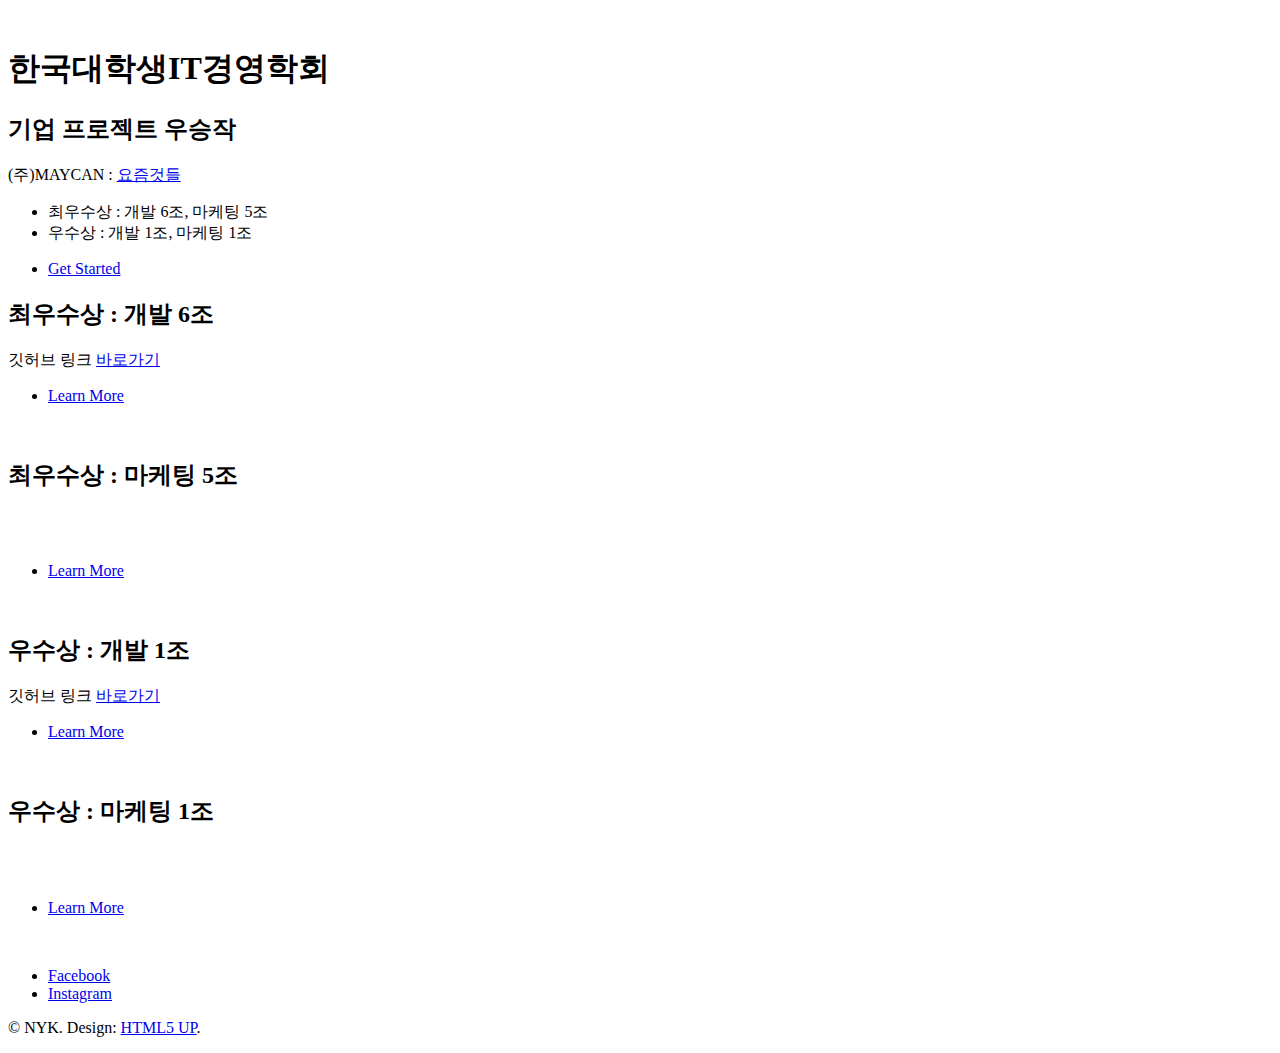
==== index.html @ 069e10f7 "htmls" ====
<!DOCTYPE HTML>
<!--
	Story by HTML5 UP
	html5up.net | @ajlkn
	Free for personal and commercial use under the CCA 3.0 license (html5up.net/license)
-->
<html>
	<head>
		<title>KUSITMS_기업프로젝트 우승작</title>
		<meta charset="utf-8" />
		<meta name="viewport" content="width=device-width, initial-scale=1, user-scalable=no" />
		<link rel="stylesheet" href="assets/css/main.css" />
		<noscript><link rel="stylesheet" href="assets/css/noscript.css" /></noscript>

	</head>
	<body class="is-preload">

		<!-- Wrapper -->
			<div id="wrapper" class="divided">

				<!-- One -->
					<section class="banner style1 orient-left content-align-left image-position-right fullscreen onload-image-fade-in onload-content-fade-right">
						<div class="content">
							<img src="images/CI_coop.jpg" alt="" width="40%"/>
							<h1>한국대학생IT경영학회</h1>
							<H2>기업 프로젝트 우승작</H2>
							<p class="major">(주)MAYCAN : <a href="https://allforyoung.com/">요즘것들</a></p>
							<ul>
								<li>최우수상 : 개발 6조, 마케팅 5조</li>
								<li>우수상 : 개발 1조, 마케팅 1조</li>
							</ul>
							<ul class="actions stacked">
								<li><a href="#first" class="button big wide smooth-scroll-middle">Get Started</a></li>
							</ul>
						</div>

					</section>

				<!-- Two -->
					<section class="spotlight style1 orient-right content-align-left image-position-center onscroll-image-fade-in" id="first">
						<div class="content">
							<h2>최우수상 : 개발 6조</h2>
							<p>깃허브 링크 <a href="https://github.com/ChanLim-BD/PDAproj">바로가기</a></p>
							<ul class="actions stacked">
								<li><a href="dev1.html" class="button">Learn More</a></li>
							</ul>
						</div>
						<div class="image">
							<a href="dev1.html" class="button"><img src="images/dev1_main.jpg" alt="" /></a>
						</div>
					</section>

				<!-- Three -->
					<section class="spotlight style1 orient-left content-align-left image-position-center onscroll-image-fade-in">
						<div class="content">
							<h2>최우수상 : 마케팅 5조</h2>
							<br><br>
							<ul class="actions stacked">
								<li><a href="market1.html" class="button">Learn More</a></li>
							</ul>
						</div>
						<div class="image">
							<a href="market1.html" class="button"><img src="images/market1_main.jpg" alt=""/></a>
						</div>
					</section>

				<!-- Four -->
					<section class="spotlight style1 orient-right content-align-left image-position-center onscroll-image-fade-in">
						<div class="content">
							<h2>우수상 : 개발 1조</h2>
							<p>깃허브 링크 <a href="https://github.com/huiseon37/Kusithms_EnterpriseProject_23th_group1_KusitmsRider">바로가기</a></p>
							<ul class="actions stacked">
								<li><a href="dev2.html" class="button">Learn More</a></li>
							</ul>
						</div>
						<div class="image">
							<a href="dev2.html" class="button"><img src="images/dev2_main.jpg" alt="" /></a>
						</div>
					</section>

				<!-- Five -->
					<section class="spotlight style1 orient-left content-align-left image-position-center onscroll-image-fade-in">
						<div class="content">
							<h2>우수상 : 마케팅 1조</h2>
							<br><br>
							<ul class="actions stacked">
								<li><a href="market2.html" class="button">Learn More</a></li>
							</ul>
						</div>
						<div class="image">
							<a href="market2.html" class="button"><img src="images/gallery/1/1 (1).jpg" alt="" /></a>
						</div>
					</section>

				<!-- Footer -->
					<footer class="wrapper style1 align-center">
						<div class="inner">
							<ul class="icons">
								<li><a href="https://www.facebook.com/kusitms.page" class="icon brands style2 fa-facebook-f"><span class="label">Facebook</span></a></li>
								<li><a href="https://www.instagram.com/kusitms_official" class="icon brands style2 fa-instagram"><span class="label">Instagram</span></a></li>
							</ul>
							<p>&copy; NYK. Design: <a href="https://html5up.net">HTML5 UP</a>.</p>
						</div>
					</footer>

			</div>

		<!-- Scripts -->
			<script src="assets/js/jquery.min.js"></script>
			<script src="assets/js/jquery.scrollex.min.js"></script>
			<script src="assets/js/jquery.scrolly.min.js"></script>
			<script src="assets/js/browser.min.js"></script>
			<script src="assets/js/breakpoints.min.js"></script>
			<script src="assets/js/util.js"></script>
			<script src="assets/js/main.js"></script>

	</body>
</html>
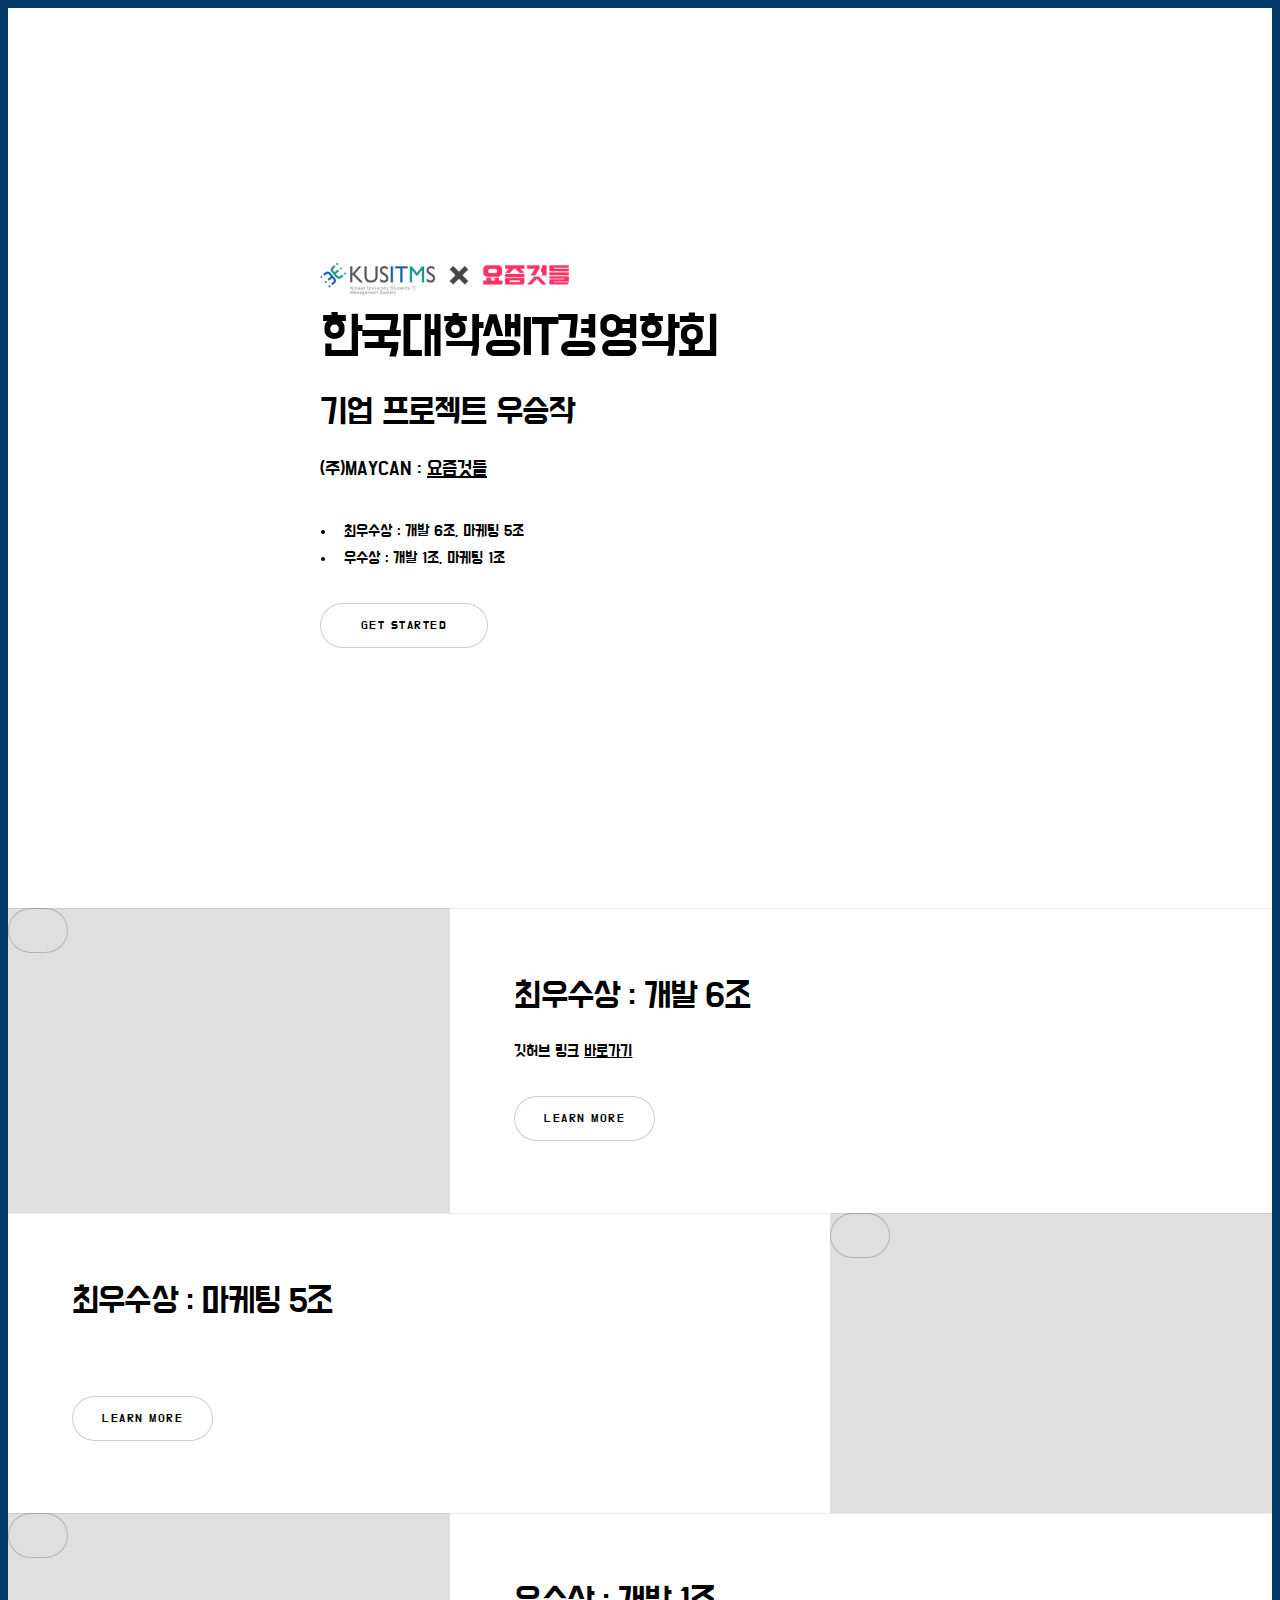
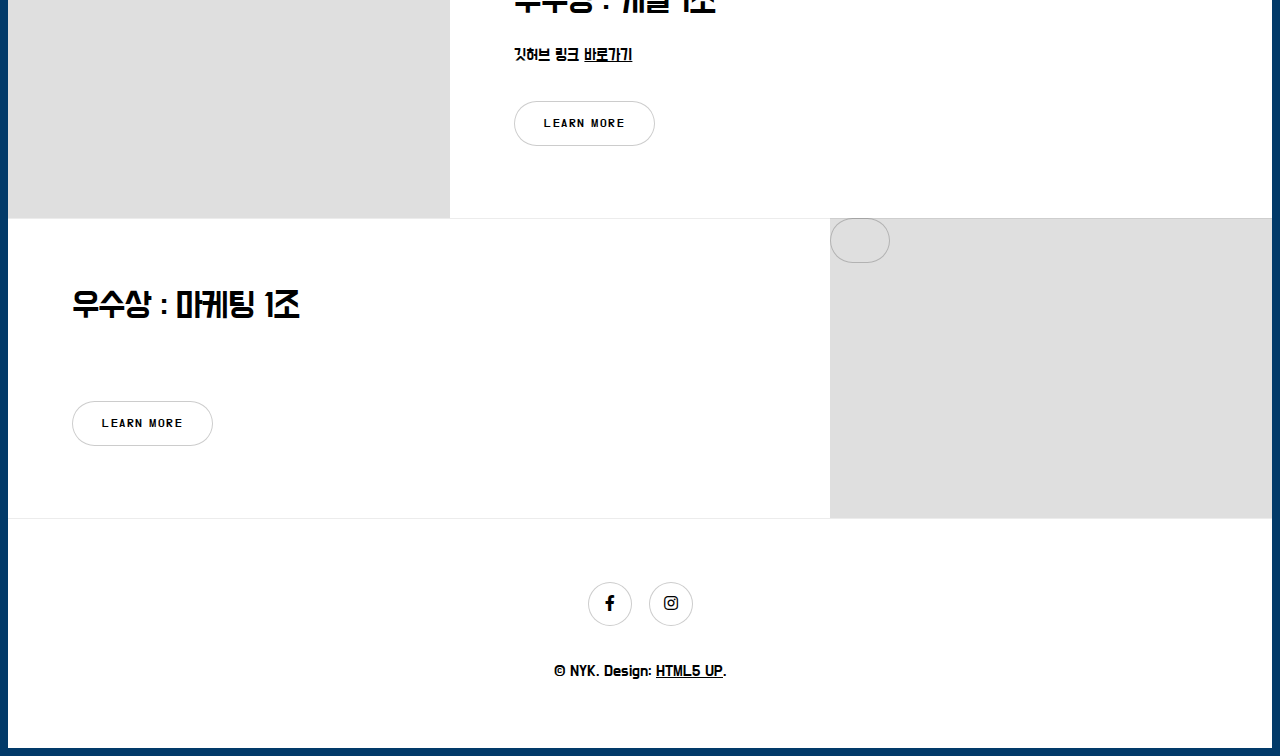
==== commit 6dd87ef2: "no message" ====
--- a/index.html
+++ b/index.html
@@ -91,6 +91,7 @@
 							<a href="market2.html" class="button"><img src="images/gallery/1/1 (1).jpg" alt="" /></a>
 						</div>
 					</section>
+					
 
 				<!-- Footer -->
 					<footer class="wrapper style1 align-center">
--- a/assets/css/main.css
+++ b/assets/css/main.css
@@ -0,0 +1,8611 @@
+@import url(fontawesome-all.min.css);
+@import url("https://fonts.googleapis.com/css2?family=Do+Hyeon&display=swap");
+<link rel="preconnect" href="https://fonts.gstatic.com">
+<link href="https://fonts.googleapis.com/css2?family=Do+Hyeon&display=swap" rel="stylesheet">
+/*
+	Story by HTML5 UP
+	html5up.net | @ajlkn
+	Free for personal and commercial use under the CCA 3.0 license (html5up.net/license)
+*/
+
+html, body, div, span, applet, object,
+iframe, h1, h2, h3, h4, h5, h6, p, blockquote,
+pre, a, abbr, acronym, address, big, cite,
+code, del, dfn, em, img, ins, kbd, q, s, samp,
+small, strike, strong, sub, sup, tt, var, b,
+u, i, center, dl, dt, dd, ol, ul, li, fieldset,
+form, label, legend, table, caption, tbody,
+tfoot, thead, tr, th, td, article, aside,
+canvas, details, embed, figure, figcaption,
+footer, header, hgroup, menu, nav, output, ruby,
+section, summary, time, mark, audio, video {
+	margin: 0;
+	padding: 0;
+	border: 0;
+	font-size: 100%;
+	font: inherit;
+	vertical-align: baseline;
+	}
+
+article, aside, details, figcaption, figure,
+footer, header, hgroup, menu, nav, section {
+	display: block;}
+
+body {
+	line-height: 1;
+}
+
+ol, ul {
+	list-style: none;
+}
+
+blockquote, q {
+	quotes: none;
+}
+
+	blockquote:before, blockquote:after, q:before, q:after {
+		content: '';
+		content: none;
+	}
+
+table {
+	border-collapse: collapse;
+	border-spacing: 0;
+}
+
+body {
+	-webkit-text-size-adjust: none;
+}
+
+mark {
+	background-color: transparent;
+	color: inherit;
+}
+
+input::-moz-focus-inner {
+	border: 0;
+	padding: 0;
+}
+
+input, select, textarea {
+	-moz-appearance: none;
+	-webkit-appearance: none;
+	-ms-appearance: none;
+	appearance: none;
+}
+
+/* Basic */
+
+	@-ms-viewport {
+		width: device-width;
+	}
+
+	body {
+		-ms-overflow-style: scrollbar;
+	}
+
+	@media screen and (max-width: 480px) {
+
+		html, body {
+			min-width: 320px;
+		}
+
+	}
+
+	html {
+		box-sizing: border-box;
+	}
+
+	*, *:before, *:after {
+		box-sizing: inherit;
+	}
+
+	body {
+		background: #ffffff;
+	}
+
+		body.is-preload *, body.is-preload *:before, body.is-preload *:after {
+			-moz-animation: none !important;
+			-webkit-animation: none !important;
+			-ms-animation: none !important;
+			animation: none !important;
+			-moz-transition: none !important;
+			-webkit-transition: none !important;
+			-ms-transition: none !important;
+			transition: none !important;
+		}
+
+/* Type */
+
+	html {
+		font-size: 18pt;
+		background-color: #023a69;
+	}
+
+		@media screen and (max-width: 1680px) {
+
+			html {
+				font-size: 14pt;
+			}
+
+		}
+
+		@media screen and (max-width: 1280px) {
+
+			html {
+				font-size: 12pt;
+			}
+
+		}
+
+		@media screen and (max-width: 736px) {
+
+			html {
+				font-size: 11pt;
+			}
+
+		}
+
+		@media screen and (max-width: 360px) {
+
+			html {
+				font-size: 10pt;
+			}
+
+		}
+
+	body {
+		background-color: #ffffff;
+		color: #000000;
+	}
+
+	body, input, select, textarea {
+		font-family: 'Do Hyeon',"Source Sans Pro", Helvetica, sans-serif;
+		font-size: 1rem;
+		font-weight: 300;
+		line-height: 1.65;
+	}
+
+	a {
+		-moz-transition: color 0.2s ease-in-out;
+		-webkit-transition: color 0.2s ease-in-out;
+		-ms-transition: color 0.2s ease-in-out;
+		transition: color 0.2s ease-in-out;
+		text-decoration: underline;
+	}
+
+		a:hover {
+			text-decoration: none;
+		}
+
+	strong, b {
+		font-weight: 400;
+	}
+
+	em, i {
+		font-style: italic;
+	}
+
+	p {
+		margin: 0 0 2rem 0;
+	}
+
+		p.major {
+			font-size: 1.25rem;
+		}
+
+	h1, h2, h3, h4, h5, h6 {
+		font-weight: 300;
+		line-height: 1.375;
+		letter-spacing: -0.05em;
+		margin: 0 0 1rem 0;
+	}
+
+		h1 a, h2 a, h3 a, h4 a, h5 a, h6 a {
+			color: inherit;
+			text-decoration: none;
+		}
+
+	h1 {
+		font-size: 3.5rem;
+		line-height: 1.2;
+	}
+
+	h2 {
+		font-size: 2.25rem;
+	}
+
+	h3 {
+		font-size: 1.5rem;
+	}
+
+	h4 {
+		font-size: 1.1rem;
+	}
+
+	h5 {
+		font-size: 0.9rem;
+	}
+
+	h6 {
+		font-size: 0.7rem;
+	}
+
+	sub {
+		font-size: 0.8rem;
+		position: relative;
+		top: 0.5rem;
+	}
+
+	sup {
+		font-size: 0.8rem;
+		position: relative;
+		top: -0.5rem;
+	}
+
+	blockquote {
+		border-left: solid 4px;
+		font-style: italic;
+		margin: 0 0 2rem 0;
+		padding: 0.5rem 0 0.5rem 2rem;
+	}
+
+	code {
+		border-radius: 4px;
+		font-family: 'Do Hyeon',"Courier New", monospace;
+		font-size: 0.9em;
+		margin: 0 0.25rem;
+		padding: 0.25rem 0.325rem;
+	}
+
+	pre {
+		-webkit-overflow-scrolling: touch;
+		font-family: 'Do Hyeon',"Courier New", monospace;
+		font-size: 0.9em;
+		margin: 0 0 2rem 0;
+	}
+
+		pre code {
+			display: block;
+			line-height: 1.5;
+			padding: 0.75rem 1rem;
+			overflow-x: auto;
+		}
+
+	hr {
+		border: 0;
+		border-bottom: solid 1px;
+		margin: 2.5rem 0;
+	}
+
+		hr.major {
+			margin: 3.5rem 0;
+		}
+
+	.align-left {
+		text-align: left;
+	}
+
+	.align-center {
+		text-align: center;
+	}
+
+	.align-right {
+		text-align: right;
+	}
+
+	@media screen and (max-width: 736px) {
+
+		p.major {
+			font-size: 1.1rem;
+		}
+
+		h1 {
+			font-size: 2.5rem;
+		}
+
+		h2 {
+			font-size: 2rem;
+		}
+
+		h3 {
+			font-size: 1.25rem;
+		}
+
+		h4 {
+			font-size: 1rem;
+		}
+
+	}
+
+	input, select, textarea {
+		color: #000000;
+	}
+
+	a {
+		color: #000000;
+	}
+
+		a:hover {
+			color: #47D3E5;
+		}
+
+	strong, b {
+		color: #000000;
+	}
+
+	h1, h2, h3, h4, h5, h6 {
+		color: #000000;
+	}
+
+	blockquote {
+		border-left-color: rgba(0, 0, 0, 0.2);
+	}
+
+	code {
+		background: rgba(0, 0, 0, 0.05);
+		border-color: rgba(0, 0, 0, 0.2);
+	}
+
+	hr {
+		border-bottom-color: rgba(0, 0, 0, 0.2);
+	}
+
+/* Row */
+
+	.row {
+		display: flex;
+		flex-wrap: wrap;
+		box-sizing: border-box;
+		align-items: stretch;
+	}
+
+		.row > * {
+			box-sizing: border-box;
+		}
+
+		.row.gtr-uniform > * > :last-child {
+			margin-bottom: 0;
+		}
+
+		.row.aln-left {
+			justify-content: flex-start;
+		}
+
+		.row.aln-center {
+			justify-content: center;
+		}
+
+		.row.aln-right {
+			justify-content: flex-end;
+		}
+
+		.row.aln-top {
+			align-items: flex-start;
+		}
+
+		.row.aln-middle {
+			align-items: center;
+		}
+
+		.row.aln-bottom {
+			align-items: flex-end;
+		}
+
+		.row > .imp {
+			order: -1;
+		}
+
+		.row > .col-1 {
+			width: 8.33333%;
+		}
+
+		.row > .off-1 {
+			margin-left: 8.33333%;
+		}
+
+		.row > .col-2 {
+			width: 16.66667%;
+		}
+
+		.row > .off-2 {
+			margin-left: 16.66667%;
+		}
+
+		.row > .col-3 {
+			width: 25%;
+		}
+
+		.row > .off-3 {
+			margin-left: 25%;
+		}
+
+		.row > .col-4 {
+			width: 33.33333%;
+		}
+
+		.row > .off-4 {
+			margin-left: 33.33333%;
+		}
+
+		.row > .col-5 {
+			width: 41.66667%;
+		}
+
+		.row > .off-5 {
+			margin-left: 41.66667%;
+		}
+
+		.row > .col-6 {
+			width: 50%;
+		}
+
+		.row > .off-6 {
+			margin-left: 50%;
+		}
+
+		.row > .col-7 {
+			width: 58.33333%;
+		}
+
+		.row > .off-7 {
+			margin-left: 58.33333%;
+		}
+
+		.row > .col-8 {
+			width: 66.66667%;
+		}
+
+		.row > .off-8 {
+			margin-left: 66.66667%;
+		}
+
+		.row > .col-9 {
+			width: 75%;
+		}
+
+		.row > .off-9 {
+			margin-left: 75%;
+		}
+
+		.row > .col-10 {
+			width: 83.33333%;
+		}
+
+		.row > .off-10 {
+			margin-left: 83.33333%;
+		}
+
+		.row > .col-11 {
+			width: 91.66667%;
+		}
+
+		.row > .off-11 {
+			margin-left: 91.66667%;
+		}
+
+		.row > .col-12 {
+			width: 100%;
+		}
+
+		.row > .off-12 {
+			margin-left: 100%;
+		}
+
+		.row.gtr-0 {
+			margin-top: 0;
+			margin-left: 0rem;
+		}
+
+			.row.gtr-0 > * {
+				padding: 0 0 0 0rem;
+			}
+
+			.row.gtr-0.gtr-uniform {
+				margin-top: 0rem;
+			}
+
+				.row.gtr-0.gtr-uniform > * {
+					padding-top: 0rem;
+				}
+
+		.row.gtr-25 {
+			margin-top: 0;
+			margin-left: -0.5rem;
+		}
+
+			.row.gtr-25 > * {
+				padding: 0 0 0 0.5rem;
+			}
+
+			.row.gtr-25.gtr-uniform {
+				margin-top: -0.5rem;
+			}
+
+				.row.gtr-25.gtr-uniform > * {
+					padding-top: 0.5rem;
+				}
+
+		.row.gtr-50 {
+			margin-top: 0;
+			margin-left: -1rem;
+		}
+
+			.row.gtr-50 > * {
+				padding: 0 0 0 1rem;
+			}
+
+			.row.gtr-50.gtr-uniform {
+				margin-top: -1rem;
+			}
+
+				.row.gtr-50.gtr-uniform > * {
+					padding-top: 1rem;
+				}
+
+		.row {
+			margin-top: 0;
+			margin-left: -2rem;
+		}
+
+			.row > * {
+				padding: 0 0 0 2rem;
+			}
+
+			.row.gtr-uniform {
+				margin-top: -2rem;
+			}
+
+				.row.gtr-uniform > * {
+					padding-top: 2rem;
+				}
+
+		.row.gtr-150 {
+			margin-top: 0;
+			margin-left: -3rem;
+		}
+
+			.row.gtr-150 > * {
+				padding: 0 0 0 3rem;
+			}
+
+			.row.gtr-150.gtr-uniform {
+				margin-top: -3rem;
+			}
+
+				.row.gtr-150.gtr-uniform > * {
+					padding-top: 3rem;
+				}
+
+		.row.gtr-200 {
+			margin-top: 0;
+			margin-left: -4rem;
+		}
+
+			.row.gtr-200 > * {
+				padding: 0 0 0 4rem;
+			}
+
+			.row.gtr-200.gtr-uniform {
+				margin-top: -4rem;
+			}
+
+				.row.gtr-200.gtr-uniform > * {
+					padding-top: 4rem;
+				}
+
+		@media screen and (max-width: 1680px) {
+
+			.row {
+				display: flex;
+				flex-wrap: wrap;
+				box-sizing: border-box;
+				align-items: stretch;
+			}
+
+				.row > * {
+					box-sizing: border-box;
+				}
+
+				.row.gtr-uniform > * > :last-child {
+					margin-bottom: 0;
+				}
+
+				.row.aln-left {
+					justify-content: flex-start;
+				}
+
+				.row.aln-center {
+					justify-content: center;
+				}
+
+				.row.aln-right {
+					justify-content: flex-end;
+				}
+
+				.row.aln-top {
+					align-items: flex-start;
+				}
+
+				.row.aln-middle {
+					align-items: center;
+				}
+
+				.row.aln-bottom {
+					align-items: flex-end;
+				}
+
+				.row > .imp-xlarge {
+					order: -1;
+				}
+
+				.row > .col-1-xlarge {
+					width: 8.33333%;
+				}
+
+				.row > .off-1-xlarge {
+					margin-left: 8.33333%;
+				}
+
+				.row > .col-2-xlarge {
+					width: 16.66667%;
+				}
+
+				.row > .off-2-xlarge {
+					margin-left: 16.66667%;
+				}
+
+				.row > .col-3-xlarge {
+					width: 25%;
+				}
+
+				.row > .off-3-xlarge {
+					margin-left: 25%;
+				}
+
+				.row > .col-4-xlarge {
+					width: 33.33333%;
+				}
+
+				.row > .off-4-xlarge {
+					margin-left: 33.33333%;
+				}
+
+				.row > .col-5-xlarge {
+					width: 41.66667%;
+				}
+
+				.row > .off-5-xlarge {
+					margin-left: 41.66667%;
+				}
+
+				.row > .col-6-xlarge {
+					width: 50%;
+				}
+
+				.row > .off-6-xlarge {
+					margin-left: 50%;
+				}
+
+				.row > .col-7-xlarge {
+					width: 58.33333%;
+				}
+
+				.row > .off-7-xlarge {
+					margin-left: 58.33333%;
+				}
+
+				.row > .col-8-xlarge {
+					width: 66.66667%;
+				}
+
+				.row > .off-8-xlarge {
+					margin-left: 66.66667%;
+				}
+
+				.row > .col-9-xlarge {
+					width: 75%;
+				}
+
+				.row > .off-9-xlarge {
+					margin-left: 75%;
+				}
+
+				.row > .col-10-xlarge {
+					width: 83.33333%;
+				}
+
+				.row > .off-10-xlarge {
+					margin-left: 83.33333%;
+				}
+
+				.row > .col-11-xlarge {
+					width: 91.66667%;
+				}
+
+				.row > .off-11-xlarge {
+					margin-left: 91.66667%;
+				}
+
+				.row > .col-12-xlarge {
+					width: 100%;
+				}
+
+				.row > .off-12-xlarge {
+					margin-left: 100%;
+				}
+
+				.row.gtr-0 {
+					margin-top: 0;
+					margin-left: 0rem;
+				}
+
+					.row.gtr-0 > * {
+						padding: 0 0 0 0rem;
+					}
+
+					.row.gtr-0.gtr-uniform {
+						margin-top: 0rem;
+					}
+
+						.row.gtr-0.gtr-uniform > * {
+							padding-top: 0rem;
+						}
+
+				.row.gtr-25 {
+					margin-top: 0;
+					margin-left: -0.5rem;
+				}
+
+					.row.gtr-25 > * {
+						padding: 0 0 0 0.5rem;
+					}
+
+					.row.gtr-25.gtr-uniform {
+						margin-top: -0.5rem;
+					}
+
+						.row.gtr-25.gtr-uniform > * {
+							padding-top: 0.5rem;
+						}
+
+				.row.gtr-50 {
+					margin-top: 0;
+					margin-left: -1rem;
+				}
+
+					.row.gtr-50 > * {
+						padding: 0 0 0 1rem;
+					}
+
+					.row.gtr-50.gtr-uniform {
+						margin-top: -1rem;
+					}
+
+						.row.gtr-50.gtr-uniform > * {
+							padding-top: 1rem;
+						}
+
+				.row {
+					margin-top: 0;
+					margin-left: -2rem;
+				}
+
+					.row > * {
+						padding: 0 0 0 2rem;
+					}
+
+					.row.gtr-uniform {
+						margin-top: -2rem;
+					}
+
+						.row.gtr-uniform > * {
+							padding-top: 2rem;
+						}
+
+				.row.gtr-150 {
+					margin-top: 0;
+					margin-left: -3rem;
+				}
+
+					.row.gtr-150 > * {
+						padding: 0 0 0 3rem;
+					}
+
+					.row.gtr-150.gtr-uniform {
+						margin-top: -3rem;
+					}
+
+						.row.gtr-150.gtr-uniform > * {
+							padding-top: 3rem;
+						}
+
+				.row.gtr-200 {
+					margin-top: 0;
+					margin-left: -4rem;
+				}
+
+					.row.gtr-200 > * {
+						padding: 0 0 0 4rem;
+					}
+
+					.row.gtr-200.gtr-uniform {
+						margin-top: -4rem;
+					}
+
+						.row.gtr-200.gtr-uniform > * {
+							padding-top: 4rem;
+						}
+
+		}
+
+		@media screen and (max-width: 1280px) {
+
+			.row {
+				display: flex;
+				flex-wrap: wrap;
+				box-sizing: border-box;
+				align-items: stretch;
+			}
+
+				.row > * {
+					box-sizing: border-box;
+				}
+
+				.row.gtr-uniform > * > :last-child {
+					margin-bottom: 0;
+				}
+
+				.row.aln-left {
+					justify-content: flex-start;
+				}
+
+				.row.aln-center {
+					justify-content: center;
+				}
+
+				.row.aln-right {
+					justify-content: flex-end;
+				}
+
+				.row.aln-top {
+					align-items: flex-start;
+				}
+
+				.row.aln-middle {
+					align-items: center;
+				}
+
+				.row.aln-bottom {
+					align-items: flex-end;
+				}
+
+				.row > .imp-large {
+					order: -1;
+				}
+
+				.row > .col-1-large {
+					width: 8.33333%;
+				}
+
+				.row > .off-1-large {
+					margin-left: 8.33333%;
+				}
+
+				.row > .col-2-large {
+					width: 16.66667%;
+				}
+
+				.row > .off-2-large {
+					margin-left: 16.66667%;
+				}
+
+				.row > .col-3-large {
+					width: 25%;
+				}
+
+				.row > .off-3-large {
+					margin-left: 25%;
+				}
+
+				.row > .col-4-large {
+					width: 33.33333%;
+				}
+
+				.row > .off-4-large {
+					margin-left: 33.33333%;
+				}
+
+				.row > .col-5-large {
+					width: 41.66667%;
+				}
+
+				.row > .off-5-large {
+					margin-left: 41.66667%;
+				}
+
+				.row > .col-6-large {
+					width: 50%;
+				}
+
+				.row > .off-6-large {
+					margin-left: 50%;
+				}
+
+				.row > .col-7-large {
+					width: 58.33333%;
+				}
+
+				.row > .off-7-large {
+					margin-left: 58.33333%;
+				}
+
+				.row > .col-8-large {
+					width: 66.66667%;
+				}
+
+				.row > .off-8-large {
+					margin-left: 66.66667%;
+				}
+
+				.row > .col-9-large {
+					width: 75%;
+				}
+
+				.row > .off-9-large {
+					margin-left: 75%;
+				}
+
+				.row > .col-10-large {
+					width: 83.33333%;
+				}
+
+				.row > .off-10-large {
+					margin-left: 83.33333%;
+				}
+
+				.row > .col-11-large {
+					width: 91.66667%;
+				}
+
+				.row > .off-11-large {
+					margin-left: 91.66667%;
+				}
+
+				.row > .col-12-large {
+					width: 100%;
+				}
+
+				.row > .off-12-large {
+					margin-left: 100%;
+				}
+
+				.row.gtr-0 {
+					margin-top: 0;
+					margin-left: 0rem;
+				}
+
+					.row.gtr-0 > * {
+						padding: 0 0 0 0rem;
+					}
+
+					.row.gtr-0.gtr-uniform {
+						margin-top: 0rem;
+					}
+
+						.row.gtr-0.gtr-uniform > * {
+							padding-top: 0rem;
+						}
+
+				.row.gtr-25 {
+					margin-top: 0;
+					margin-left: -0.5rem;
+				}
+
+					.row.gtr-25 > * {
+						padding: 0 0 0 0.5rem;
+					}
+
+					.row.gtr-25.gtr-uniform {
+						margin-top: -0.5rem;
+					}
+
+						.row.gtr-25.gtr-uniform > * {
+							padding-top: 0.5rem;
+						}
+
+				.row.gtr-50 {
+					margin-top: 0;
+					margin-left: -1rem;
+				}
+
+					.row.gtr-50 > * {
+						padding: 0 0 0 1rem;
+					}
+
+					.row.gtr-50.gtr-uniform {
+						margin-top: -1rem;
+					}
+
+						.row.gtr-50.gtr-uniform > * {
+							padding-top: 1rem;
+						}
+
+				.row {
+					margin-top: 0;
+					margin-left: -2rem;
+				}
+
+					.row > * {
+						padding: 0 0 0 2rem;
+					}
+
+					.row.gtr-uniform {
+						margin-top: -2rem;
+					}
+
+						.row.gtr-uniform > * {
+							padding-top: 2rem;
+						}
+
+				.row.gtr-150 {
+					margin-top: 0;
+					margin-left: -3rem;
+				}
+
+					.row.gtr-150 > * {
+						padding: 0 0 0 3rem;
+					}
+
+					.row.gtr-150.gtr-uniform {
+						margin-top: -3rem;
+					}
+
+						.row.gtr-150.gtr-uniform > * {
+							padding-top: 3rem;
+						}
+
+				.row.gtr-200 {
+					margin-top: 0;
+					margin-left: -4rem;
+				}
+
+					.row.gtr-200 > * {
+						padding: 0 0 0 4rem;
+					}
+
+					.row.gtr-200.gtr-uniform {
+						margin-top: -4rem;
+					}
+
+						.row.gtr-200.gtr-uniform > * {
+							padding-top: 4rem;
+						}
+
+		}
+
+		@media screen and (max-width: 980px) {
+
+			.row {
+				display: flex;
+				flex-wrap: wrap;
+				box-sizing: border-box;
+				align-items: stretch;
+			}
+
+				.row > * {
+					box-sizing: border-box;
+				}
+
+				.row.gtr-uniform > * > :last-child {
+					margin-bottom: 0;
+				}
+
+				.row.aln-left {
+					justify-content: flex-start;
+				}
+
+				.row.aln-center {
+					justify-content: center;
+				}
+
+				.row.aln-right {
+					justify-content: flex-end;
+				}
+
+				.row.aln-top {
+					align-items: flex-start;
+				}
+
+				.row.aln-middle {
+					align-items: center;
+				}
+
+				.row.aln-bottom {
+					align-items: flex-end;
+				}
+
+				.row > .imp-medium {
+					order: -1;
+				}
+
+				.row > .col-1-medium {
+					width: 8.33333%;
+				}
+
+				.row > .off-1-medium {
+					margin-left: 8.33333%;
+				}
+
+				.row > .col-2-medium {
+					width: 16.66667%;
+				}
+
+				.row > .off-2-medium {
+					margin-left: 16.66667%;
+				}
+
+				.row > .col-3-medium {
+					width: 25%;
+				}
+
+				.row > .off-3-medium {
+					margin-left: 25%;
+				}
+
+				.row > .col-4-medium {
+					width: 33.33333%;
+				}
+
+				.row > .off-4-medium {
+					margin-left: 33.33333%;
+				}
+
+				.row > .col-5-medium {
+					width: 41.66667%;
+				}
+
+				.row > .off-5-medium {
+					margin-left: 41.66667%;
+				}
+
+				.row > .col-6-medium {
+					width: 50%;
+				}
+
+				.row > .off-6-medium {
+					margin-left: 50%;
+				}
+
+				.row > .col-7-medium {
+					width: 58.33333%;
+				}
+
+				.row > .off-7-medium {
+					margin-left: 58.33333%;
+				}
+
+				.row > .col-8-medium {
+					width: 66.66667%;
+				}
+
+				.row > .off-8-medium {
+					margin-left: 66.66667%;
+				}
+
+				.row > .col-9-medium {
+					width: 75%;
+				}
+
+				.row > .off-9-medium {
+					margin-left: 75%;
+				}
+
+				.row > .col-10-medium {
+					width: 83.33333%;
+				}
+
+				.row > .off-10-medium {
+					margin-left: 83.33333%;
+				}
+
+				.row > .col-11-medium {
+					width: 91.66667%;
+				}
+
+				.row > .off-11-medium {
+					margin-left: 91.66667%;
+				}
+
+				.row > .col-12-medium {
+					width: 100%;
+				}
+
+				.row > .off-12-medium {
+					margin-left: 100%;
+				}
+
+				.row.gtr-0 {
+					margin-top: 0;
+					margin-left: 0rem;
+				}
+
+					.row.gtr-0 > * {
+						padding: 0 0 0 0rem;
+					}
+
+					.row.gtr-0.gtr-uniform {
+						margin-top: 0rem;
+					}
+
+						.row.gtr-0.gtr-uniform > * {
+							padding-top: 0rem;
+						}
+
+				.row.gtr-25 {
+					margin-top: 0;
+					margin-left: -0.5rem;
+				}
+
+					.row.gtr-25 > * {
+						padding: 0 0 0 0.5rem;
+					}
+
+					.row.gtr-25.gtr-uniform {
+						margin-top: -0.5rem;
+					}
+
+						.row.gtr-25.gtr-uniform > * {
+							padding-top: 0.5rem;
+						}
+
+				.row.gtr-50 {
+					margin-top: 0;
+					margin-left: -1rem;
+				}
+
+					.row.gtr-50 > * {
+						padding: 0 0 0 1rem;
+					}
+
+					.row.gtr-50.gtr-uniform {
+						margin-top: -1rem;
+					}
+
+						.row.gtr-50.gtr-uniform > * {
+							padding-top: 1rem;
+						}
+
+				.row {
+					margin-top: 0;
+					margin-left: -2rem;
+				}
+
+					.row > * {
+						padding: 0 0 0 2rem;
+					}
+
+					.row.gtr-uniform {
+						margin-top: -2rem;
+					}
+
+						.row.gtr-uniform > * {
+							padding-top: 2rem;
+						}
+
+				.row.gtr-150 {
+					margin-top: 0;
+					margin-left: -3rem;
+				}
+
+					.row.gtr-150 > * {
+						padding: 0 0 0 3rem;
+					}
+
+					.row.gtr-150.gtr-uniform {
+						margin-top: -3rem;
+					}
+
+						.row.gtr-150.gtr-uniform > * {
+							padding-top: 3rem;
+						}
+
+				.row.gtr-200 {
+					margin-top: 0;
+					margin-left: -4rem;
+				}
+
+					.row.gtr-200 > * {
+						padding: 0 0 0 4rem;
+					}
+
+					.row.gtr-200.gtr-uniform {
+						margin-top: -4rem;
+					}
+
+						.row.gtr-200.gtr-uniform > * {
+							padding-top: 4rem;
+						}
+
+		}
+
+		@media screen and (max-width: 736px) {
+
+			.row {
+				display: flex;
+				flex-wrap: wrap;
+				box-sizing: border-box;
+				align-items: stretch;
+			}
+
+				.row > * {
+					box-sizing: border-box;
+				}
+
+				.row.gtr-uniform > * > :last-child {
+					margin-bottom: 0;
+				}
+
+				.row.aln-left {
+					justify-content: flex-start;
+				}
+
+				.row.aln-center {
+					justify-content: center;
+				}
+
+				.row.aln-right {
+					justify-content: flex-end;
+				}
+
+				.row.aln-top {
+					align-items: flex-start;
+				}
+
+				.row.aln-middle {
+					align-items: center;
+				}
+
+				.row.aln-bottom {
+					align-items: flex-end;
+				}
+
+				.row > .imp-small {
+					order: -1;
+				}
+
+				.row > .col-1-small {
+					width: 8.33333%;
+				}
+
+				.row > .off-1-small {
+					margin-left: 8.33333%;
+				}
+
+				.row > .col-2-small {
+					width: 16.66667%;
+				}
+
+				.row > .off-2-small {
+					margin-left: 16.66667%;
+				}
+
+				.row > .col-3-small {
+					width: 25%;
+				}
+
+				.row > .off-3-small {
+					margin-left: 25%;
+				}
+
+				.row > .col-4-small {
+					width: 33.33333%;
+				}
+
+				.row > .off-4-small {
+					margin-left: 33.33333%;
+				}
+
+				.row > .col-5-small {
+					width: 41.66667%;
+				}
+
+				.row > .off-5-small {
+					margin-left: 41.66667%;
+				}
+
+				.row > .col-6-small {
+					width: 50%;
+				}
+
+				.row > .off-6-small {
+					margin-left: 50%;
+				}
+
+				.row > .col-7-small {
+					width: 58.33333%;
+				}
+
+				.row > .off-7-small {
+					margin-left: 58.33333%;
+				}
+
+				.row > .col-8-small {
+					width: 66.66667%;
+				}
+
+				.row > .off-8-small {
+					margin-left: 66.66667%;
+				}
+
+				.row > .col-9-small {
+					width: 75%;
+				}
+
+				.row > .off-9-small {
+					margin-left: 75%;
+				}
+
+				.row > .col-10-small {
+					width: 83.33333%;
+				}
+
+				.row > .off-10-small {
+					margin-left: 83.33333%;
+				}
+
+				.row > .col-11-small {
+					width: 91.66667%;
+				}
+
+				.row > .off-11-small {
+					margin-left: 91.66667%;
+				}
+
+				.row > .col-12-small {
+					width: 100%;
+				}
+
+				.row > .off-12-small {
+					margin-left: 100%;
+				}
+
+				.row.gtr-0 {
+					margin-top: 0;
+					margin-left: 0rem;
+				}
+
+					.row.gtr-0 > * {
+						padding: 0 0 0 0rem;
+					}
+
+					.row.gtr-0.gtr-uniform {
+						margin-top: 0rem;
+					}
+
+						.row.gtr-0.gtr-uniform > * {
+							padding-top: 0rem;
+						}
+
+				.row.gtr-25 {
+					margin-top: 0;
+					margin-left: -0.5rem;
+				}
+
+					.row.gtr-25 > * {
+						padding: 0 0 0 0.5rem;
+					}
+
+					.row.gtr-25.gtr-uniform {
+						margin-top: -0.5rem;
+					}
+
+						.row.gtr-25.gtr-uniform > * {
+							padding-top: 0.5rem;
+						}
+
+				.row.gtr-50 {
+					margin-top: 0;
+					margin-left: -1rem;
+				}
+
+					.row.gtr-50 > * {
+						padding: 0 0 0 1rem;
+					}
+
+					.row.gtr-50.gtr-uniform {
+						margin-top: -1rem;
+					}
+
+						.row.gtr-50.gtr-uniform > * {
+							padding-top: 1rem;
+						}
+
+				.row {
+					margin-top: 0;
+					margin-left: -2rem;
+				}
+
+					.row > * {
+						padding: 0 0 0 2rem;
+					}
+
+					.row.gtr-uniform {
+						margin-top: -2rem;
+					}
+
+						.row.gtr-uniform > * {
+							padding-top: 2rem;
+						}
+
+				.row.gtr-150 {
+					margin-top: 0;
+					margin-left: -3rem;
+				}
+
+					.row.gtr-150 > * {
+						padding: 0 0 0 3rem;
+					}
+
+					.row.gtr-150.gtr-uniform {
+						margin-top: -3rem;
+					}
+
+						.row.gtr-150.gtr-uniform > * {
+							padding-top: 3rem;
+						}
+
+				.row.gtr-200 {
+					margin-top: 0;
+					margin-left: -4rem;
+				}
+
+					.row.gtr-200 > * {
+						padding: 0 0 0 4rem;
+					}
+
+					.row.gtr-200.gtr-uniform {
+						margin-top: -4rem;
+					}
+
+						.row.gtr-200.gtr-uniform > * {
+							padding-top: 4rem;
+						}
+
+		}
+
+		@media screen and (max-width: 480px) {
+
+			.row {
+				display: flex;
+				flex-wrap: wrap;
+				box-sizing: border-box;
+				align-items: stretch;
+			}
+
+				.row > * {
+					box-sizing: border-box;
+				}
+
+				.row.gtr-uniform > * > :last-child {
+					margin-bottom: 0;
+				}
+
+				.row.aln-left {
+					justify-content: flex-start;
+				}
+
+				.row.aln-center {
+					justify-content: center;
+				}
+
+				.row.aln-right {
+					justify-content: flex-end;
+				}
+
+				.row.aln-top {
+					align-items: flex-start;
+				}
+
+				.row.aln-middle {
+					align-items: center;
+				}
+
+				.row.aln-bottom {
+					align-items: flex-end;
+				}
+
+				.row > .imp-xsmall {
+					order: -1;
+				}
+
+				.row > .col-1-xsmall {
+					width: 8.33333%;
+				}
+
+				.row > .off-1-xsmall {
+					margin-left: 8.33333%;
+				}
+
+				.row > .col-2-xsmall {
+					width: 16.66667%;
+				}
+
+				.row > .off-2-xsmall {
+					margin-left: 16.66667%;
+				}
+
+				.row > .col-3-xsmall {
+					width: 25%;
+				}
+
+				.row > .off-3-xsmall {
+					margin-left: 25%;
+				}
+
+				.row > .col-4-xsmall {
+					width: 33.33333%;
+				}
+
+				.row > .off-4-xsmall {
+					margin-left: 33.33333%;
+				}
+
+				.row > .col-5-xsmall {
+					width: 41.66667%;
+				}
+
+				.row > .off-5-xsmall {
+					margin-left: 41.66667%;
+				}
+
+				.row > .col-6-xsmall {
+					width: 50%;
+				}
+
+				.row > .off-6-xsmall {
+					margin-left: 50%;
+				}
+
+				.row > .col-7-xsmall {
+					width: 58.33333%;
+				}
+
+				.row > .off-7-xsmall {
+					margin-left: 58.33333%;
+				}
+
+				.row > .col-8-xsmall {
+					width: 66.66667%;
+				}
+
+				.row > .off-8-xsmall {
+					margin-left: 66.66667%;
+				}
+
+				.row > .col-9-xsmall {
+					width: 75%;
+				}
+
+				.row > .off-9-xsmall {
+					margin-left: 75%;
+				}
+
+				.row > .col-10-xsmall {
+					width: 83.33333%;
+				}
+
+				.row > .off-10-xsmall {
+					margin-left: 83.33333%;
+				}
+
+				.row > .col-11-xsmall {
+					width: 91.66667%;
+				}
+
+				.row > .off-11-xsmall {
+					margin-left: 91.66667%;
+				}
+
+				.row > .col-12-xsmall {
+					width: 100%;
+				}
+
+				.row > .off-12-xsmall {
+					margin-left: 100%;
+				}
+
+				.row.gtr-0 {
+					margin-top: 0;
+					margin-left: 0rem;
+				}
+
+					.row.gtr-0 > * {
+						padding: 0 0 0 0rem;
+					}
+
+					.row.gtr-0.gtr-uniform {
+						margin-top: 0rem;
+					}
+
+						.row.gtr-0.gtr-uniform > * {
+							padding-top: 0rem;
+						}
+
+				.row.gtr-25 {
+					margin-top: 0;
+					margin-left: -0.5rem;
+				}
+
+					.row.gtr-25 > * {
+						padding: 0 0 0 0.5rem;
+					}
+
+					.row.gtr-25.gtr-uniform {
+						margin-top: -0.5rem;
+					}
+
+						.row.gtr-25.gtr-uniform > * {
+							padding-top: 0.5rem;
+						}
+
+				.row.gtr-50 {
+					margin-top: 0;
+					margin-left: -1rem;
+				}
+
+					.row.gtr-50 > * {
+						padding: 0 0 0 1rem;
+					}
+
+					.row.gtr-50.gtr-uniform {
+						margin-top: -1rem;
+					}
+
+						.row.gtr-50.gtr-uniform > * {
+							padding-top: 1rem;
+						}
+
+				.row {
+					margin-top: 0;
+					margin-left: -2rem;
+				}
+
+					.row > * {
+						padding: 0 0 0 2rem;
+					}
+
+					.row.gtr-uniform {
+						margin-top: -2rem;
+					}
+
+						.row.gtr-uniform > * {
+							padding-top: 2rem;
+						}
+
+				.row.gtr-150 {
+					margin-top: 0;
+					margin-left: -3rem;
+				}
+
+					.row.gtr-150 > * {
+						padding: 0 0 0 3rem;
+					}
+
+					.row.gtr-150.gtr-uniform {
+						margin-top: -3rem;
+					}
+
+						.row.gtr-150.gtr-uniform > * {
+							padding-top: 3rem;
+						}
+
+				.row.gtr-200 {
+					margin-top: 0;
+					margin-left: -4rem;
+				}
+
+					.row.gtr-200 > * {
+						padding: 0 0 0 4rem;
+					}
+
+					.row.gtr-200.gtr-uniform {
+						margin-top: -4rem;
+					}
+
+						.row.gtr-200.gtr-uniform > * {
+							padding-top: 4rem;
+						}
+
+		}
+
+		@media screen and (max-width: 360px) {
+
+			.row {
+				display: flex;
+				flex-wrap: wrap;
+				box-sizing: border-box;
+				align-items: stretch;
+			}
+
+				.row > * {
+					box-sizing: border-box;
+				}
+
+				.row.gtr-uniform > * > :last-child {
+					margin-bottom: 0;
+				}
+
+				.row.aln-left {
+					justify-content: flex-start;
+				}
+
+				.row.aln-center {
+					justify-content: center;
+				}
+
+				.row.aln-right {
+					justify-content: flex-end;
+				}
+
+				.row.aln-top {
+					align-items: flex-start;
+				}
+
+				.row.aln-middle {
+					align-items: center;
+				}
+
+				.row.aln-bottom {
+					align-items: flex-end;
+				}
+
+				.row > .imp-xxsmall {
+					order: -1;
+				}
+
+				.row > .col-1-xxsmall {
+					width: 8.33333%;
+				}
+
+				.row > .off-1-xxsmall {
+					margin-left: 8.33333%;
+				}
+
+				.row > .col-2-xxsmall {
+					width: 16.66667%;
+				}
+
+				.row > .off-2-xxsmall {
+					margin-left: 16.66667%;
+				}
+
+				.row > .col-3-xxsmall {
+					width: 25%;
+				}
+
+				.row > .off-3-xxsmall {
+					margin-left: 25%;
+				}
+
+				.row > .col-4-xxsmall {
+					width: 33.33333%;
+				}
+
+				.row > .off-4-xxsmall {
+					margin-left: 33.33333%;
+				}
+
+				.row > .col-5-xxsmall {
+					width: 41.66667%;
+				}
+
+				.row > .off-5-xxsmall {
+					margin-left: 41.66667%;
+				}
+
+				.row > .col-6-xxsmall {
+					width: 50%;
+				}
+
+				.row > .off-6-xxsmall {
+					margin-left: 50%;
+				}
+
+				.row > .col-7-xxsmall {
+					width: 58.33333%;
+				}
+
+				.row > .off-7-xxsmall {
+					margin-left: 58.33333%;
+				}
+
+				.row > .col-8-xxsmall {
+					width: 66.66667%;
+				}
+
+				.row > .off-8-xxsmall {
+					margin-left: 66.66667%;
+				}
+
+				.row > .col-9-xxsmall {
+					width: 75%;
+				}
+
+				.row > .off-9-xxsmall {
+					margin-left: 75%;
+				}
+
+				.row > .col-10-xxsmall {
+					width: 83.33333%;
+				}
+
+				.row > .off-10-xxsmall {
+					margin-left: 83.33333%;
+				}
+
+				.row > .col-11-xxsmall {
+					width: 91.66667%;
+				}
+
+				.row > .off-11-xxsmall {
+					margin-left: 91.66667%;
+				}
+
+				.row > .col-12-xxsmall {
+					width: 100%;
+				}
+
+				.row > .off-12-xxsmall {
+					margin-left: 100%;
+				}
+
+				.row.gtr-0 {
+					margin-top: 0;
+					margin-left: 0rem;
+				}
+
+					.row.gtr-0 > * {
+						padding: 0 0 0 0rem;
+					}
+
+					.row.gtr-0.gtr-uniform {
+						margin-top: 0rem;
+					}
+
+						.row.gtr-0.gtr-uniform > * {
+							padding-top: 0rem;
+						}
+
+				.row.gtr-25 {
+					margin-top: 0;
+					margin-left: -0.5rem;
+				}
+
+					.row.gtr-25 > * {
+						padding: 0 0 0 0.5rem;
+					}
+
+					.row.gtr-25.gtr-uniform {
+						margin-top: -0.5rem;
+					}
+
+						.row.gtr-25.gtr-uniform > * {
+							padding-top: 0.5rem;
+						}
+
+				.row.gtr-50 {
+					margin-top: 0;
+					margin-left: -1rem;
+				}
+
+					.row.gtr-50 > * {
+						padding: 0 0 0 1rem;
+					}
+
+					.row.gtr-50.gtr-uniform {
+						margin-top: -1rem;
+					}
+
+						.row.gtr-50.gtr-uniform > * {
+							padding-top: 1rem;
+						}
+
+				.row {
+					margin-top: 0;
+					margin-left: -2rem;
+				}
+
+					.row > * {
+						padding: 0 0 0 2rem;
+					}
+
+					.row.gtr-uniform {
+						margin-top: -2rem;
+					}
+
+						.row.gtr-uniform > * {
+							padding-top: 2rem;
+						}
+
+				.row.gtr-150 {
+					margin-top: 0;
+					margin-left: -3rem;
+				}
+
+					.row.gtr-150 > * {
+						padding: 0 0 0 3rem;
+					}
+
+					.row.gtr-150.gtr-uniform {
+						margin-top: -3rem;
+					}
+
+						.row.gtr-150.gtr-uniform > * {
+							padding-top: 3rem;
+						}
+
+				.row.gtr-200 {
+					margin-top: 0;
+					margin-left: -4rem;
+				}
+
+					.row.gtr-200 > * {
+						padding: 0 0 0 4rem;
+					}
+
+					.row.gtr-200.gtr-uniform {
+						margin-top: -4rem;
+					}
+
+						.row.gtr-200.gtr-uniform > * {
+							padding-top: 4rem;
+						}
+
+		}
+
+/* Box */
+
+	.box {
+		border-radius: 4px;
+		border: solid 1px;
+		margin-bottom: 2rem;
+		padding: 1.5rem;
+	}
+
+		.box > :last-child,
+		.box > :last-child > :last-child,
+		.box > :last-child > :last-child > :last-child {
+			margin-bottom: 0;
+		}
+
+		.box.alt {
+			border: 0;
+			border-radius: 0;
+			padding: 0;
+		}
+
+	.box {
+		border-color: rgba(0, 0, 0, 0.2);
+	}
+
+/* Button */
+
+	input[type="submit"],
+	input[type="reset"],
+	input[type="button"],
+	button,
+	.button {
+		-moz-appearance: none;
+		-webkit-appearance: none;
+		-ms-appearance: none;
+		appearance: none;
+		-moz-transition: background-color 0.2s ease-in-out, box-shadow 0.2s ease-in-out, color 0.2s ease-in-out;
+		-webkit-transition: background-color 0.2s ease-in-out, box-shadow 0.2s ease-in-out, color 0.2s ease-in-out;
+		-ms-transition: background-color 0.2s ease-in-out, box-shadow 0.2s ease-in-out, color 0.2s ease-in-out;
+		transition: background-color 0.2s ease-in-out, box-shadow 0.2s ease-in-out, color 0.2s ease-in-out;
+		border: 0;
+		cursor: pointer;
+		display: inline-block;
+		font-weight: 400;
+		letter-spacing: 0.125em;
+		text-align: center;
+		text-decoration: none;
+		text-transform: uppercase;
+		white-space: nowrap;
+		font-size: 0.75rem;
+		max-width: 20rem;
+		height: 3.75em;
+		line-height: 3.75em;
+		border-radius: 3.75em;
+		padding: 0 2.5em;
+		text-overflow: ellipsis;
+		overflow: hidden;
+	}
+
+		input[type="submit"].icon:before,
+		input[type="reset"].icon:before,
+		input[type="button"].icon:before,
+		button.icon:before,
+		.button.icon:before {
+			margin-right: 0.5rem;
+		}
+
+		input[type="submit"].fit,
+		input[type="reset"].fit,
+		input[type="button"].fit,
+		button.fit,
+		.button.fit {
+			width: 100%;
+		}
+
+		input[type="submit"].small,
+		input[type="reset"].small,
+		input[type="button"].small,
+		button.small,
+		.button.small {
+			font-size: 0.6rem;
+			height: 3.325em;
+			line-height: 3.325em;
+			border-radius: 3.325em;
+			padding: 0 2em;
+		}
+
+		input[type="submit"].large,
+		input[type="reset"].large,
+		input[type="button"].large,
+		button.large,
+		.button.large {
+			font-size: 0.8rem;
+			height: 4em;
+			line-height: 4em;
+			border-radius: 4em;
+			padding: 0 3em;
+		}
+
+		input[type="submit"].wide,
+		input[type="reset"].wide,
+		input[type="button"].wide,
+		button.wide,
+		.button.wide {
+			min-width: 14em;
+		}
+
+		input[type="submit"].disabled, input[type="submit"]:disabled,
+		input[type="reset"].disabled,
+		input[type="reset"]:disabled,
+		input[type="button"].disabled,
+		input[type="button"]:disabled,
+		button.disabled,
+		button:disabled,
+		.button.disabled,
+		.button:disabled {
+			pointer-events: none;
+			opacity: 0.25;
+		}
+
+	input[type="submit"],
+	input[type="reset"],
+	input[type="button"],
+	button,
+	.button {
+		background-color: transparent;
+		box-shadow: inset 0 0 0 1px rgba(0, 0, 0, 0.2);
+		color: #000000 !important;
+	}
+
+		input[type="submit"]:hover,
+		input[type="reset"]:hover,
+		input[type="button"]:hover,
+		button:hover,
+		.button:hover {
+			box-shadow: inset 0 0 0 1px #47D3E5;
+			color: #47D3E5 !important;
+		}
+
+		input[type="submit"]:active,
+		input[type="reset"]:active,
+		input[type="button"]:active,
+		button:active,
+		.button:active {
+			background-color: rgba(71, 211, 229, 0.2);
+			box-shadow: inset 0 0 0 1px #47D3E5;
+			color: #47D3E5 !important;
+		}
+
+		input[type="submit"].primary,
+		input[type="reset"].primary,
+		input[type="button"].primary,
+		button.primary,
+		.button.primary {
+			background-color: #000000;
+			box-shadow: none;
+			color: #ffffff !important;
+		}
+
+			input[type="submit"].primary:hover,
+			input[type="reset"].primary:hover,
+			input[type="button"].primary:hover,
+			button.primary:hover,
+			.button.primary:hover {
+				background-color: #47D3E5;
+			}
+
+			input[type="submit"].primary:active,
+			input[type="reset"].primary:active,
+			input[type="button"].primary:active,
+			button.primary:active,
+			.button.primary:active {
+				background-color: #1ebdd1;
+			}
+
+/* Form */
+
+	form {
+		margin: 0 0 2rem 0;
+	}
+
+		form > :last-child {
+			margin-bottom: 0;
+		}
+
+		form > .fields {
+			display: -moz-flex;
+			display: -webkit-flex;
+			display: -ms-flex;
+			display: flex;
+			-moz-flex-wrap: wrap;
+			-webkit-flex-wrap: wrap;
+			-ms-flex-wrap: wrap;
+			flex-wrap: wrap;
+			width: calc(100% + 3rem);
+			margin: -1.5rem 0 2rem -1.5rem;
+		}
+
+			form > .fields > .field {
+				-moz-flex-grow: 0;
+				-webkit-flex-grow: 0;
+				-ms-flex-grow: 0;
+				flex-grow: 0;
+				-moz-flex-shrink: 0;
+				-webkit-flex-shrink: 0;
+				-ms-flex-shrink: 0;
+				flex-shrink: 0;
+				padding: 1.5rem 0 0 1.5rem;
+				width: calc(100% - 1.5rem);
+			}
+
+				form > .fields > .field.half {
+					width: calc(50% - 0.75rem);
+				}
+
+				form > .fields > .field.third {
+					width: calc(100%/3 - 0.5rem);
+				}
+
+				form > .fields > .field.quarter {
+					width: calc(25% - 0.375rem);
+				}
+
+		@media screen and (max-width: 480px) {
+
+			form > .fields {
+				width: calc(100% + 3rem);
+				margin: -1.5rem 0 2rem -1.5rem;
+			}
+
+				form > .fields > .field {
+					padding: 1.5rem 0 0 1.5rem;
+					width: calc(100% - 1.5rem);
+				}
+
+					form > .fields > .field.half {
+						width: calc(100% - 1.5rem);
+					}
+
+					form > .fields > .field.third {
+						width: calc(100% - 1.5rem);
+					}
+
+					form > .fields > .field.quarter {
+						width: calc(100% - 1.5rem);
+					}
+
+		}
+
+	label {
+		display: block;
+		font-size: 0.9rem;
+		font-weight: 400;
+		margin: 0 0 1rem 0;
+	}
+
+	input[type="text"],
+	input[type="password"],
+	input[type="email"],
+	input[type="tel"],
+	input[type="search"],
+	input[type="url"],
+	select,
+	textarea {
+		-moz-appearance: none;
+		-webkit-appearance: none;
+		-ms-appearance: none;
+		appearance: none;
+		background-color: transparent;
+		border-radius: 4px;
+		border: none;
+		border: solid 1px;
+		color: inherit;
+		display: block;
+		outline: 0;
+		padding: 0 0.825rem;
+		text-decoration: none;
+		width: 100%;
+	}
+
+		input[type="text"]:invalid,
+		input[type="password"]:invalid,
+		input[type="email"]:invalid,
+		input[type="tel"]:invalid,
+		input[type="search"]:invalid,
+		input[type="url"]:invalid,
+		select:invalid,
+		textarea:invalid {
+			box-shadow: none;
+		}
+
+	select {
+		background-size: 1.25rem;
+		background-repeat: no-repeat;
+		background-position: calc(100% - 1rem) center;
+		height: 2.75rem;
+		padding-right: 2.75rem;
+		text-overflow: ellipsis;
+	}
+
+		select:focus::-ms-value {
+			background-color: transparent;
+		}
+
+		select::-ms-expand {
+			display: none;
+		}
+
+	input[type="text"],
+	input[type="password"],
+	input[type="email"],
+	input[type="tel"],
+	input[type="search"],
+	input[type="url"],
+	select {
+		height: 2.75rem;
+	}
+
+	textarea {
+		padding: 0.75rem 1rem;
+	}
+
+	input[type="checkbox"],
+	input[type="radio"] {
+		-moz-appearance: none;
+		-webkit-appearance: none;
+		-ms-appearance: none;
+		appearance: none;
+		display: block;
+		float: left;
+		margin-right: -2rem;
+		opacity: 0;
+		width: 1rem;
+		z-index: -1;
+	}
+
+		input[type="checkbox"] + label,
+		input[type="radio"] + label {
+			text-decoration: none;
+			-moz-user-select: none;
+			-webkit-user-select: none;
+			-ms-user-select: none;
+			user-select: none;
+			cursor: pointer;
+			display: inline-block;
+			font-size: 1rem;
+			font-weight: 300;
+			padding-left: 2.4rem;
+			padding-right: 0.75rem;
+			position: relative;
+			margin-bottom: 0;
+		}
+
+			input[type="checkbox"] + label:before,
+			input[type="radio"] + label:before {
+				-moz-osx-font-smoothing: grayscale;
+				-webkit-font-smoothing: antialiased;
+				display: inline-block;
+				font-style: normal;
+				font-variant: normal;
+				text-rendering: auto;
+				line-height: 1;
+				text-transform: none !important;
+				font-family: 'Do Hyeon','Font Awesome 5 Free';
+				font-weight: 900;
+			}
+
+			input[type="checkbox"] + label:before,
+			input[type="radio"] + label:before {
+				border-radius: 4px;
+				border: solid 1px;
+				content: '';
+				display: inline-block;
+				font-size: 0.8rem;
+				height: 1.65rem;
+				left: 0;
+				line-height: 1.65rem;
+				position: absolute;
+				text-align: center;
+				top: 0;
+				width: 1.65rem;
+			}
+
+		input[type="checkbox"]:checked + label:before,
+		input[type="radio"]:checked + label:before {
+			content: '\f00c';
+		}
+
+	input[type="checkbox"] + label:before {
+		border-radius: 4px;
+	}
+
+	input[type="radio"] + label:before {
+		border-radius: 100%;
+	}
+
+	::-webkit-input-placeholder {
+		opacity: 1.0;
+	}
+
+	:-moz-placeholder {
+		opacity: 1.0;
+	}
+
+	::-moz-placeholder {
+		opacity: 1.0;
+	}
+
+	:-ms-input-placeholder {
+		opacity: 1.0;
+	}
+
+	label {
+		color: #000000;
+	}
+
+	input[type="text"],
+	input[type="password"],
+	input[type="email"],
+	input[type="tel"],
+	input[type="search"],
+	input[type="url"],
+	select,
+	textarea {
+		border-color: rgba(0, 0, 0, 0.2);
+	}
+
+		input[type="text"]:focus,
+		input[type="password"]:focus,
+		input[type="email"]:focus,
+		input[type="tel"]:focus,
+		input[type="search"]:focus,
+		input[type="url"]:focus,
+		select:focus,
+		textarea:focus {
+			border-color: #47D3E5;
+			box-shadow: 0 0 0 1px #47D3E5;
+		}
+
+	select {
+		background-image: url("data:image/svg+xml;charset=utf8,%3Csvg xmlns='http://www.w3.org/2000/svg' width='40' height='40' preserveAspectRatio='none' viewBox='0 0 40 40'%3E%3Cpath d='M9.4,12.3l10.4,10.4l10.4-10.4c0.2-0.2,0.5-0.4,0.9-0.4c0.3,0,0.6,0.1,0.9,0.4l3.3,3.3c0.2,0.2,0.4,0.5,0.4,0.9 c0,0.4-0.1,0.6-0.4,0.9L20.7,31.9c-0.2,0.2-0.5,0.4-0.9,0.4c-0.3,0-0.6-0.1-0.9-0.4L4.3,17.3c-0.2-0.2-0.4-0.5-0.4-0.9 c0-0.4,0.1-0.6,0.4-0.9l3.3-3.3c0.2-0.2,0.5-0.4,0.9-0.4S9.1,12.1,9.4,12.3z' fill='rgba(0, 0, 0, 0.2)' /%3E%3C/svg%3E");
+	}
+
+		select option {
+			color: #000000;
+			background: #ffffff;
+		}
+
+	input[type="checkbox"] + label,
+	input[type="radio"] + label {
+		color: #000000;
+	}
+
+		input[type="checkbox"] + label:before,
+		input[type="radio"] + label:before {
+			border-color: rgba(0, 0, 0, 0.2);
+		}
+
+	input[type="checkbox"]:checked + label:before,
+	input[type="radio"]:checked + label:before {
+		background-color: #000000;
+		border-color: #000000;
+		color: #ffffff;
+	}
+
+	input[type="checkbox"]:focus + label:before,
+	input[type="radio"]:focus + label:before {
+		border-color: #47D3E5;
+		box-shadow: 0 0 0 1px #47D3E5;
+	}
+
+	::-webkit-input-placeholder {
+		color: rgba(0, 0, 0, 0.75) !important;
+	}
+
+	:-moz-placeholder {
+		color: rgba(0, 0, 0, 0.75) !important;
+	}
+
+	::-moz-placeholder {
+		color: rgba(0, 0, 0, 0.75) !important;
+	}
+
+	:-ms-input-placeholder {
+		color: rgba(0, 0, 0, 0.75) !important;
+	}
+
+/* Icon */
+
+	.icon {
+		text-decoration: none;
+		border-bottom: none;
+		position: relative;
+		text-align: center;
+	}
+
+		.icon:before {
+			-moz-osx-font-smoothing: grayscale;
+			-webkit-font-smoothing: antialiased;
+			display: inline-block;
+			font-style: normal;
+			font-variant: normal;
+			text-rendering: auto;
+			line-height: 1;
+			text-transform: none !important;
+			font-family: 'Do Hyeon','Font Awesome 5 Free';
+			font-weight: 400;
+		}
+
+		.icon > .label {
+			display: none;
+		}
+
+		.icon:before {
+			line-height: inherit;
+		}
+
+		.icon.solid:before {
+			font-weight: 900;
+		}
+
+		.icon.brands:before {
+			font-family: 'Do Hyeon','Font Awesome 5 Brands';
+		}
+
+		.icon.style2:before {
+			border-radius: 2.75em;
+			display: inline-block;
+			height: 2.75em;
+			line-height: 2.75em;
+			width: 2.75em;
+		}
+
+		.icon.major {
+			display: block;
+			margin: 0 0 1rem 0;
+		}
+
+			.icon.major:before {
+				font-size: 1.25rem;
+			}
+
+	a.icon.style2:before {
+		-moz-transition: background-color 0.2s ease-in-out, box-shadow 0.2s ease-in-out, color 0.2s ease-in-out;
+		-webkit-transition: background-color 0.2s ease-in-out, box-shadow 0.2s ease-in-out, color 0.2s ease-in-out;
+		-ms-transition: background-color 0.2s ease-in-out, box-shadow 0.2s ease-in-out, color 0.2s ease-in-out;
+		transition: background-color 0.2s ease-in-out, box-shadow 0.2s ease-in-out, color 0.2s ease-in-out;
+	}
+
+	.icon.style2:before {
+		box-shadow: inset 0 0 0 1px rgba(0, 0, 0, 0.2);
+	}
+
+	a.icon.style2:hover:before {
+		box-shadow: inset 0 0 0 1px #47D3E5;
+		color: #47D3E5;
+	}
+
+	a.icon.style2:active:before {
+		background-color: rgba(71, 211, 229, 0.1);
+		box-shadow: inset 0 0 0 1px #47D3E5;
+		color: #47D3E5;
+	}
+
+/* Image */
+
+	.image {
+		border: 0;
+		border-radius: 4px;
+		display: inline-block;
+		position: relative;
+
+	}
+
+		.image img {
+			display: block;
+			border-radius: 4px;
+			height: 80%;
+		}
+
+		.image.left, .image.right {
+			width: 40%;
+			max-width: 10rem;
+		}
+
+			.image.left img, .image.right img {
+				width: 100%;
+			}
+
+		.image.left {
+			float: left;
+			margin: 0 1.5rem 1rem 0;
+			top: 0.25rem;
+		}
+
+		.image.right {
+			float: right;
+			margin: 0 0 1rem 1.5rem;
+			top: 0.25rem;
+		}
+
+		.image.fit {
+			display: block;
+			margin: 0 0 2rem 0;
+			width: 100%;
+		}
+
+			.image.fit img {
+				width: 100%;
+			}
+
+		.image.main {
+			display: block;
+			margin: 0 0 3rem 0;
+			width: 100%;
+		}
+
+			.image.main img {
+				width: 100%;
+			}
+
+/* List */
+
+	ol {
+		list-style: decimal;
+		margin: 0 0 2rem 0;
+		padding-left: 1.25rem;
+	}
+
+		ol li {
+			padding-left: 0.25rem;
+		}
+
+	ul {
+		list-style: disc;
+		margin: 0 0 2rem 0;
+		padding-left: 1rem;
+	}
+
+		ul li {
+			padding-left: 0.5rem;
+		}
+
+		ul.alt {
+			list-style: none;
+			padding-left: 0;
+		}
+
+			ul.alt li {
+				border-top: solid 1px;
+				padding: 0.5rem 0;
+			}
+
+				ul.alt li:first-child {
+					border-top: 0;
+					padding-top: 0;
+				}
+
+	dl {
+		margin: 0 0 2rem 0;
+	}
+
+		dl dt {
+			display: block;
+			font-weight: 400;
+			margin: 0 0 1rem 0;
+		}
+
+		dl dd {
+			margin-left: 2rem;
+		}
+
+		dl.style2 dt {
+			width: 25%;
+			float: left;
+		}
+
+		dl.style2 dd {
+			width: 70%;
+			float: left;
+		}
+
+		dl.style2:after {
+			content: '';
+			display: block;
+			clear: both;
+		}
+
+	ul.alt li {
+		border-top-color: rgba(0, 0, 0, 0.2);
+	}
+
+/* Actions */
+
+	ul.actions {
+		display: -moz-flex;
+		display: -webkit-flex;
+		display: -ms-flex;
+		display: flex;
+		cursor: default;
+		list-style: none;
+		margin-left: -1rem;
+		padding-left: 0;
+	}
+
+		ul.actions li {
+			padding: 0 0 0 1rem;
+			vertical-align: middle;
+		}
+
+		ul.actions.special {
+			-moz-justify-content: center;
+			-webkit-justify-content: center;
+			-ms-justify-content: center;
+			justify-content: center;
+			width: 100%;
+			margin-left: 0;
+		}
+
+			ul.actions.special li:first-child {
+				padding-left: 0;
+			}
+
+		ul.actions.stacked {
+			-moz-flex-direction: column;
+			-webkit-flex-direction: column;
+			-ms-flex-direction: column;
+			flex-direction: column;
+			margin-left: 0;
+		}
+
+			ul.actions.stacked li {
+				padding: 1.3rem 0 0 0;
+			}
+
+				ul.actions.stacked li:first-child {
+					padding-top: 0;
+				}
+
+		ul.actions.fit {
+			width: calc(100% + 1rem);
+		}
+
+			ul.actions.fit li {
+				-moz-flex-grow: 1;
+				-webkit-flex-grow: 1;
+				-ms-flex-grow: 1;
+				flex-grow: 1;
+				-moz-flex-shrink: 1;
+				-webkit-flex-shrink: 1;
+				-ms-flex-shrink: 1;
+				flex-shrink: 1;
+				width: 100%;
+			}
+
+				ul.actions.fit li > * {
+					width: 100%;
+				}
+
+			ul.actions.fit.stacked {
+				width: 100%;
+			}
+
+		@media screen and (max-width: 480px) {
+
+			ul.actions:not(.fixed) {
+				-moz-flex-direction: column;
+				-webkit-flex-direction: column;
+				-ms-flex-direction: column;
+				flex-direction: column;
+				margin-left: 0;
+				width: 100% !important;
+			}
+
+				ul.actions:not(.fixed) li {
+					-moz-flex-grow: 1;
+					-webkit-flex-grow: 1;
+					-ms-flex-grow: 1;
+					flex-grow: 1;
+					-moz-flex-shrink: 1;
+					-webkit-flex-shrink: 1;
+					-ms-flex-shrink: 1;
+					flex-shrink: 1;
+					padding: 1rem 0 0 0;
+					text-align: center;
+					width: 100%;
+				}
+
+					ul.actions:not(.fixed) li > * {
+						width: 100%;
+					}
+
+					ul.actions:not(.fixed) li:first-child {
+						padding-top: 0;
+					}
+
+					ul.actions:not(.fixed) li input[type="submit"],
+					ul.actions:not(.fixed) li input[type="reset"],
+					ul.actions:not(.fixed) li input[type="button"],
+					ul.actions:not(.fixed) li button,
+					ul.actions:not(.fixed) li .button {
+						width: 100%;
+					}
+
+						ul.actions:not(.fixed) li input[type="submit"].icon:before,
+						ul.actions:not(.fixed) li input[type="reset"].icon:before,
+						ul.actions:not(.fixed) li input[type="button"].icon:before,
+						ul.actions:not(.fixed) li button.icon:before,
+						ul.actions:not(.fixed) li .button.icon:before {
+							margin-left: -0.5rem;
+						}
+
+		}
+
+/* Icons */
+
+	ul.icons {
+		cursor: default;
+		list-style: none;
+		padding-left: 0;
+	}
+
+		ul.icons li {
+			display: inline-block;
+			padding: 0 0.75rem 0 0;
+		}
+
+			ul.icons li:last-child {
+				padding-right: 0;
+			}
+
+/* Section/Article */
+    section.article{
+        text-align: center;
+    }
+	section.special, article.special {
+		text-align: center;
+	}
+
+	header p {
+		position: relative;
+		margin: -0.65rem 0 1.5rem 0;
+		font-style: italic;
+	}
+
+	header h1 + p {
+		font-size: 1.375rem;
+	}
+
+	header h2 + p {
+		font-size: 1.25rem;
+	}
+
+	header h3 + p {
+		font-size: 1.1rem;
+	}
+
+	header h4 + p,
+	header h5 + p,
+	header h6 + p {
+		font-size: 0.9rem;
+	}
+
+	header p {
+		color: rgba(0, 0, 0, 0.75);
+	}
+
+
+/* Table */
+
+	.table-wrapper {
+		-webkit-overflow-scrolling: touch;
+		margin: 0 0 2rem 0;
+		overflow-x: auto;
+	}
+
+		.table-wrapper > table {
+			margin-bottom: 0;
+		}
+
+	table {
+		margin: 0 0 2rem 0;
+		width: 100%;
+	}
+
+		table tbody tr {
+			border: solid 1px;
+			border-left: 0;
+			border-right: 0;
+		}
+
+		table td {
+			padding: 0.75rem 0.75rem;
+		}
+
+		table th {
+			font-size: 0.9rem;
+			font-weight: 400;
+			padding: 0 0.75rem 0.75rem 0.75rem;
+			text-align: left;
+		}
+
+		table thead {
+			border-bottom: solid 2px;
+		}
+
+		table tfoot {
+			border-top: solid 2px;
+		}
+
+		table.alt {
+			border-collapse: separate;
+		}
+
+			table.alt tbody tr td {
+				border: solid 1px;
+				border-left-width: 0;
+				border-top-width: 0;
+			}
+
+				table.alt tbody tr td:first-child {
+					border-left-width: 1px;
+				}
+
+			table.alt tbody tr:first-child td {
+				border-top-width: 1px;
+			}
+
+			table.alt thead {
+				border-bottom: 0;
+			}
+
+			table.alt tfoot {
+				border-top: 0;
+			}
+
+		table.fixed {
+			table-layout: fixed;
+		}
+
+	table tbody tr {
+		border-color: rgba(0, 0, 0, 0.2);
+	}
+
+		table tbody tr:nth-child(2n + 1) {
+			background-color: rgba(0, 0, 0, 0.05);
+		}
+
+		table tbody tr.alt {
+			background-color: rgba(0, 0, 0, 0.05) !important;
+		}
+
+	table th {
+		color: #000000;
+	}
+
+	table thead {
+		border-bottom-color: rgba(0, 0, 0, 0.2);
+	}
+
+	table tfoot {
+		border-top-color: rgba(0, 0, 0, 0.2);
+	}
+
+	table.alt tbody tr td {
+		border-color: rgba(0, 0, 0, 0.2);
+	}
+
+	table.uniform tbody tr:nth-child(2n + 1) {
+		background-color: transparent;
+	}
+
+/* Banner (transitions) */
+
+	.banner.onload-content-fade-up .content {
+		-moz-transition: opacity 0.75s ease-in-out, -moz-transform 0.75s ease-in-out;
+		-webkit-transition: opacity 0.75s ease-in-out, -webkit-transform 0.75s ease-in-out;
+		-ms-transition: opacity 0.75s ease-in-out, -ms-transform 0.75s ease-in-out;
+		transition: opacity 0.75s ease-in-out, transform 0.75s ease-in-out;
+	}
+
+	body.is-preload .banner.onload-content-fade-up .content {
+		-moz-transform: translateY(1rem);
+		-webkit-transform: translateY(1rem);
+		-ms-transform: translateY(1rem);
+		transform: translateY(1rem);
+		opacity: 0;
+	}
+
+	.banner.onload-content-fade-down .content {
+		-moz-transition: opacity 0.75s ease-in-out, -moz-transform 0.75s ease-in-out;
+		-webkit-transition: opacity 0.75s ease-in-out, -webkit-transform 0.75s ease-in-out;
+		-ms-transition: opacity 0.75s ease-in-out, -ms-transform 0.75s ease-in-out;
+		transition: opacity 0.75s ease-in-out, transform 0.75s ease-in-out;
+	}
+
+	body.is-preload .banner.onload-content-fade-down .content {
+		-moz-transform: translateY(-1rem);
+		-webkit-transform: translateY(-1rem);
+		-ms-transform: translateY(-1rem);
+		transform: translateY(-1rem);
+		opacity: 0;
+	}
+
+	.banner.onload-content-fade-left .content {
+		-moz-transition: opacity 0.75s ease-in-out, -moz-transform 0.75s ease-in-out;
+		-webkit-transition: opacity 0.75s ease-in-out, -webkit-transform 0.75s ease-in-out;
+		-ms-transition: opacity 0.75s ease-in-out, -ms-transform 0.75s ease-in-out;
+		transition: opacity 0.75s ease-in-out, transform 0.75s ease-in-out;
+	}
+
+	body.is-preload .banner.onload-content-fade-left .content {
+		-moz-transform: translateX(1rem);
+		-webkit-transform: translateX(1rem);
+		-ms-transform: translateX(1rem);
+		transform: translateX(1rem);
+		opacity: 0;
+	}
+
+	.banner.onload-content-fade-right .content {
+		-moz-transition: opacity 0.75s ease-in-out, -moz-transform 0.75s ease-in-out;
+		-webkit-transition: opacity 0.75s ease-in-out, -webkit-transform 0.75s ease-in-out;
+		-ms-transition: opacity 0.75s ease-in-out, -ms-transform 0.75s ease-in-out;
+		transition: opacity 0.75s ease-in-out, transform 0.75s ease-in-out;
+	}
+
+	body.is-preload .banner.onload-content-fade-right .content {
+		-moz-transform: translateX(-1rem);
+		-webkit-transform: translateX(-1rem);
+		-ms-transform: translateX(-1rem);
+		transform: translateX(-1rem);
+		opacity: 0;
+	}
+
+	.banner.onload-content-fade-in .content {
+		-moz-transition: opacity 0.75s ease-in-out;
+		-webkit-transition: opacity 0.75s ease-in-out;
+		-ms-transition: opacity 0.75s ease-in-out;
+		transition: opacity 0.75s ease-in-out;
+	}
+
+	body.is-preload .banner.onload-content-fade-in .content {
+		opacity: 0;
+	}
+
+	.banner.onload-image-fade-up .image {
+		-moz-transition: opacity 0.75s ease-in-out, -moz-transform 0.75s ease-in-out;
+		-webkit-transition: opacity 0.75s ease-in-out, -webkit-transform 0.75s ease-in-out;
+		-ms-transition: opacity 0.75s ease-in-out, -ms-transform 0.75s ease-in-out;
+		transition: opacity 0.75s ease-in-out, transform 0.75s ease-in-out;
+	}
+
+		.banner.onload-image-fade-up .image img {
+			-moz-transition: opacity 0.75s ease-in-out;
+			-webkit-transition: opacity 0.75s ease-in-out;
+			-ms-transition: opacity 0.75s ease-in-out;
+			transition: opacity 0.75s ease-in-out;
+			-moz-transition-delay: 0.5625s;
+			-webkit-transition-delay: 0.5625s;
+			-ms-transition-delay: 0.5625s;
+			transition-delay: 0.5625s;
+		}
+
+	body.is-preload .banner.onload-image-fade-up .image {
+		-moz-transform: translateY(1rem);
+		-webkit-transform: translateY(1rem);
+		-ms-transform: translateY(1rem);
+		transform: translateY(1rem);
+		opacity: 0;
+	}
+
+		body.is-preload .banner.onload-image-fade-up .image img {
+			opacity: 0;
+		}
+
+	.banner.onload-image-fade-down .image {
+		-moz-transition: opacity 0.75s ease-in-out, -moz-transform 0.75s ease-in-out;
+		-webkit-transition: opacity 0.75s ease-in-out, -webkit-transform 0.75s ease-in-out;
+		-ms-transition: opacity 0.75s ease-in-out, -ms-transform 0.75s ease-in-out;
+		transition: opacity 0.75s ease-in-out, transform 0.75s ease-in-out;
+	}
+
+		.banner.onload-image-fade-down .image img {
+			-moz-transition: opacity 0.75s ease-in-out;
+			-webkit-transition: opacity 0.75s ease-in-out;
+			-ms-transition: opacity 0.75s ease-in-out;
+			transition: opacity 0.75s ease-in-out;
+			-moz-transition-delay: 0.5625s;
+			-webkit-transition-delay: 0.5625s;
+			-ms-transition-delay: 0.5625s;
+			transition-delay: 0.5625s;
+		}
+
+	body.is-preload .banner.onload-image-fade-down .image {
+		-moz-transform: translateY(-1rem);
+		-webkit-transform: translateY(-1rem);
+		-ms-transform: translateY(-1rem);
+		transform: translateY(-1rem);
+		opacity: 0;
+	}
+
+		body.is-preload .banner.onload-image-fade-down .image img {
+			opacity: 0;
+		}
+
+	.banner.onload-image-fade-left .image {
+		-moz-transition: opacity 0.75s ease-in-out, -moz-transform 0.75s ease-in-out;
+		-webkit-transition: opacity 0.75s ease-in-out, -webkit-transform 0.75s ease-in-out;
+		-ms-transition: opacity 0.75s ease-in-out, -ms-transform 0.75s ease-in-out;
+		transition: opacity 0.75s ease-in-out, transform 0.75s ease-in-out;
+	}
+
+		.banner.onload-image-fade-left .image img {
+			-moz-transition: opacity 0.75s ease-in-out;
+			-webkit-transition: opacity 0.75s ease-in-out;
+			-ms-transition: opacity 0.75s ease-in-out;
+			transition: opacity 0.75s ease-in-out;
+			-moz-transition-delay: 0.5625s;
+			-webkit-transition-delay: 0.5625s;
+			-ms-transition-delay: 0.5625s;
+			transition-delay: 0.5625s;
+		}
+
+	body.is-preload .banner.onload-image-fade-left .image {
+		-moz-transform: translateX(1rem);
+		-webkit-transform: translateX(1rem);
+		-ms-transform: translateX(1rem);
+		transform: translateX(1rem);
+		opacity: 0;
+	}
+
+		body.is-preload .banner.onload-image-fade-left .image img {
+			opacity: 0;
+		}
+
+	.banner.onload-image-fade-right .image {
+		-moz-transition: opacity 0.75s ease-in-out, -moz-transform 0.75s ease-in-out;
+		-webkit-transition: opacity 0.75s ease-in-out, -webkit-transform 0.75s ease-in-out;
+		-ms-transition: opacity 0.75s ease-in-out, -ms-transform 0.75s ease-in-out;
+		transition: opacity 0.75s ease-in-out, transform 0.75s ease-in-out;
+	}
+
+		.banner.onload-image-fade-right .image img {
+			-moz-transition: opacity 0.75s ease-in-out;
+			-webkit-transition: opacity 0.75s ease-in-out;
+			-ms-transition: opacity 0.75s ease-in-out;
+			transition: opacity 0.75s ease-in-out;
+			-moz-transition-delay: 0.5625s;
+			-webkit-transition-delay: 0.5625s;
+			-ms-transition-delay: 0.5625s;
+			transition-delay: 0.5625s;
+		}
+
+	body.is-preload .banner.onload-image-fade-right .image {
+		-moz-transform: translateX(-1rem);
+		-webkit-transform: translateX(-1rem);
+		-ms-transform: translateX(-1rem);
+		transform: translateX(-1rem);
+		opacity: 0;
+	}
+
+		body.is-preload .banner.onload-image-fade-right .image img {
+			opacity: 0;
+		}
+
+	.banner.onload-image-fade-in .image img {
+		-moz-transition: opacity 0.75s ease-in-out;
+		-webkit-transition: opacity 0.75s ease-in-out;
+		-ms-transition: opacity 0.75s ease-in-out;
+		transition: opacity 0.75s ease-in-out;
+	}
+
+	body.is-preload .banner.onload-image-fade-in .image img {
+		opacity: 0;
+	}
+
+	.banner.onscroll-content-fade-up .content {
+		-moz-transition: opacity 0.75s ease-in-out, -moz-transform 0.75s ease-in-out;
+		-webkit-transition: opacity 0.75s ease-in-out, -webkit-transform 0.75s ease-in-out;
+		-ms-transition: opacity 0.75s ease-in-out, -ms-transform 0.75s ease-in-out;
+		transition: opacity 0.75s ease-in-out, transform 0.75s ease-in-out;
+	}
+
+	.banner.onscroll-content-fade-up.is-inactive .content {
+		-moz-transform: translateY(1rem);
+		-webkit-transform: translateY(1rem);
+		-ms-transform: translateY(1rem);
+		transform: translateY(1rem);
+		opacity: 0;
+	}
+
+	.banner.onscroll-content-fade-down .content {
+		-moz-transition: opacity 0.75s ease-in-out, -moz-transform 0.75s ease-in-out;
+		-webkit-transition: opacity 0.75s ease-in-out, -webkit-transform 0.75s ease-in-out;
+		-ms-transition: opacity 0.75s ease-in-out, -ms-transform 0.75s ease-in-out;
+		transition: opacity 0.75s ease-in-out, transform 0.75s ease-in-out;
+	}
+
+	.banner.onscroll-content-fade-down.is-inactive .content {
+		-moz-transform: translateY(-1rem);
+		-webkit-transform: translateY(-1rem);
+		-ms-transform: translateY(-1rem);
+		transform: translateY(-1rem);
+		opacity: 0;
+	}
+
+	.banner.onscroll-content-fade-left .content {
+		-moz-transition: opacity 0.75s ease-in-out, -moz-transform 0.75s ease-in-out;
+		-webkit-transition: opacity 0.75s ease-in-out, -webkit-transform 0.75s ease-in-out;
+		-ms-transition: opacity 0.75s ease-in-out, -ms-transform 0.75s ease-in-out;
+		transition: opacity 0.75s ease-in-out, transform 0.75s ease-in-out;
+	}
+
+	.banner.onscroll-content-fade-left.is-inactive .content {
+		-moz-transform: translateX(1rem);
+		-webkit-transform: translateX(1rem);
+		-ms-transform: translateX(1rem);
+		transform: translateX(1rem);
+		opacity: 0;
+	}
+
+	.banner.onscroll-content-fade-right .content {
+		-moz-transition: opacity 0.75s ease-in-out, -moz-transform 0.75s ease-in-out;
+		-webkit-transition: opacity 0.75s ease-in-out, -webkit-transform 0.75s ease-in-out;
+		-ms-transition: opacity 0.75s ease-in-out, -ms-transform 0.75s ease-in-out;
+		transition: opacity 0.75s ease-in-out, transform 0.75s ease-in-out;
+	}
+
+	.banner.onscroll-content-fade-right.is-inactive .content {
+		-moz-transform: translateX(-1rem);
+		-webkit-transform: translateX(-1rem);
+		-ms-transform: translateX(-1rem);
+		transform: translateX(-1rem);
+		opacity: 0;
+	}
+
+	.banner.onscroll-content-fade-in .content {
+		-moz-transition: opacity 0.75s ease-in-out;
+		-webkit-transition: opacity 0.75s ease-in-out;
+		-ms-transition: opacity 0.75s ease-in-out;
+		transition: opacity 0.75s ease-in-out;
+	}
+
+	.banner.onscroll-content-fade-in.is-inactive .content {
+		opacity: 0;
+	}
+
+	.banner.onscroll-image-fade-up .image {
+		-moz-transition: opacity 0.75s ease-in-out, -moz-transform 0.75s ease-in-out;
+		-webkit-transition: opacity 0.75s ease-in-out, -webkit-transform 0.75s ease-in-out;
+		-ms-transition: opacity 0.75s ease-in-out, -ms-transform 0.75s ease-in-out;
+		transition: opacity 0.75s ease-in-out, transform 0.75s ease-in-out;
+	}
+
+		.banner.onscroll-image-fade-up .image img {
+			-moz-transition: opacity 0.75s ease-in-out;
+			-webkit-transition: opacity 0.75s ease-in-out;
+			-ms-transition: opacity 0.75s ease-in-out;
+			transition: opacity 0.75s ease-in-out;
+			-moz-transition-delay: 0.5625s;
+			-webkit-transition-delay: 0.5625s;
+			-ms-transition-delay: 0.5625s;
+			transition-delay: 0.5625s;
+		}
+
+	.banner.onscroll-image-fade-up.is-inactive .image {
+		-moz-transform: translateY(1rem);
+		-webkit-transform: translateY(1rem);
+		-ms-transform: translateY(1rem);
+		transform: translateY(1rem);
+		opacity: 0;
+	}
+
+		.banner.onscroll-image-fade-up.is-inactive .image img {
+			opacity: 0;
+		}
+
+	.banner.onscroll-image-fade-down .image {
+		-moz-transition: opacity 0.75s ease-in-out, -moz-transform 0.75s ease-in-out;
+		-webkit-transition: opacity 0.75s ease-in-out, -webkit-transform 0.75s ease-in-out;
+		-ms-transition: opacity 0.75s ease-in-out, -ms-transform 0.75s ease-in-out;
+		transition: opacity 0.75s ease-in-out, transform 0.75s ease-in-out;
+	}
+
+		.banner.onscroll-image-fade-down .image img {
+			-moz-transition: opacity 0.75s ease-in-out;
+			-webkit-transition: opacity 0.75s ease-in-out;
+			-ms-transition: opacity 0.75s ease-in-out;
+			transition: opacity 0.75s ease-in-out;
+			-moz-transition-delay: 0.5625s;
+			-webkit-transition-delay: 0.5625s;
+			-ms-transition-delay: 0.5625s;
+			transition-delay: 0.5625s;
+		}
+
+	.banner.onscroll-image-fade-down.is-inactive .image {
+		-moz-transform: translateY(-1rem);
+		-webkit-transform: translateY(-1rem);
+		-ms-transform: translateY(-1rem);
+		transform: translateY(-1rem);
+		opacity: 0;
+	}
+
+		.banner.onscroll-image-fade-down.is-inactive .image img {
+			opacity: 0;
+		}
+
+	.banner.onscroll-image-fade-left .image {
+		-moz-transition: opacity 0.75s ease-in-out, -moz-transform 0.75s ease-in-out;
+		-webkit-transition: opacity 0.75s ease-in-out, -webkit-transform 0.75s ease-in-out;
+		-ms-transition: opacity 0.75s ease-in-out, -ms-transform 0.75s ease-in-out;
+		transition: opacity 0.75s ease-in-out, transform 0.75s ease-in-out;
+	}
+
+		.banner.onscroll-image-fade-left .image img {
+			-moz-transition: opacity 0.75s ease-in-out;
+			-webkit-transition: opacity 0.75s ease-in-out;
+			-ms-transition: opacity 0.75s ease-in-out;
+			transition: opacity 0.75s ease-in-out;
+			-moz-transition-delay: 0.5625s;
+			-webkit-transition-delay: 0.5625s;
+			-ms-transition-delay: 0.5625s;
+			transition-delay: 0.5625s;
+		}
+
+	.banner.onscroll-image-fade-left.is-inactive .image {
+		-moz-transform: translateX(1rem);
+		-webkit-transform: translateX(1rem);
+		-ms-transform: translateX(1rem);
+		transform: translateX(1rem);
+		opacity: 0;
+	}
+
+		.banner.onscroll-image-fade-left.is-inactive .image img {
+			opacity: 0;
+		}
+
+	.banner.onscroll-image-fade-right .image {
+		-moz-transition: opacity 0.75s ease-in-out, -moz-transform 0.75s ease-in-out;
+		-webkit-transition: opacity 0.75s ease-in-out, -webkit-transform 0.75s ease-in-out;
+		-ms-transition: opacity 0.75s ease-in-out, -ms-transform 0.75s ease-in-out;
+		transition: opacity 0.75s ease-in-out, transform 0.75s ease-in-out;
+	}
+
+		.banner.onscroll-image-fade-right .image img {
+			-moz-transition: opacity 0.75s ease-in-out;
+			-webkit-transition: opacity 0.75s ease-in-out;
+			-ms-transition: opacity 0.75s ease-in-out;
+			transition: opacity 0.75s ease-in-out;
+			-moz-transition-delay: 0.5625s;
+			-webkit-transition-delay: 0.5625s;
+			-ms-transition-delay: 0.5625s;
+			transition-delay: 0.5625s;
+		}
+
+	.banner.onscroll-image-fade-right.is-inactive .image {
+		-moz-transform: translateX(-1rem);
+		-webkit-transform: translateX(-1rem);
+		-ms-transform: translateX(-1rem);
+		transform: translateX(-1rem);
+		opacity: 0;
+	}
+
+		.banner.onscroll-image-fade-right.is-inactive .image img {
+			opacity: 0;
+		}
+
+	.banner.onscroll-image-fade-in .image img {
+		-moz-transition: opacity 0.75s ease-in-out;
+		-webkit-transition: opacity 0.75s ease-in-out;
+		-ms-transition: opacity 0.75s ease-in-out;
+		transition: opacity 0.75s ease-in-out;
+	}
+
+	.banner.onscroll-image-fade-in.is-inactive .image img {
+		opacity: 0;
+	}
+
+/* Banner (style1) */
+
+	.banner.style1 {
+		-moz-align-items: -moz-stretch;
+		-webkit-align-items: -webkit-stretch;
+		-ms-align-items: -ms-stretch;
+		align-items: stretch;
+		display: -moz-flex;
+		display: -webkit-flex;
+		display: -ms-flex;
+		display: flex;
+		-moz-flex-direction: row;
+		-webkit-flex-direction: row;
+		-ms-flex-direction: row;
+		flex-direction: row;
+		-moz-justify-content: -moz-flex-end;
+		-webkit-justify-content: -webkit-flex-end;
+		-ms-justify-content: -ms-flex-end;
+		justify-content: flex-end;
+		position: relative;
+		text-align: left;
+		overflow-x: hidden;
+	}
+
+		.banner.style1 .content {
+			padding: 7rem 7rem 5rem 7rem ;
+			-moz-align-self: center;
+			-webkit-align-self: center;
+			-ms-align-self: center;
+			align-self: center;
+			-moz-flex-grow: 1;
+			-webkit-flex-grow: 1;
+			-ms-flex-grow: 1;
+			flex-grow: 1;
+			-moz-flex-shrink: 1;
+			-webkit-flex-shrink: 1;
+			-ms-flex-shrink: 1;
+			flex-shrink: 1;
+			width: 50%;
+			max-width: 48rem;
+			margin: 0 auto;
+		}
+
+		.banner.style1 .image {
+			-moz-flex-grow: 0;
+			-webkit-flex-grow: 0;
+			-ms-flex-grow: 0;
+			flex-grow: 0;
+			-moz-flex-shrink: 0;
+			-webkit-flex-shrink: 0;
+			-ms-flex-shrink: 0;
+			flex-shrink: 0;
+			border-radius: 0;
+			width: 50%;
+		}
+
+			.banner.style1 .image img {
+				-moz-object-fit: cover;
+				-webkit-object-fit: cover;
+				-ms-object-fit: cover;
+				object-fit: cover;
+				-moz-object-position: center;
+				-webkit-object-position: center;
+				-ms-object-position: center;
+				object-position: center;
+				display: block;
+				position: absolute;
+				top: 0;
+				left: 0;
+				width: 100%;
+				height: 100%;
+				border-radius: 0;
+			}
+
+		@media screen and (max-width: 1680px) {
+
+			.banner.style1 .content {
+				padding: 5rem 5rem 3rem 5rem ;
+			}
+
+		}
+
+		@media screen and (max-width: 1280px) {
+
+			.banner.style1 .content {
+				padding: 4rem 4rem 2rem 4rem ;
+			}
+
+		}
+
+		@media screen and (max-width: 980px) {
+
+			.banner.style1 .content {
+				padding: 3.75rem 3rem 1.75rem 3rem ;
+			}
+
+		}
+
+		@media screen and (max-width: 736px) {
+
+			.banner.style1 .content {
+				padding: 2.5rem 2rem 0.5rem 2rem ;
+			}
+
+		}
+
+		@media screen and (orientation: portrait) {
+
+			.banner.style1 {
+				-moz-flex-direction: column-reverse;
+				-webkit-flex-direction: column-reverse;
+				-ms-flex-direction: column-reverse;
+				flex-direction: column-reverse;
+				text-align: center;
+			}
+
+				.banner.style1 .content {
+					display: -moz-flex;
+					display: -webkit-flex;
+					display: -ms-flex;
+					display: flex;
+					-moz-flex-direction: column;
+					-webkit-flex-direction: column;
+					-ms-flex-direction: column;
+					flex-direction: column;
+					-moz-justify-content: center;
+					-webkit-justify-content: center;
+					-ms-justify-content: center;
+					justify-content: center;
+					width: 100%;
+					max-width: 100%;
+				}
+
+				.banner.style1 .image {
+					width: 100%;
+					max-width: 100%;
+					height: 45vh;
+				}
+
+		}
+
+		.banner.style1.fullscreen {
+			min-height: 100vh;
+		}
+
+			@media screen and (orientation: portrait) {
+
+				.banner.style1.fullscreen .content {
+					min-height: 50vh;
+				}
+
+				.banner.style1.fullscreen .image {
+					height: 50vh;
+				}
+
+			}
+
+		.banner.style1.orient-right {
+			-moz-flex-direction: row-reverse;
+			-webkit-flex-direction: row-reverse;
+			-ms-flex-direction: row-reverse;
+			flex-direction: row-reverse;
+		}
+
+			@media screen and (orientation: portrait) {
+
+				.banner.style1.orient-right {
+					-moz-flex-direction: column-reverse;
+					-webkit-flex-direction: column-reverse;
+					-ms-flex-direction: column-reverse;
+					flex-direction: column-reverse;
+				}
+
+			}
+
+		.banner.style1.content-align-center {
+			text-align: center;
+		}
+
+		.banner.style1.content-align-right {
+			text-align: right;
+		}
+
+			@media screen and (orientation: portrait) {
+
+				.banner.style1.content-align-right {
+					text-align: center;
+				}
+
+			}
+
+		.banner.style1.image-position-left .image img {
+			-moz-object-position: left;
+			-webkit-object-position: left;
+			-ms-object-position: left;
+			object-position: left;
+		}
+
+		.banner.style1.image-position-right .image img {
+			-moz-object-position: right;
+			-webkit-object-position: right;
+			-ms-object-position: right;
+			object-position: right;
+		}
+
+/* Banner (style2) */
+
+	.banner.style2 {
+		padding: 5.25rem 5.25rem 3.25rem 5.25rem ;
+		-moz-align-items: center;
+		-webkit-align-items: center;
+		-ms-align-items: center;
+		align-items: center;
+		display: -moz-flex;
+		display: -webkit-flex;
+		display: -ms-flex;
+		display: flex;
+		-moz-justify-content: center;
+		-webkit-justify-content: center;
+		-ms-justify-content: center;
+		justify-content: center;
+		background-color: inherit;
+		position: relative;
+		text-align: center;
+		overflow-x: hidden;
+	}
+
+		.banner.style2 .content {
+			padding: 5.25rem 5.25rem 3.25rem 5.25rem ;
+			position: relative;
+			width: 40rem;
+			max-width: 100%;
+			background-color: inherit;
+			border-radius: 0.5rem;
+			margin-bottom: 2rem;
+			z-index: 1;
+		}
+
+		.banner.style2 .image {
+			-moz-flex-grow: 0;
+			-webkit-flex-grow: 0;
+			-ms-flex-grow: 0;
+			flex-grow: 0;
+			-moz-flex-shrink: 0;
+			-webkit-flex-shrink: 0;
+			-ms-flex-shrink: 0;
+			flex-shrink: 0;
+			position: absolute;
+			width: 100%;
+			height: 100%;
+			top: 0;
+			left: 0;
+			border-radius: 0;
+		}
+
+			.banner.style2 .image img {
+				-moz-object-fit: cover;
+				-webkit-object-fit: cover;
+				-ms-object-fit: cover;
+				object-fit: cover;
+				-moz-object-position: center;
+				-webkit-object-position: center;
+				-ms-object-position: center;
+				object-position: center;
+				display: block;
+				position: absolute;
+				top: 0;
+				left: 0;
+				width: 100%;
+				height: 100%;
+				border-radius: 0;
+			}
+
+		@media screen and (max-width: 1680px) {
+
+			.banner.style2 {
+				padding: 3.75rem 3.75rem 1.75rem 3.75rem ;
+			}
+
+				.banner.style2 .content {
+					padding: 3.75rem 3.75rem 1.75rem 3.75rem ;
+				}
+
+		}
+
+		@media screen and (max-width: 1280px) {
+
+			.banner.style2 {
+				padding: 4rem 3rem 2rem 3rem ;
+			}
+
+				.banner.style2 .content {
+					padding: 4rem 3rem 2rem 3rem ;
+				}
+
+		}
+
+		@media screen and (max-width: 980px) {
+
+			.banner.style2 {
+				padding: 3rem 3rem 1rem 3rem ;
+			}
+
+				.banner.style2 .content {
+					padding: 3.75rem 2.25rem 1.75rem 2.25rem ;
+				}
+
+		}
+
+		@media screen and (max-width: 736px) {
+
+			.banner.style2 {
+				padding: 2rem 2rem 0.1rem 2rem ;
+			}
+
+				.banner.style2 .content {
+					padding: 2.5rem 1.5rem 0.5rem 1.5rem ;
+				}
+
+		}
+
+		.banner.style2.fullscreen {
+			min-height: 100vh;
+		}
+
+		.banner.style2.orient-left {
+			-moz-justify-content: -moz-flex-start;
+			-webkit-justify-content: -webkit-flex-start;
+			-ms-justify-content: -ms-flex-start;
+			justify-content: flex-start;
+			padding-left: 0;
+		}
+
+			.banner.style2.orient-left .content {
+				border-top-left-radius: 0;
+				border-bottom-left-radius: 0;
+			}
+
+		.banner.style2.orient-right {
+			-moz-justify-content: -moz-flex-end;
+			-webkit-justify-content: -webkit-flex-end;
+			-ms-justify-content: -ms-flex-end;
+			justify-content: flex-end;
+			padding-right: 0;
+		}
+
+			.banner.style2.orient-right .content {
+				border-top-right-radius: 0;
+				border-bottom-right-radius: 0;
+			}
+
+		.banner.style2.content-align-left {
+			text-align: left;
+		}
+
+		.banner.style2.content-align-right {
+			text-align: right;
+		}
+
+		.banner.style2.image-position-left .image img {
+			-moz-object-position: left;
+			-webkit-object-position: left;
+			-ms-object-position: left;
+			object-position: left;
+		}
+
+		.banner.style2.image-position-right .image img {
+			-moz-object-position: right;
+			-webkit-object-position: right;
+			-ms-object-position: right;
+			object-position: right;
+		}
+
+/* Banner (style3) */
+
+	.banner.style3 {
+		padding: 7rem 7rem 5rem 7rem ;
+		-moz-align-items: center;
+		-webkit-align-items: center;
+		-ms-align-items: center;
+		align-items: center;
+		display: -moz-flex;
+		display: -webkit-flex;
+		display: -ms-flex;
+		display: flex;
+		-moz-flex-direction: row-reverse;
+		-webkit-flex-direction: row-reverse;
+		-ms-flex-direction: row-reverse;
+		flex-direction: row-reverse;
+		-moz-justify-content: center;
+		-webkit-justify-content: center;
+		-ms-justify-content: center;
+		justify-content: center;
+		position: relative;
+		text-align: left;
+		overflow-x: hidden;
+	}
+
+		.banner.style3 .content {
+			width: 31.5rem;
+			max-width: 100%;
+		}
+
+		.banner.style3 .image {
+			-moz-flex-grow: 0;
+			-webkit-flex-grow: 0;
+			-ms-flex-grow: 0;
+			flex-grow: 0;
+			-moz-flex-shrink: 0;
+			-webkit-flex-shrink: 0;
+			-ms-flex-shrink: 0;
+			flex-shrink: 0;
+			width: 21rem;
+			height: 21rem;
+			border-radius: 100%;
+			margin: 0 3.5rem 2rem 0;
+		}
+
+			.banner.style3 .image img {
+				-moz-object-fit: cover;
+				-webkit-object-fit: cover;
+				-ms-object-fit: cover;
+				object-fit: cover;
+				-moz-object-position: center;
+				-webkit-object-position: center;
+				-ms-object-position: center;
+				object-position: center;
+				display: block;
+				width: 100%;
+				height: 100%;
+				border-radius: 100%;
+			}
+
+		@media screen and (max-width: 1680px) {
+
+			.banner.style3 {
+				padding: 5rem 5rem 3rem 5rem ;
+			}
+
+		}
+
+		@media screen and (max-width: 1280px) {
+
+			.banner.style3 {
+				padding: 4rem 4rem 2rem 4rem ;
+			}
+
+		}
+
+		@media screen and (max-width: 980px) {
+
+			.banner.style3 {
+				padding: 3.75rem 3rem 1.75rem 3rem ;
+			}
+
+				.banner.style3 .image {
+					width: 18.375rem;
+					height: 18.375rem;
+				}
+
+		}
+
+		@media screen and (max-width: 736px) {
+
+			.banner.style3 {
+				padding: 2.5rem 2rem 0.5rem 2rem ;
+				-moz-align-items: -moz-flex-start;
+				-webkit-align-items: -webkit-flex-start;
+				-ms-align-items: -ms-flex-start;
+				align-items: flex-start;
+			}
+
+				.banner.style3 .image {
+					width: 15.75rem;
+					height: 15.75rem;
+					margin: 0 2rem 2rem 0;
+				}
+
+		}
+
+		@media screen and (orientation: portrait) {
+
+			.banner.style3 {
+				-moz-align-items: center;
+				-webkit-align-items: center;
+				-ms-align-items: center;
+				align-items: center;
+				-moz-flex-direction: column-reverse;
+				-webkit-flex-direction: column-reverse;
+				-ms-flex-direction: column-reverse;
+				flex-direction: column-reverse;
+				text-align: center;
+			}
+
+				.banner.style3 .content {
+					width: 34rem;
+					max-width: 100%;
+				}
+
+				.banner.style3 .image {
+					margin-right: 0;
+				}
+
+		}
+
+		.banner.style3.fullscreen {
+			min-height: 100vh;
+		}
+
+		.banner.style3.orient-left {
+			-moz-flex-direction: row;
+			-webkit-flex-direction: row;
+			-ms-flex-direction: row;
+			flex-direction: row;
+		}
+
+			.banner.style3.orient-left .image {
+				margin: 0 0 2rem 3.5rem;
+			}
+
+			@media screen and (max-width: 736px) {
+
+				.banner.style3.orient-left .image {
+					margin: 0 0 2rem 2rem;
+				}
+
+			}
+
+			@media screen and (orientation: portrait) {
+
+				.banner.style3.orient-left {
+					-moz-flex-direction: column-reverse;
+					-webkit-flex-direction: column-reverse;
+					-ms-flex-direction: column-reverse;
+					flex-direction: column-reverse;
+				}
+
+					.banner.style3.orient-left .image {
+						margin-left: 0;
+					}
+
+			}
+
+		.banner.style3.content-align-center {
+			text-align: center;
+		}
+
+		.banner.style3.content-align-right {
+			text-align: right;
+		}
+
+		.banner.style3.image-position-left .image img {
+			-moz-object-position: left;
+			-webkit-object-position: left;
+			-ms-object-position: left;
+			object-position: left;
+		}
+
+		.banner.style3.image-position-right .image img {
+			-moz-object-position: right;
+			-webkit-object-position: right;
+			-ms-object-position: right;
+			object-position: right;
+		}
+
+/* Banner (style4) */
+
+	.banner.style4 {
+		padding: 7rem 7rem 5rem 7rem ;
+		-moz-align-items: center;
+		-webkit-align-items: center;
+		-ms-align-items: center;
+		align-items: center;
+		display: -moz-flex;
+		display: -webkit-flex;
+		display: -ms-flex;
+		display: flex;
+		-moz-flex-direction: row-reverse;
+		-webkit-flex-direction: row-reverse;
+		-ms-flex-direction: row-reverse;
+		flex-direction: row-reverse;
+		-moz-justify-content: center;
+		-webkit-justify-content: center;
+		-ms-justify-content: center;
+		justify-content: center;
+		position: relative;
+		text-align: left;
+		overflow-x: hidden;
+	}
+
+		.banner.style4 .content {
+			width: 31.5rem;
+			max-width: 100%;
+		}
+
+		.banner.style4 .image {
+			-moz-flex-grow: 0;
+			-webkit-flex-grow: 0;
+			-ms-flex-grow: 0;
+			flex-grow: 0;
+			-moz-flex-shrink: 0;
+			-webkit-flex-shrink: 0;
+			-ms-flex-shrink: 0;
+			flex-shrink: 0;
+			border-radius: 0;
+			border: solid 1px;
+			width: 13rem;
+			height: 23.11111rem;
+			margin-top: 2.5rem;
+			margin-bottom: 5rem;
+			margin-right: 3.5rem;
+		}
+
+			.banner.style4 .image img {
+				-moz-object-fit: cover;
+				-webkit-object-fit: cover;
+				-ms-object-fit: cover;
+				object-fit: cover;
+				-moz-object-position: center;
+				-webkit-object-position: center;
+				-ms-object-position: center;
+				object-position: center;
+				display: block;
+				width: 100%;
+				height: 100%;
+				border-radius: 0;
+			}
+
+			.banner.style4 .image:before {
+				content: '';
+				display: block;
+				background-position: center;
+				background-repeat: no-repeat;
+				border: solid 1px;
+				border-bottom: 0;
+			}
+
+			.banner.style4 .image:after {
+				content: '';
+				display: block;
+				background-position: center;
+				background-repeat: no-repeat;
+				border: solid 1px;
+				border-top: 0;
+			}
+
+			.banner.style4 .image:before {
+				height: 2.5rem;
+				background-size: 64px 32px;
+				margin-top: -2.5rem;
+				border-radius: 1rem 1rem 0 0;
+			}
+
+			.banner.style4 .image:after {
+				height: 3rem;
+				background-size: 64px 32px;
+				margin-bottom: -3rem;
+				border-radius: 0 0 1rem 1rem;
+			}
+
+		@media screen and (max-width: 1680px) {
+
+			.banner.style4 {
+				padding: 5rem 5rem 3rem 5rem ;
+			}
+
+		}
+
+		@media screen and (max-width: 1280px) {
+
+			.banner.style4 {
+				padding: 4rem 4rem 2rem 4rem ;
+			}
+
+		}
+
+		@media screen and (max-width: 980px) {
+
+			.banner.style4 {
+				padding: 3.75rem 3rem 1.75rem 3rem ;
+			}
+
+				.banner.style4 .image {
+					width: 11.375rem;
+					height: 20.22222rem;
+					margin-top: 2.1875rem;
+					margin-bottom: 4.625rem;
+				}
+
+					.banner.style4 .image:before {
+						height: 2.1875rem;
+						background-size: 56px 28px;
+						margin-top: -2.1875rem;
+						border-radius: 0.875rem 0.875rem 0 0;
+					}
+
+					.banner.style4 .image:after {
+						height: 2.625rem;
+						background-size: 56px 28px;
+						margin-bottom: -2.625rem;
+						border-radius: 0 0 0.875rem 0.875rem;
+					}
+
+		}
+
+		@media screen and (max-width: 736px) {
+
+			.banner.style4 {
+				padding: 2.5rem 2rem 0.5rem 2rem ;
+				-moz-align-items: -moz-flex-start;
+				-webkit-align-items: -webkit-flex-start;
+				-ms-align-items: -ms-flex-start;
+				align-items: flex-start;
+			}
+
+				.banner.style4 .image {
+					width: 8.125rem;
+					height: 14.44444rem;
+					margin-top: 1.5625rem;
+					margin-bottom: 3.875rem;
+				}
+
+					.banner.style4 .image:before {
+						height: 1.5625rem;
+						background-size: 40px 20px;
+						margin-top: -1.5625rem;
+						border-radius: 0.625rem 0.625rem 0 0;
+					}
+
+					.banner.style4 .image:after {
+						height: 1.875rem;
+						background-size: 40px 20px;
+						margin-bottom: -1.875rem;
+						border-radius: 0 0 0.625rem 0.625rem;
+					}
+
+		}
+
+		@media screen and (orientation: portrait) {
+
+			.banner.style4 {
+				-moz-align-items: center;
+				-webkit-align-items: center;
+				-ms-align-items: center;
+				align-items: center;
+				-moz-flex-direction: column-reverse;
+				-webkit-flex-direction: column-reverse;
+				-ms-flex-direction: column-reverse;
+				flex-direction: column-reverse;
+				text-align: center;
+			}
+
+				.banner.style4 .content {
+					width: 34rem;
+					max-width: 100%;
+				}
+
+				.banner.style4 .image {
+					margin-right: 0;
+					margin-left: 0;
+				}
+
+		}
+
+		.banner.style4.fullscreen {
+			min-height: 100vh;
+		}
+
+		.banner.style4.orient-left {
+			-moz-flex-direction: row;
+			-webkit-flex-direction: row;
+			-ms-flex-direction: row;
+			flex-direction: row;
+		}
+
+			.banner.style4.orient-left .image {
+				margin-right: 0;
+				margin-left: 3.5rem;
+			}
+
+			@media screen and (orientation: portrait) {
+
+				.banner.style4.orient-left {
+					-moz-flex-direction: column-reverse;
+					-webkit-flex-direction: column-reverse;
+					-ms-flex-direction: column-reverse;
+					flex-direction: column-reverse;
+				}
+
+					.banner.style4.orient-left .image {
+						margin-right: 0;
+						margin-left: 0;
+					}
+
+			}
+
+		.banner.style4.content-align-center {
+			text-align: center;
+		}
+
+		.banner.style4.content-align-right {
+			text-align: right;
+		}
+
+		.banner.style4.image-position-left .image img {
+			-moz-object-position: left;
+			-webkit-object-position: left;
+			-ms-object-position: left;
+			object-position: left;
+		}
+
+		.banner.style4.image-position-right .image img {
+			-moz-object-position: right;
+			-webkit-object-position: right;
+			-ms-object-position: right;
+			object-position: right;
+		}
+
+/* Banner (style5) */
+
+	.banner.style5 {
+		padding: 7rem 7rem 5rem 7rem ;
+		-moz-align-items: center;
+		-webkit-align-items: center;
+		-ms-align-items: center;
+		align-items: center;
+		display: -moz-flex;
+		display: -webkit-flex;
+		display: -ms-flex;
+		display: flex;
+		-moz-justify-content: center;
+		-webkit-justify-content: center;
+		-ms-justify-content: center;
+		justify-content: center;
+		background-color: inherit;
+		position: relative;
+		text-align: center;
+		overflow-x: hidden;
+	}
+
+		.banner.style5 .content {
+			position: relative;
+			width: 40rem;
+			max-width: 100%;
+			margin-bottom: 2rem;
+			z-index: 1;
+		}
+
+		.banner.style5 .image {
+			-moz-flex-grow: 0;
+			-webkit-flex-grow: 0;
+			-ms-flex-grow: 0;
+			flex-grow: 0;
+			-moz-flex-shrink: 0;
+			-webkit-flex-shrink: 0;
+			-ms-flex-shrink: 0;
+			flex-shrink: 0;
+			position: absolute;
+			width: 100%;
+			height: 100%;
+			top: 0;
+			left: 0;
+			border-radius: 0;
+			opacity: 0.5;
+		}
+
+			.banner.style5 .image img {
+				-moz-object-fit: cover;
+				-webkit-object-fit: cover;
+				-ms-object-fit: cover;
+				object-fit: cover;
+				-moz-object-position: center;
+				-webkit-object-position: center;
+				-ms-object-position: center;
+				object-position: center;
+				display: block;
+				position: absolute;
+				top: 0;
+				left: 0;
+				width: 100%;
+				height: 100%;
+				border-radius: 0;
+			}
+
+		@media screen and (max-width: 1680px) {
+
+			.banner.style5 {
+				padding: 5rem 5rem 3rem 5rem ;
+			}
+
+		}
+
+		@media screen and (max-width: 1280px) {
+
+			.banner.style5 {
+				padding: 4rem 4rem 2rem 4rem ;
+			}
+
+		}
+
+		@media screen and (max-width: 980px) {
+
+			.banner.style5 {
+				padding: 3.75rem 3rem 1.75rem 3rem ;
+			}
+
+		}
+
+		@media screen and (max-width: 736px) {
+
+			.banner.style5 {
+				padding: 2.5rem 2rem 0.5rem 2rem ;
+			}
+
+		}
+
+		.banner.style5.fullscreen {
+			min-height: 100vh;
+		}
+
+		.banner.style5.content-align-left {
+			text-align: left;
+		}
+
+		.banner.style5.content-align-right {
+			text-align: right;
+		}
+
+		.banner.style5.image-position-left .image img {
+			-moz-object-position: left;
+			-webkit-object-position: left;
+			-ms-object-position: left;
+			object-position: left;
+		}
+
+		.banner.style5.image-position-right .image img {
+			-moz-object-position: right;
+			-webkit-object-position: right;
+			-ms-object-position: right;
+			object-position: right;
+		}
+
+	.banner .image {
+		background-color: rgba(0, 0, 0, 0.125);
+	}
+
+	.banner.invert .image {
+		background-color: rgba(255, 255, 255, 0.125);
+	}
+
+	.banner.style4 .image {
+		border-color: rgba(0, 0, 0, 0.2);
+		background-color: rgba(0, 0, 0, 0.2);
+		border-width: 0;
+	}
+
+		.banner.style4 .image:before {
+			background-image: url("data:image/svg+xml;charset=utf8,%3Csvg xmlns='http://www.w3.org/2000/svg' xmlns:xlink='http://www.w3.org/1999/xlink' width='64px' height='32px' viewBox='0 0 64 32' zoomAndPan='disable'%3E%3Cstyle%3Erect %7Bfill: transparent%3B stroke: rgba(0, 0, 0, 0.2)%3B stroke-width: 1px%3B %7D%3C/style%3E%3Crect rx='4' ry='4' x='11' y='12' width='42' height='8' vector-effect='non-scaling-stroke' /%3E%3C/svg%3E");
+			border-color: rgba(0, 0, 0, 0.2);
+			width: 100%;
+		}
+
+		.banner.style4 .image:after {
+			background-image: url("data:image/svg+xml;charset=utf8,%3Csvg xmlns='http://www.w3.org/2000/svg' xmlns:xlink='http://www.w3.org/1999/xlink' width='64px' height='32px' viewBox='0 0 64 32' zoomAndPan='disable'%3E%3Cstyle%3Ecircle %7Bfill: transparent%3B stroke: rgba(0, 0, 0, 0.2)%3B stroke-width: 1px%3B %7D%3C/style%3E%3Ccircle cx='32' cy='16' r='14' vector-effect='non-scaling-stroke' /%3E%3C/svg%3E");
+			border-color: rgba(0, 0, 0, 0.2);
+			width: 100%;
+		}
+
+	.banner.style4.android .image:after {
+		background-image: url("data:image/svg+xml;charset=utf8,%3Csvg xmlns='http://www.w3.org/2000/svg' xmlns:xlink='http://www.w3.org/1999/xlink' width='64px' height='32px' viewBox='0 0 64 32' zoomAndPan='disable'%3E%3Cstyle%3Erect %7Bfill: transparent%3B stroke: rgba(0, 0, 0, 0.2)%3B stroke-width: 1px%3B %7D%3C/style%3E%3Crect rx='4' ry='4' x='6' y='4' width='52' height='24' vector-effect='non-scaling-stroke' /%3E%3C/svg%3E");
+	}
+
+	.banner.style4.invert .image {
+		border-color: white;
+		background-color: white;
+		border-width: 1px;
+	}
+
+		.banner.style4.invert .image:before {
+			background-image: url("data:image/svg+xml;charset=utf8,%3Csvg xmlns='http://www.w3.org/2000/svg' xmlns:xlink='http://www.w3.org/1999/xlink' width='64px' height='32px' viewBox='0 0 64 32' zoomAndPan='disable'%3E%3Cstyle%3Erect %7Bfill: transparent%3B stroke: white%3B stroke-width: 1px%3B %7D%3C/style%3E%3Crect rx='4' ry='4' x='11' y='12' width='42' height='8' vector-effect='non-scaling-stroke' /%3E%3C/svg%3E");
+			border-color: white;
+			width: calc(100% + 2px);
+			margin-left: -1px;
+		}
+
+		.banner.style4.invert .image:after {
+			background-image: url("data:image/svg+xml;charset=utf8,%3Csvg xmlns='http://www.w3.org/2000/svg' xmlns:xlink='http://www.w3.org/1999/xlink' width='64px' height='32px' viewBox='0 0 64 32' zoomAndPan='disable'%3E%3Cstyle%3Ecircle %7Bfill: transparent%3B stroke: white%3B stroke-width: 1px%3B %7D%3C/style%3E%3Ccircle cx='32' cy='16' r='14' vector-effect='non-scaling-stroke' /%3E%3C/svg%3E");
+			border-color: white;
+			width: calc(100% + 2px);
+			margin-left: -1px;
+		}
+
+	.banner.style4.invert.android .image:after {
+		background-image: url("data:image/svg+xml;charset=utf8,%3Csvg xmlns='http://www.w3.org/2000/svg' xmlns:xlink='http://www.w3.org/1999/xlink' width='64px' height='32px' viewBox='0 0 64 32' zoomAndPan='disable'%3E%3Cstyle%3Erect %7Bfill: transparent%3B stroke: white%3B stroke-width: 1px%3B %7D%3C/style%3E%3Crect rx='4' ry='4' x='6' y='4' width='52' height='24' vector-effect='non-scaling-stroke' /%3E%3C/svg%3E");
+	}
+
+/* Spotlight (transitions) */
+
+	.spotlight.onload-content-fade-up .content {
+		-moz-transition: opacity 0.75s ease-in-out, -moz-transform 0.75s ease-in-out;
+		-webkit-transition: opacity 0.75s ease-in-out, -webkit-transform 0.75s ease-in-out;
+		-ms-transition: opacity 0.75s ease-in-out, -ms-transform 0.75s ease-in-out;
+		transition: opacity 0.75s ease-in-out, transform 0.75s ease-in-out;
+	}
+
+	body.is-preload .spotlight.onload-content-fade-up .content {
+		-moz-transform: translateY(1rem);
+		-webkit-transform: translateY(1rem);
+		-ms-transform: translateY(1rem);
+		transform: translateY(1rem);
+		opacity: 0;
+	}
+
+	.spotlight.onload-content-fade-down .content {
+		-moz-transition: opacity 0.75s ease-in-out, -moz-transform 0.75s ease-in-out;
+		-webkit-transition: opacity 0.75s ease-in-out, -webkit-transform 0.75s ease-in-out;
+		-ms-transition: opacity 0.75s ease-in-out, -ms-transform 0.75s ease-in-out;
+		transition: opacity 0.75s ease-in-out, transform 0.75s ease-in-out;
+	}
+
+	body.is-preload .spotlight.onload-content-fade-down .content {
+		-moz-transform: translateY(-1rem);
+		-webkit-transform: translateY(-1rem);
+		-ms-transform: translateY(-1rem);
+		transform: translateY(-1rem);
+		opacity: 0;
+	}
+
+	.spotlight.onload-content-fade-left .content {
+		-moz-transition: opacity 0.75s ease-in-out, -moz-transform 0.75s ease-in-out;
+		-webkit-transition: opacity 0.75s ease-in-out, -webkit-transform 0.75s ease-in-out;
+		-ms-transition: opacity 0.75s ease-in-out, -ms-transform 0.75s ease-in-out;
+		transition: opacity 0.75s ease-in-out, transform 0.75s ease-in-out;
+	}
+
+	body.is-preload .spotlight.onload-content-fade-left .content {
+		-moz-transform: translateX(1rem);
+		-webkit-transform: translateX(1rem);
+		-ms-transform: translateX(1rem);
+		transform: translateX(1rem);
+		opacity: 0;
+	}
+
+	.spotlight.onload-content-fade-right .content {
+		-moz-transition: opacity 0.75s ease-in-out, -moz-transform 0.75s ease-in-out;
+		-webkit-transition: opacity 0.75s ease-in-out, -webkit-transform 0.75s ease-in-out;
+		-ms-transition: opacity 0.75s ease-in-out, -ms-transform 0.75s ease-in-out;
+		transition: opacity 0.75s ease-in-out, transform 0.75s ease-in-out;
+	}
+
+	body.is-preload .spotlight.onload-content-fade-right .content {
+		-moz-transform: translateX(-1rem);
+		-webkit-transform: translateX(-1rem);
+		-ms-transform: translateX(-1rem);
+		transform: translateX(-1rem);
+		opacity: 0;
+	}
+
+	.spotlight.onload-content-fade-in .content {
+		-moz-transition: opacity 0.75s ease-in-out;
+		-webkit-transition: opacity 0.75s ease-in-out;
+		-ms-transition: opacity 0.75s ease-in-out;
+		transition: opacity 0.75s ease-in-out;
+	}
+
+	body.is-preload .spotlight.onload-content-fade-in .content {
+		opacity: 0;
+	}
+
+	.spotlight.onload-image-fade-up .image {
+		-moz-transition: opacity 0.75s ease-in-out, -moz-transform 0.75s ease-in-out;
+		-webkit-transition: opacity 0.75s ease-in-out, -webkit-transform 0.75s ease-in-out;
+		-ms-transition: opacity 0.75s ease-in-out, -ms-transform 0.75s ease-in-out;
+		transition: opacity 0.75s ease-in-out, transform 0.75s ease-in-out;
+	}
+
+		.spotlight.onload-image-fade-up .image img {
+			-moz-transition: opacity 0.75s ease-in-out;
+			-webkit-transition: opacity 0.75s ease-in-out;
+			-ms-transition: opacity 0.75s ease-in-out;
+			transition: opacity 0.75s ease-in-out;
+			-moz-transition-delay: 0.5625s;
+			-webkit-transition-delay: 0.5625s;
+			-ms-transition-delay: 0.5625s;
+			transition-delay: 0.5625s;
+		}
+
+	body.is-preload .spotlight.onload-image-fade-up .image {
+		-moz-transform: translateY(1rem);
+		-webkit-transform: translateY(1rem);
+		-ms-transform: translateY(1rem);
+		transform: translateY(1rem);
+		opacity: 0;
+	}
+
+		body.is-preload .spotlight.onload-image-fade-up .image img {
+			opacity: 0;
+		}
+
+	.spotlight.onload-image-fade-down .image {
+		-moz-transition: opacity 0.75s ease-in-out, -moz-transform 0.75s ease-in-out;
+		-webkit-transition: opacity 0.75s ease-in-out, -webkit-transform 0.75s ease-in-out;
+		-ms-transition: opacity 0.75s ease-in-out, -ms-transform 0.75s ease-in-out;
+		transition: opacity 0.75s ease-in-out, transform 0.75s ease-in-out;
+	}
+
+		.spotlight.onload-image-fade-down .image img {
+			-moz-transition: opacity 0.75s ease-in-out;
+			-webkit-transition: opacity 0.75s ease-in-out;
+			-ms-transition: opacity 0.75s ease-in-out;
+			transition: opacity 0.75s ease-in-out;
+			-moz-transition-delay: 0.5625s;
+			-webkit-transition-delay: 0.5625s;
+			-ms-transition-delay: 0.5625s;
+			transition-delay: 0.5625s;
+		}
+
+	body.is-preload .spotlight.onload-image-fade-down .image {
+		-moz-transform: translateY(-1rem);
+		-webkit-transform: translateY(-1rem);
+		-ms-transform: translateY(-1rem);
+		transform: translateY(-1rem);
+		opacity: 0;
+	}
+
+		body.is-preload .spotlight.onload-image-fade-down .image img {
+			opacity: 0;
+		}
+
+	.spotlight.onload-image-fade-left .image {
+		-moz-transition: opacity 0.75s ease-in-out, -moz-transform 0.75s ease-in-out;
+		-webkit-transition: opacity 0.75s ease-in-out, -webkit-transform 0.75s ease-in-out;
+		-ms-transition: opacity 0.75s ease-in-out, -ms-transform 0.75s ease-in-out;
+		transition: opacity 0.75s ease-in-out, transform 0.75s ease-in-out;
+	}
+
+		.spotlight.onload-image-fade-left .image img {
+			-moz-transition: opacity 0.75s ease-in-out;
+			-webkit-transition: opacity 0.75s ease-in-out;
+			-ms-transition: opacity 0.75s ease-in-out;
+			transition: opacity 0.75s ease-in-out;
+			-moz-transition-delay: 0.5625s;
+			-webkit-transition-delay: 0.5625s;
+			-ms-transition-delay: 0.5625s;
+			transition-delay: 0.5625s;
+		}
+
+	body.is-preload .spotlight.onload-image-fade-left .image {
+		-moz-transform: translateX(1rem);
+		-webkit-transform: translateX(1rem);
+		-ms-transform: translateX(1rem);
+		transform: translateX(1rem);
+		opacity: 0;
+	}
+
+		body.is-preload .spotlight.onload-image-fade-left .image img {
+			opacity: 0;
+		}
+
+	.spotlight.onload-image-fade-right .image {
+		-moz-transition: opacity 0.75s ease-in-out, -moz-transform 0.75s ease-in-out;
+		-webkit-transition: opacity 0.75s ease-in-out, -webkit-transform 0.75s ease-in-out;
+		-ms-transition: opacity 0.75s ease-in-out, -ms-transform 0.75s ease-in-out;
+		transition: opacity 0.75s ease-in-out, transform 0.75s ease-in-out;
+	}
+
+		.spotlight.onload-image-fade-right .image img {
+			-moz-transition: opacity 0.75s ease-in-out;
+			-webkit-transition: opacity 0.75s ease-in-out;
+			-ms-transition: opacity 0.75s ease-in-out;
+			transition: opacity 0.75s ease-in-out;
+			-moz-transition-delay: 0.5625s;
+			-webkit-transition-delay: 0.5625s;
+			-ms-transition-delay: 0.5625s;
+			transition-delay: 0.5625s;
+		}
+
+	body.is-preload .spotlight.onload-image-fade-right .image {
+		-moz-transform: translateX(-1rem);
+		-webkit-transform: translateX(-1rem);
+		-ms-transform: translateX(-1rem);
+		transform: translateX(-1rem);
+		opacity: 0;
+	}
+
+		body.is-preload .spotlight.onload-image-fade-right .image img {
+			opacity: 0;
+		}
+
+	.spotlight.onload-image-fade-in .image img {
+		-moz-transition: opacity 0.75s ease-in-out;
+		-webkit-transition: opacity 0.75s ease-in-out;
+		-ms-transition: opacity 0.75s ease-in-out;
+		transition: opacity 0.75s ease-in-out;
+	}
+
+	body.is-preload .spotlight.onload-image-fade-in .image img {
+		opacity: 0;
+	}
+
+	.spotlight.onscroll-content-fade-up .content {
+		-moz-transition: opacity 0.75s ease-in-out, -moz-transform 0.75s ease-in-out;
+		-webkit-transition: opacity 0.75s ease-in-out, -webkit-transform 0.75s ease-in-out;
+		-ms-transition: opacity 0.75s ease-in-out, -ms-transform 0.75s ease-in-out;
+		transition: opacity 0.75s ease-in-out, transform 0.75s ease-in-out;
+	}
+
+	.spotlight.onscroll-content-fade-up.is-inactive .content {
+		-moz-transform: translateY(1rem);
+		-webkit-transform: translateY(1rem);
+		-ms-transform: translateY(1rem);
+		transform: translateY(1rem);
+		opacity: 0;
+	}
+
+	.spotlight.onscroll-content-fade-down .content {
+		-moz-transition: opacity 0.75s ease-in-out, -moz-transform 0.75s ease-in-out;
+		-webkit-transition: opacity 0.75s ease-in-out, -webkit-transform 0.75s ease-in-out;
+		-ms-transition: opacity 0.75s ease-in-out, -ms-transform 0.75s ease-in-out;
+		transition: opacity 0.75s ease-in-out, transform 0.75s ease-in-out;
+	}
+
+	.spotlight.onscroll-content-fade-down.is-inactive .content {
+		-moz-transform: translateY(-1rem);
+		-webkit-transform: translateY(-1rem);
+		-ms-transform: translateY(-1rem);
+		transform: translateY(-1rem);
+		opacity: 0;
+	}
+
+	.spotlight.onscroll-content-fade-left .content {
+		-moz-transition: opacity 0.75s ease-in-out, -moz-transform 0.75s ease-in-out;
+		-webkit-transition: opacity 0.75s ease-in-out, -webkit-transform 0.75s ease-in-out;
+		-ms-transition: opacity 0.75s ease-in-out, -ms-transform 0.75s ease-in-out;
+		transition: opacity 0.75s ease-in-out, transform 0.75s ease-in-out;
+	}
+
+	.spotlight.onscroll-content-fade-left.is-inactive .content {
+		-moz-transform: translateX(1rem);
+		-webkit-transform: translateX(1rem);
+		-ms-transform: translateX(1rem);
+		transform: translateX(1rem);
+		opacity: 0;
+	}
+
+	.spotlight.onscroll-content-fade-right .content {
+		-moz-transition: opacity 0.75s ease-in-out, -moz-transform 0.75s ease-in-out;
+		-webkit-transition: opacity 0.75s ease-in-out, -webkit-transform 0.75s ease-in-out;
+		-ms-transition: opacity 0.75s ease-in-out, -ms-transform 0.75s ease-in-out;
+		transition: opacity 0.75s ease-in-out, transform 0.75s ease-in-out;
+	}
+
+	.spotlight.onscroll-content-fade-right.is-inactive .content {
+		-moz-transform: translateX(-1rem);
+		-webkit-transform: translateX(-1rem);
+		-ms-transform: translateX(-1rem);
+		transform: translateX(-1rem);
+		opacity: 0;
+	}
+
+	.spotlight.onscroll-content-fade-in .content {
+		-moz-transition: opacity 0.75s ease-in-out;
+		-webkit-transition: opacity 0.75s ease-in-out;
+		-ms-transition: opacity 0.75s ease-in-out;
+		transition: opacity 0.75s ease-in-out;
+	}
+
+	.spotlight.onscroll-content-fade-in.is-inactive .content {
+		opacity: 0;
+	}
+
+	.spotlight.onscroll-image-fade-up .image {
+		-moz-transition: opacity 0.75s ease-in-out, -moz-transform 0.75s ease-in-out;
+		-webkit-transition: opacity 0.75s ease-in-out, -webkit-transform 0.75s ease-in-out;
+		-ms-transition: opacity 0.75s ease-in-out, -ms-transform 0.75s ease-in-out;
+		transition: opacity 0.75s ease-in-out, transform 0.75s ease-in-out;
+	}
+
+		.spotlight.onscroll-image-fade-up .image img {
+			-moz-transition: opacity 0.75s ease-in-out;
+			-webkit-transition: opacity 0.75s ease-in-out;
+			-ms-transition: opacity 0.75s ease-in-out;
+			transition: opacity 0.75s ease-in-out;
+			-moz-transition-delay: 0.5625s;
+			-webkit-transition-delay: 0.5625s;
+			-ms-transition-delay: 0.5625s;
+			transition-delay: 0.5625s;
+		}
+
+	.spotlight.onscroll-image-fade-up.is-inactive .image {
+		-moz-transform: translateY(1rem);
+		-webkit-transform: translateY(1rem);
+		-ms-transform: translateY(1rem);
+		transform: translateY(1rem);
+		opacity: 0;
+	}
+
+		.spotlight.onscroll-image-fade-up.is-inactive .image img {
+			opacity: 0;
+		}
+
+	.spotlight.onscroll-image-fade-down .image {
+		-moz-transition: opacity 0.75s ease-in-out, -moz-transform 0.75s ease-in-out;
+		-webkit-transition: opacity 0.75s ease-in-out, -webkit-transform 0.75s ease-in-out;
+		-ms-transition: opacity 0.75s ease-in-out, -ms-transform 0.75s ease-in-out;
+		transition: opacity 0.75s ease-in-out, transform 0.75s ease-in-out;
+	}
+
+		.spotlight.onscroll-image-fade-down .image img {
+			-moz-transition: opacity 0.75s ease-in-out;
+			-webkit-transition: opacity 0.75s ease-in-out;
+			-ms-transition: opacity 0.75s ease-in-out;
+			transition: opacity 0.75s ease-in-out;
+			-moz-transition-delay: 0.5625s;
+			-webkit-transition-delay: 0.5625s;
+			-ms-transition-delay: 0.5625s;
+			transition-delay: 0.5625s;
+		}
+
+	.spotlight.onscroll-image-fade-down.is-inactive .image {
+		-moz-transform: translateY(-1rem);
+		-webkit-transform: translateY(-1rem);
+		-ms-transform: translateY(-1rem);
+		transform: translateY(-1rem);
+		opacity: 0;
+	}
+
+		.spotlight.onscroll-image-fade-down.is-inactive .image img {
+			opacity: 0;
+		}
+
+	.spotlight.onscroll-image-fade-left .image {
+		-moz-transition: opacity 0.75s ease-in-out, -moz-transform 0.75s ease-in-out;
+		-webkit-transition: opacity 0.75s ease-in-out, -webkit-transform 0.75s ease-in-out;
+		-ms-transition: opacity 0.75s ease-in-out, -ms-transform 0.75s ease-in-out;
+		transition: opacity 0.75s ease-in-out, transform 0.75s ease-in-out;
+	}
+
+		.spotlight.onscroll-image-fade-left .image img {
+			-moz-transition: opacity 0.75s ease-in-out;
+			-webkit-transition: opacity 0.75s ease-in-out;
+			-ms-transition: opacity 0.75s ease-in-out;
+			transition: opacity 0.75s ease-in-out;
+			-moz-transition-delay: 0.5625s;
+			-webkit-transition-delay: 0.5625s;
+			-ms-transition-delay: 0.5625s;
+			transition-delay: 0.5625s;
+		}
+
+	.spotlight.onscroll-image-fade-left.is-inactive .image {
+		-moz-transform: translateX(1rem);
+		-webkit-transform: translateX(1rem);
+		-ms-transform: translateX(1rem);
+		transform: translateX(1rem);
+		opacity: 0;
+	}
+
+		.spotlight.onscroll-image-fade-left.is-inactive .image img {
+			opacity: 0;
+		}
+
+	.spotlight.onscroll-image-fade-right .image {
+		-moz-transition: opacity 0.75s ease-in-out, -moz-transform 0.75s ease-in-out;
+		-webkit-transition: opacity 0.75s ease-in-out, -webkit-transform 0.75s ease-in-out;
+		-ms-transition: opacity 0.75s ease-in-out, -ms-transform 0.75s ease-in-out;
+		transition: opacity 0.75s ease-in-out, transform 0.75s ease-in-out;
+	}
+
+		.spotlight.onscroll-image-fade-right .image img {
+			-moz-transition: opacity 0.75s ease-in-out;
+			-webkit-transition: opacity 0.75s ease-in-out;
+			-ms-transition: opacity 0.75s ease-in-out;
+			transition: opacity 0.75s ease-in-out;
+			-moz-transition-delay: 0.5625s;
+			-webkit-transition-delay: 0.5625s;
+			-ms-transition-delay: 0.5625s;
+			transition-delay: 0.5625s;
+		}
+
+	.spotlight.onscroll-image-fade-right.is-inactive .image {
+		-moz-transform: translateX(-1rem);
+		-webkit-transform: translateX(-1rem);
+		-ms-transform: translateX(-1rem);
+		transform: translateX(-1rem);
+		opacity: 0;
+	}
+
+		.spotlight.onscroll-image-fade-right.is-inactive .image img {
+			opacity: 0;
+		}
+
+	.spotlight.onscroll-image-fade-in .image img {
+		-moz-transition: opacity 0.75s ease-in-out;
+		-webkit-transition: opacity 0.75s ease-in-out;
+		-ms-transition: opacity 0.75s ease-in-out;
+		transition: opacity 0.75s ease-in-out;
+	}
+
+	.spotlight.onscroll-image-fade-in.is-inactive .image img {
+		opacity: 0;
+	}
+
+/* Spotlight (style1) */
+
+	.spotlight.style1 {
+		-moz-align-items: -moz-stretch;
+		-webkit-align-items: -webkit-stretch;
+		-ms-align-items: -ms-stretch;
+		align-items: stretch;
+		display: -moz-flex;
+		display: -webkit-flex;
+		display: -ms-flex;
+		display: flex;
+		-moz-flex-direction: row;
+		-webkit-flex-direction: row;
+		-ms-flex-direction: row;
+		flex-direction: row;
+		-moz-justify-content: -moz-flex-end;
+		-webkit-justify-content: -webkit-flex-end;
+		-ms-justify-content: -ms-flex-end;
+		justify-content: flex-end;
+		position: relative;
+		overflow-x: hidden;
+		text-align: left;
+	}
+
+		.spotlight.style1 .content {
+			padding: 7rem 7rem 5rem 7rem ;
+			-moz-align-self: center;
+			-webkit-align-self: center;
+			-ms-align-self: center;
+			align-self: center;
+			-moz-flex-grow: 1;
+			-webkit-flex-grow: 1;
+			-ms-flex-grow: 1;
+			flex-grow: 1;
+			-moz-flex-shrink: 1;
+			-webkit-flex-shrink: 1;
+			-ms-flex-shrink: 1;
+			flex-shrink: 1;
+			width: 65%;
+			max-width: 64rem;
+			margin: 0 auto;
+		}
+
+		.spotlight.style1 .image {
+			-moz-flex-grow: 0;
+			-webkit-flex-grow: 0;
+			-ms-flex-grow: 0;
+			flex-grow: 0;
+			-moz-flex-shrink: 0;
+			-webkit-flex-shrink: 0;
+			-ms-flex-shrink: 0;
+			flex-shrink: 0;
+			width: 35%;
+			min-width: 25rem;
+			border-radius: 0;
+		}
+
+			.spotlight.style1 .image img {
+				-moz-object-fit: cover;
+				-webkit-object-fit: cover;
+				-ms-object-fit: cover;
+				object-fit: cover;
+				-moz-object-position: center;
+				-webkit-object-position: center;
+				-ms-object-position: center;
+				object-position: center;
+				display: block;
+				position: absolute;
+				top: 0;
+				left: 0;
+				width: 100%;
+				height: 100%;
+				border-radius: 0;
+			}
+
+		@media screen and (max-width: 1680px) {
+
+			.spotlight.style1 .content {
+				padding: 5rem 5rem 3rem 5rem ;
+			}
+
+		}
+
+		@media screen and (max-width: 1280px) {
+
+			.spotlight.style1 .content {
+				padding: 4rem 4rem 2rem 4rem ;
+			}
+
+		}
+
+		@media screen and (max-width: 980px) {
+
+			.spotlight.style1 .content {
+				padding: 3.75rem 3rem 1.75rem 3rem ;
+				width: 50%;
+				min-width: 0;
+			}
+
+			.spotlight.style1 .image {
+				width: 50%;
+				min-width: 0;
+			}
+
+		}
+
+		@media screen and (max-width: 736px) {
+
+			.spotlight.style1 .content {
+				padding: 2.5rem 2rem 0.5rem 2rem ;
+			}
+
+		}
+
+	@media screen and (max-width: 736px) and (orientation: portrait) {
+
+		.spotlight.style1 {
+			-moz-flex-direction: column-reverse;
+			-webkit-flex-direction: column-reverse;
+			-ms-flex-direction: column-reverse;
+			flex-direction: column-reverse;
+			text-align: center !important;
+		}
+
+			.spotlight.style1 .content {
+				width: 100%;
+			}
+
+			.spotlight.style1 .image {
+				width: 100%;
+			}
+
+				.spotlight.style1 .image img {
+					position: relative;
+				}
+
+	}
+
+		.spotlight.style1.orient-right {
+			-moz-flex-direction: row-reverse;
+			-webkit-flex-direction: row-reverse;
+			-ms-flex-direction: row-reverse;
+			flex-direction: row-reverse;
+		}
+
+	@media screen and (max-width: 736px) and (orientation: portrait) {
+
+		.spotlight.style1.orient-right {
+			-moz-flex-direction: column-reverse;
+			-webkit-flex-direction: column-reverse;
+			-ms-flex-direction: column-reverse;
+			flex-direction: column-reverse;
+		}
+
+	}
+
+		.spotlight.style1.content-align-center {
+			text-align: center;
+		}
+
+		.spotlight.style1.content-align-right {
+			text-align: right;
+		}
+
+		.spotlight.style1.image-position-left .image img {
+			-moz-object-position: left;
+			-webkit-object-position: left;
+			-ms-object-position: left;
+			object-position: left;
+		}
+
+		.spotlight.style1.image-position-right .image img {
+			-moz-object-position: right;
+			-webkit-object-position: right;
+			-ms-object-position: right;
+			object-position: right;
+		}
+
+/* Spotlight (style2) */
+
+	.spotlight.style2 {
+		padding: 7rem 7rem 5rem 7rem ;
+		-moz-align-items: center;
+		-webkit-align-items: center;
+		-ms-align-items: center;
+		align-items: center;
+		display: -moz-flex;
+		display: -webkit-flex;
+		display: -ms-flex;
+		display: flex;
+		-moz-flex-direction: row-reverse;
+		-webkit-flex-direction: row-reverse;
+		-ms-flex-direction: row-reverse;
+		flex-direction: row-reverse;
+		-moz-justify-content: center;
+		-webkit-justify-content: center;
+		-ms-justify-content: center;
+		justify-content: center;
+		position: relative;
+		overflow-x: hidden;
+		text-align: left;
+	}
+
+		.spotlight.style2 .content {
+			width: 44.5rem;
+			max-width: 100%;
+		}
+
+		.spotlight.style2 .image {
+			-moz-flex-grow: 0;
+			-webkit-flex-grow: 0;
+			-ms-flex-grow: 0;
+			flex-grow: 0;
+			-moz-flex-shrink: 0;
+			-webkit-flex-shrink: 0;
+			-ms-flex-shrink: 0;
+			flex-shrink: 0;
+			width: 21rem;
+			height: 21rem;
+			border-radius: 100%;
+			margin: 0 3.5rem 2rem 0;
+		}
+
+			.spotlight.style2 .image img {
+				-moz-object-fit: cover;
+				-webkit-object-fit: cover;
+				-ms-object-fit: cover;
+				object-fit: cover;
+				-moz-object-position: center;
+				-webkit-object-position: center;
+				-ms-object-position: center;
+				object-position: center;
+				display: block;
+				width: 100%;
+				height: 100%;
+				border-radius: 100%;
+			}
+
+		@media screen and (max-width: 1680px) {
+
+			.spotlight.style2 {
+				padding: 5rem 5rem 3rem 5rem ;
+			}
+
+		}
+
+		@media screen and (max-width: 1280px) {
+
+			.spotlight.style2 {
+				padding: 4rem 4rem 2rem 4rem ;
+			}
+
+		}
+
+		@media screen and (max-width: 980px) {
+
+			.spotlight.style2 {
+				padding: 3.75rem 3rem 1.75rem 3rem ;
+			}
+
+				.spotlight.style2 .image {
+					width: 18.375rem;
+					height: 18.375rem;
+				}
+
+		}
+
+		@media screen and (max-width: 736px) {
+
+			.spotlight.style2 {
+				padding: 2.5rem 2rem 0.5rem 2rem ;
+				-moz-align-items: -moz-flex-start;
+				-webkit-align-items: -webkit-flex-start;
+				-ms-align-items: -ms-flex-start;
+				align-items: flex-start;
+			}
+
+				.spotlight.style2 .image {
+					width: 15.75rem;
+					height: 15.75rem;
+					margin: 0 2rem 2rem 0;
+				}
+
+		}
+
+		@media screen and (orientation: portrait) {
+
+			.spotlight.style2 {
+				-moz-align-items: center;
+				-webkit-align-items: center;
+				-ms-align-items: center;
+				align-items: center;
+				-moz-flex-direction: column-reverse;
+				-webkit-flex-direction: column-reverse;
+				-ms-flex-direction: column-reverse;
+				flex-direction: column-reverse;
+				text-align: center !important;
+			}
+
+				.spotlight.style2 .content {
+					width: 34rem;
+					max-width: 100%;
+				}
+
+				.spotlight.style2 .image {
+					margin-right: 0;
+				}
+
+		}
+
+		.spotlight.style2.orient-left {
+			-moz-flex-direction: row;
+			-webkit-flex-direction: row;
+			-ms-flex-direction: row;
+			flex-direction: row;
+		}
+
+			.spotlight.style2.orient-left .image {
+				margin: 0 0 2rem 3.5rem;
+			}
+
+			@media screen and (max-width: 736px) {
+
+				.spotlight.style2.orient-left .image {
+					margin: 0 0 2rem 2rem;
+				}
+
+			}
+
+			@media screen and (orientation: portrait) {
+
+				.spotlight.style2.orient-left {
+					-moz-flex-direction: column-reverse;
+					-webkit-flex-direction: column-reverse;
+					-ms-flex-direction: column-reverse;
+					flex-direction: column-reverse;
+				}
+
+					.spotlight.style2.orient-left .image {
+						margin-left: 0;
+					}
+
+			}
+
+		.spotlight.style2.content-align-center {
+			text-align: center;
+		}
+
+		.spotlight.style2.content-align-right {
+			text-align: right;
+		}
+
+		.spotlight.style2.image-position-left .image img {
+			-moz-object-position: left;
+			-webkit-object-position: left;
+			-ms-object-position: left;
+			object-position: left;
+		}
+
+		.spotlight.style2.image-position-right .image img {
+			-moz-object-position: right;
+			-webkit-object-position: right;
+			-ms-object-position: right;
+			object-position: right;
+		}
+
+/* Spotlight (style3) */
+
+	.spotlight.style3 {
+		padding: 7rem 7rem 5rem 7rem ;
+		-moz-align-items: center;
+		-webkit-align-items: center;
+		-ms-align-items: center;
+		align-items: center;
+		display: -moz-flex;
+		display: -webkit-flex;
+		display: -ms-flex;
+		display: flex;
+		-moz-flex-direction: row-reverse;
+		-webkit-flex-direction: row-reverse;
+		-ms-flex-direction: row-reverse;
+		flex-direction: row-reverse;
+		-moz-justify-content: center;
+		-webkit-justify-content: center;
+		-ms-justify-content: center;
+		justify-content: center;
+		position: relative;
+		overflow-x: hidden;
+		text-align: left;
+	}
+
+		.spotlight.style3 .content {
+			width: 44.5rem;
+			max-width: 100%;
+		}
+
+		.spotlight.style3 .image {
+			-moz-flex-grow: 0;
+			-webkit-flex-grow: 0;
+			-ms-flex-grow: 0;
+			flex-grow: 0;
+			-moz-flex-shrink: 0;
+			-webkit-flex-shrink: 0;
+			-ms-flex-shrink: 0;
+			flex-shrink: 0;
+			border-radius: 0;
+			border: solid 1px;
+			width: 13rem;
+			height: 23.11111rem;
+			margin-top: 2.5rem;
+			margin-bottom: 5rem;
+			margin-right: 3.5rem;
+		}
+
+			.spotlight.style3 .image img {
+				-moz-object-fit: cover;
+				-webkit-object-fit: cover;
+				-ms-object-fit: cover;
+				object-fit: cover;
+				-moz-object-position: center;
+				-webkit-object-position: center;
+				-ms-object-position: center;
+				object-position: center;
+				display: block;
+				width: 100%;
+				height: 100%;
+				border-radius: 0;
+			}
+
+			.spotlight.style3 .image:before {
+				content: '';
+				display: block;
+				background-position: center;
+				background-repeat: no-repeat;
+				border: solid 1px;
+				border-bottom: 0;
+			}
+
+			.spotlight.style3 .image:after {
+				content: '';
+				display: block;
+				background-position: center;
+				background-repeat: no-repeat;
+				border: solid 1px;
+				border-top: 0;
+			}
+
+			.spotlight.style3 .image:before {
+				height: 2.5rem;
+				background-size: 64px 32px;
+				margin-top: -2.5rem;
+				border-radius: 1rem 1rem 0 0;
+			}
+
+			.spotlight.style3 .image:after {
+				height: 3rem;
+				background-size: 64px 32px;
+				margin-bottom: -3rem;
+				border-radius: 0 0 1rem 1rem;
+			}
+
+		@media screen and (max-width: 1680px) {
+
+			.spotlight.style3 {
+				padding: 5rem 5rem 3rem 5rem ;
+			}
+
+		}
+
+		@media screen and (max-width: 1280px) {
+
+			.spotlight.style3 {
+				padding: 4rem 4rem 2rem 4rem ;
+			}
+
+		}
+
+		@media screen and (max-width: 980px) {
+
+			.spotlight.style3 {
+				padding: 3.75rem 3rem 1.75rem 3rem ;
+			}
+
+				.spotlight.style3 .image {
+					width: 11.375rem;
+					height: 20.22222rem;
+					margin-top: 2.1875rem;
+					margin-bottom: 4.625rem;
+				}
+
+					.spotlight.style3 .image:before {
+						height: 2.1875rem;
+						background-size: 56px 28px;
+						margin-top: -2.1875rem;
+						border-radius: 0.875rem 0.875rem 0 0;
+					}
+
+					.spotlight.style3 .image:after {
+						height: 2.625rem;
+						background-size: 56px 28px;
+						margin-bottom: -2.625rem;
+						border-radius: 0 0 0.875rem 0.875rem;
+					}
+
+		}
+
+		@media screen and (max-width: 736px) {
+
+			.spotlight.style3 {
+				padding: 2.5rem 2rem 0.5rem 2rem ;
+				-moz-align-items: -moz-flex-start;
+				-webkit-align-items: -webkit-flex-start;
+				-ms-align-items: -ms-flex-start;
+				align-items: flex-start;
+			}
+
+				.spotlight.style3 .image {
+					width: 8.125rem;
+					height: 14.44444rem;
+					margin-top: 1.5625rem;
+					margin-bottom: 3.875rem;
+				}
+
+					.spotlight.style3 .image:before {
+						height: 1.5625rem;
+						background-size: 40px 20px;
+						margin-top: -1.5625rem;
+						border-radius: 0.625rem 0.625rem 0 0;
+					}
+
+					.spotlight.style3 .image:after {
+						height: 1.875rem;
+						background-size: 40px 20px;
+						margin-bottom: -1.875rem;
+						border-radius: 0 0 0.625rem 0.625rem;
+					}
+
+		}
+
+		@media screen and (orientation: portrait) {
+
+			.spotlight.style3 {
+				-moz-align-items: center;
+				-webkit-align-items: center;
+				-ms-align-items: center;
+				align-items: center;
+				-moz-flex-direction: column-reverse;
+				-webkit-flex-direction: column-reverse;
+				-ms-flex-direction: column-reverse;
+				flex-direction: column-reverse;
+				text-align: center !important;
+			}
+
+				.spotlight.style3 .content {
+					width: 34rem;
+					max-width: 100%;
+				}
+
+				.spotlight.style3 .image {
+					margin-right: 0;
+					margin-left: 0;
+				}
+
+		}
+
+		.spotlight.style3.orient-left {
+			-moz-flex-direction: row;
+			-webkit-flex-direction: row;
+			-ms-flex-direction: row;
+			flex-direction: row;
+		}
+
+			.spotlight.style3.orient-left .image {
+				margin-right: 0;
+				margin-left: 3.5rem;
+			}
+
+			@media screen and (orientation: portrait) {
+
+				.spotlight.style3.orient-left {
+					-moz-flex-direction: column-reverse;
+					-webkit-flex-direction: column-reverse;
+					-ms-flex-direction: column-reverse;
+					flex-direction: column-reverse;
+				}
+
+					.spotlight.style3.orient-left .image {
+						margin-right: 0;
+						margin-left: 0;
+					}
+
+			}
+
+		.spotlight.style3.content-align-center {
+			text-align: center;
+		}
+
+		.spotlight.style3.content-align-right {
+			text-align: right;
+		}
+
+		.spotlight.style3.image-position-left .image img {
+			-moz-object-position: left;
+			-webkit-object-position: left;
+			-ms-object-position: left;
+			object-position: left;
+		}
+
+		.spotlight.style3.image-position-right .image img {
+			-moz-object-position: right;
+			-webkit-object-position: right;
+			-ms-object-position: right;
+			object-position: right;
+		}
+
+/* Spotlight (style4) */
+
+	.spotlight.style4 {
+		padding: 7rem 5.25rem 5rem 5.25rem ;
+		-moz-align-items: center;
+		-webkit-align-items: center;
+		-ms-align-items: center;
+		align-items: center;
+		display: -moz-flex;
+		display: -webkit-flex;
+		display: -ms-flex;
+		display: flex;
+		-moz-justify-content: center;
+		-webkit-justify-content: center;
+		-ms-justify-content: center;
+		justify-content: center;
+		background-color: inherit;
+		position: relative;
+		overflow-x: hidden;
+		text-align: center;
+	}
+
+		.spotlight.style4 .content {
+			padding: 3.5rem 3.5rem 1.5rem 3.5rem ;
+			position: relative;
+			width: 40rem;
+			max-width: 50%;
+			background-color: inherit;
+			border-radius: 0.5rem;
+			margin-bottom: 2rem;
+			z-index: 1;
+		}
+
+		.spotlight.style4 .image {
+			-moz-flex-grow: 0;
+			-webkit-flex-grow: 0;
+			-ms-flex-grow: 0;
+			flex-grow: 0;
+			-moz-flex-shrink: 0;
+			-webkit-flex-shrink: 0;
+			-ms-flex-shrink: 0;
+			flex-shrink: 0;
+			position: absolute;
+			width: 100%;
+			height: 100%;
+			top: 0;
+			left: 0;
+			border-radius: 0;
+		}
+
+			.spotlight.style4 .image img {
+				-moz-object-fit: cover;
+				-webkit-object-fit: cover;
+				-ms-object-fit: cover;
+				object-fit: cover;
+				-moz-object-position: center;
+				-webkit-object-position: center;
+				-ms-object-position: center;
+				object-position: center;
+				display: block;
+				position: absolute;
+				top: 0;
+				left: 0;
+				width: 100%;
+				height: 100%;
+				border-radius: 0;
+			}
+
+		@media screen and (max-width: 1680px) {
+
+			.spotlight.style4 {
+				padding: 5rem 3.75rem 3rem 3.75rem ;
+			}
+
+				.spotlight.style4 .content {
+					padding: 2.5rem 2.5rem 0.5rem 2.5rem ;
+				}
+
+		}
+
+		@media screen and (max-width: 1280px) {
+
+			.spotlight.style4 {
+				padding: 4rem 3rem 2rem 3rem ;
+			}
+
+				.spotlight.style4 .content {
+					padding: 3rem 3rem 1rem 3rem ;
+				}
+
+		}
+
+		@media screen and (max-width: 980px) {
+
+			.spotlight.style4 {
+				padding: 3rem 2.25rem 1rem 2.25rem ;
+			}
+
+				.spotlight.style4 .content {
+					padding: 2.25rem 2.25rem 0.25rem 2.25rem ;
+				}
+
+		}
+
+		@media screen and (max-width: 736px) {
+
+			.spotlight.style4 {
+				padding: 2rem 1.5rem 0.1rem 1.5rem ;
+			}
+
+				.spotlight.style4 .content {
+					padding: 1.5rem 1.5rem 0.1rem 1.5rem ;
+				}
+
+		}
+
+		@media screen and (max-width: 480px) {
+
+			.spotlight.style4 .content {
+				max-width: 80%;
+			}
+
+		}
+
+		.spotlight.style4.fullscreen {
+			min-height: 100vh;
+		}
+
+		.spotlight.style4.halfscreen {
+			min-height: 50vh;
+		}
+
+		.spotlight.style4.orient-left {
+			-moz-justify-content: -moz-flex-start;
+			-webkit-justify-content: -webkit-flex-start;
+			-ms-justify-content: -ms-flex-start;
+			justify-content: flex-start;
+			padding-left: 0;
+		}
+
+			.spotlight.style4.orient-left .content {
+				border-top-left-radius: 0;
+				border-bottom-left-radius: 0;
+			}
+
+		.spotlight.style4.orient-right {
+			-moz-justify-content: -moz-flex-end;
+			-webkit-justify-content: -webkit-flex-end;
+			-ms-justify-content: -ms-flex-end;
+			justify-content: flex-end;
+			padding-right: 0;
+		}
+
+			.spotlight.style4.orient-right .content {
+				border-top-right-radius: 0;
+				border-bottom-right-radius: 0;
+			}
+
+		.spotlight.style4.content-align-left {
+			text-align: left;
+		}
+
+		.spotlight.style4.content-align-right {
+			text-align: right;
+		}
+
+		.spotlight.style4.image-position-left .image img {
+			-moz-object-position: left;
+			-webkit-object-position: left;
+			-ms-object-position: left;
+			object-position: left;
+		}
+
+		.spotlight.style4.image-position-right .image img {
+			-moz-object-position: right;
+			-webkit-object-position: right;
+			-ms-object-position: right;
+			object-position: right;
+		}
+
+/* Spotlight (style5) */
+
+	.spotlight.style5 {
+		padding: 7rem 5.25rem 5rem 5.25rem ;
+		-moz-align-items: center;
+		-webkit-align-items: center;
+		-ms-align-items: center;
+		align-items: center;
+		display: -moz-flex;
+		display: -webkit-flex;
+		display: -ms-flex;
+		display: flex;
+		-moz-justify-content: center;
+		-webkit-justify-content: center;
+		-ms-justify-content: center;
+		justify-content: center;
+		background-color: inherit;
+		position: relative;
+		overflow-x: hidden;
+		text-align: center;
+	}
+
+		.spotlight.style5 .content {
+			padding: 3.5rem 3.5rem 1.5rem 3.5rem ;
+			position: relative;
+			width: 40rem;
+			max-width: 52.5%;
+			background-color: inherit;
+			border-radius: 0.5rem;
+			margin-bottom: 2rem;
+			z-index: 1;
+		}
+
+		.spotlight.style5 .image {
+			-moz-flex-grow: 0;
+			-webkit-flex-grow: 0;
+			-ms-flex-grow: 0;
+			flex-grow: 0;
+			-moz-flex-shrink: 0;
+			-webkit-flex-shrink: 0;
+			-ms-flex-shrink: 0;
+			flex-shrink: 0;
+			position: absolute;
+			width: 100%;
+			height: 100%;
+			top: 0;
+			left: 0;
+			border-radius: 0;
+		}
+
+			.spotlight.style5 .image img {
+				-moz-object-fit: cover;
+				-webkit-object-fit: cover;
+				-ms-object-fit: cover;
+				object-fit: cover;
+				-moz-object-position: center;
+				-webkit-object-position: center;
+				-ms-object-position: center;
+				object-position: center;
+				display: block;
+				position: absolute;
+				top: 0;
+				left: 0;
+				width: 100%;
+				height: 100%;
+				border-radius: 0;
+			}
+
+		@media screen and (max-width: 1680px) {
+
+			.spotlight.style5 {
+				padding: 5rem 3.75rem 3rem 3.75rem ;
+			}
+
+				.spotlight.style5 .content {
+					padding: 2.5rem 2.5rem 0.5rem 2.5rem ;
+				}
+
+		}
+
+		@media screen and (max-width: 1280px) {
+
+			.spotlight.style5 {
+				padding: 4rem 3rem 2rem 3rem ;
+			}
+
+				.spotlight.style5 .content {
+					padding: 3rem 3rem 1rem 3rem ;
+				}
+
+		}
+
+		@media screen and (max-width: 980px) {
+
+			.spotlight.style5 {
+				padding: 3rem 2.25rem 1rem 2.25rem ;
+			}
+
+				.spotlight.style5 .content {
+					padding: 2.25rem 2.25rem 0.25rem 2.25rem ;
+				}
+
+		}
+
+		@media screen and (max-width: 736px) {
+
+			.spotlight.style5 {
+				padding: 2rem 1.5rem 0.1rem 1.5rem ;
+			}
+
+				.spotlight.style5 .content {
+					padding: 1.5rem 1.5rem 0.1rem 1.5rem ;
+				}
+
+		}
+
+		@media screen and (max-width: 480px) {
+
+			.spotlight.style5 .content {
+				max-width: 80%;
+			}
+
+		}
+
+		.spotlight.style5.fullscreen {
+			min-height: 100vh;
+		}
+
+		.spotlight.style5.halfscreen {
+			min-height: 50vh;
+		}
+
+		.spotlight.style5.orient-left {
+			-moz-justify-content: -moz-flex-start;
+			-webkit-justify-content: -webkit-flex-start;
+			-ms-justify-content: -ms-flex-start;
+			justify-content: flex-start;
+		}
+
+		.spotlight.style5.orient-right {
+			-moz-justify-content: -moz-flex-end;
+			-webkit-justify-content: -webkit-flex-end;
+			-ms-justify-content: -ms-flex-end;
+			justify-content: flex-end;
+		}
+
+		.spotlight.style5.content-align-left {
+			text-align: left;
+		}
+
+		.spotlight.style5.content-align-right {
+			text-align: right;
+		}
+
+		.spotlight.style5.image-position-left .image img {
+			-moz-object-position: left;
+			-webkit-object-position: left;
+			-ms-object-position: left;
+			object-position: left;
+		}
+
+		.spotlight.style5.image-position-right .image img {
+			-moz-object-position: right;
+			-webkit-object-position: right;
+			-ms-object-position: right;
+			object-position: right;
+		}
+
+	.spotlight .image {
+		background-color: rgba(0, 0, 0, 0.125);
+	}
+
+	.spotlight.invert .image {
+		background-color: rgba(255, 255, 255, 0.125);
+	}
+
+	.spotlight.style3 .image {
+		border-color: rgba(0, 0, 0, 0.2);
+		background-color: rgba(0, 0, 0, 0.2);
+		border-width: 0;
+	}
+
+		.spotlight.style3 .image:before {
+			background-image: url("data:image/svg+xml;charset=utf8,%3Csvg xmlns='http://www.w3.org/2000/svg' xmlns:xlink='http://www.w3.org/1999/xlink' width='64px' height='32px' viewBox='0 0 64 32' zoomAndPan='disable'%3E%3Cstyle%3Erect %7Bfill: transparent%3B stroke: rgba(0, 0, 0, 0.2)%3B stroke-width: 1px%3B %7D%3C/style%3E%3Crect rx='4' ry='4' x='11' y='12' width='42' height='8' vector-effect='non-scaling-stroke' /%3E%3C/svg%3E");
+			border-color: rgba(0, 0, 0, 0.2);
+			width: 100%;
+		}
+
+		.spotlight.style3 .image:after {
+			background-image: url("data:image/svg+xml;charset=utf8,%3Csvg xmlns='http://www.w3.org/2000/svg' xmlns:xlink='http://www.w3.org/1999/xlink' width='64px' height='32px' viewBox='0 0 64 32' zoomAndPan='disable'%3E%3Cstyle%3Ecircle %7Bfill: transparent%3B stroke: rgba(0, 0, 0, 0.2)%3B stroke-width: 1px%3B %7D%3C/style%3E%3Ccircle cx='32' cy='16' r='14' vector-effect='non-scaling-stroke' /%3E%3C/svg%3E");
+			border-color: rgba(0, 0, 0, 0.2);
+			width: 100%;
+		}
+
+	.spotlight.style3.android .image:after {
+		background-image: url("data:image/svg+xml;charset=utf8,%3Csvg xmlns='http://www.w3.org/2000/svg' xmlns:xlink='http://www.w3.org/1999/xlink' width='64px' height='32px' viewBox='0 0 64 32' zoomAndPan='disable'%3E%3Cstyle%3Erect %7Bfill: transparent%3B stroke: rgba(0, 0, 0, 0.2)%3B stroke-width: 1px%3B %7D%3C/style%3E%3Crect rx='4' ry='4' x='6' y='4' width='52' height='24' vector-effect='non-scaling-stroke' /%3E%3C/svg%3E");
+	}
+
+	.spotlight.style3.invert .image {
+		border-color: white;
+		background-color: white;
+		border-width: 1px;
+	}
+
+		.spotlight.style3.invert .image:before {
+			background-image: url("data:image/svg+xml;charset=utf8,%3Csvg xmlns='http://www.w3.org/2000/svg' xmlns:xlink='http://www.w3.org/1999/xlink' width='64px' height='32px' viewBox='0 0 64 32' zoomAndPan='disable'%3E%3Cstyle%3Erect %7Bfill: transparent%3B stroke: white%3B stroke-width: 1px%3B %7D%3C/style%3E%3Crect rx='4' ry='4' x='11' y='12' width='42' height='8' vector-effect='non-scaling-stroke' /%3E%3C/svg%3E");
+			border-color: white;
+			width: calc(100% + 2px);
+			margin-left: -1px;
+		}
+
+		.spotlight.style3.invert .image:after {
+			background-image: url("data:image/svg+xml;charset=utf8,%3Csvg xmlns='http://www.w3.org/2000/svg' xmlns:xlink='http://www.w3.org/1999/xlink' width='64px' height='32px' viewBox='0 0 64 32' zoomAndPan='disable'%3E%3Cstyle%3Ecircle %7Bfill: transparent%3B stroke: white%3B stroke-width: 1px%3B %7D%3C/style%3E%3Ccircle cx='32' cy='16' r='14' vector-effect='non-scaling-stroke' /%3E%3C/svg%3E");
+			border-color: white;
+			width: calc(100% + 2px);
+			margin-left: -1px;
+		}
+
+	.spotlight.style3.invert.android .image:after {
+		background-image: url("data:image/svg+xml;charset=utf8,%3Csvg xmlns='http://www.w3.org/2000/svg' xmlns:xlink='http://www.w3.org/1999/xlink' width='64px' height='32px' viewBox='0 0 64 32' zoomAndPan='disable'%3E%3Cstyle%3Erect %7Bfill: transparent%3B stroke: white%3B stroke-width: 1px%3B %7D%3C/style%3E%3Crect rx='4' ry='4' x='6' y='4' width='52' height='24' vector-effect='non-scaling-stroke' /%3E%3C/svg%3E");
+	}
+
+/* Gallery (transitions) */
+
+	.gallery.onload-fade-in article .image img {
+		-moz-transition: opacity 0.75s ease-in-out;
+		-webkit-transition: opacity 0.75s ease-in-out;
+		-ms-transition: opacity 0.75s ease-in-out;
+		transition: opacity 0.75s ease-in-out;
+		-moz-transition-delay: 4.8s;
+		-webkit-transition-delay: 4.8s;
+		-ms-transition-delay: 4.8s;
+		transition-delay: 4.8s;
+	}
+
+	.gallery.onload-fade-in article:nth-child(1) .image img {
+		-moz-transition-delay: 0s;
+		-webkit-transition-delay: 0s;
+		-ms-transition-delay: 0s;
+		transition-delay: 0s;
+	}
+
+	.gallery.onload-fade-in article:nth-child(2) .image img {
+		-moz-transition-delay: 0.15s;
+		-webkit-transition-delay: 0.15s;
+		-ms-transition-delay: 0.15s;
+		transition-delay: 0.15s;
+	}
+
+	.gallery.onload-fade-in article:nth-child(3) .image img {
+		-moz-transition-delay: 0.3s;
+		-webkit-transition-delay: 0.3s;
+		-ms-transition-delay: 0.3s;
+		transition-delay: 0.3s;
+	}
+
+	.gallery.onload-fade-in article:nth-child(4) .image img {
+		-moz-transition-delay: 0.45s;
+		-webkit-transition-delay: 0.45s;
+		-ms-transition-delay: 0.45s;
+		transition-delay: 0.45s;
+	}
+
+	.gallery.onload-fade-in article:nth-child(5) .image img {
+		-moz-transition-delay: 0.6s;
+		-webkit-transition-delay: 0.6s;
+		-ms-transition-delay: 0.6s;
+		transition-delay: 0.6s;
+	}
+
+	.gallery.onload-fade-in article:nth-child(6) .image img {
+		-moz-transition-delay: 0.75s;
+		-webkit-transition-delay: 0.75s;
+		-ms-transition-delay: 0.75s;
+		transition-delay: 0.75s;
+	}
+
+	.gallery.onload-fade-in article:nth-child(7) .image img {
+		-moz-transition-delay: 0.9s;
+		-webkit-transition-delay: 0.9s;
+		-ms-transition-delay: 0.9s;
+		transition-delay: 0.9s;
+	}
+
+	.gallery.onload-fade-in article:nth-child(8) .image img {
+		-moz-transition-delay: 1.05s;
+		-webkit-transition-delay: 1.05s;
+		-ms-transition-delay: 1.05s;
+		transition-delay: 1.05s;
+	}
+
+	.gallery.onload-fade-in article:nth-child(9) .image img {
+		-moz-transition-delay: 1.2s;
+		-webkit-transition-delay: 1.2s;
+		-ms-transition-delay: 1.2s;
+		transition-delay: 1.2s;
+	}
+
+	.gallery.onload-fade-in article:nth-child(10) .image img {
+		-moz-transition-delay: 1.35s;
+		-webkit-transition-delay: 1.35s;
+		-ms-transition-delay: 1.35s;
+		transition-delay: 1.35s;
+	}
+
+	.gallery.onload-fade-in article:nth-child(11) .image img {
+		-moz-transition-delay: 1.5s;
+		-webkit-transition-delay: 1.5s;
+		-ms-transition-delay: 1.5s;
+		transition-delay: 1.5s;
+	}
+
+	.gallery.onload-fade-in article:nth-child(12) .image img {
+		-moz-transition-delay: 1.65s;
+		-webkit-transition-delay: 1.65s;
+		-ms-transition-delay: 1.65s;
+		transition-delay: 1.65s;
+	}
+
+	.gallery.onload-fade-in article:nth-child(13) .image img {
+		-moz-transition-delay: 1.8s;
+		-webkit-transition-delay: 1.8s;
+		-ms-transition-delay: 1.8s;
+		transition-delay: 1.8s;
+	}
+
+	.gallery.onload-fade-in article:nth-child(14) .image img {
+		-moz-transition-delay: 1.95s;
+		-webkit-transition-delay: 1.95s;
+		-ms-transition-delay: 1.95s;
+		transition-delay: 1.95s;
+	}
+
+	.gallery.onload-fade-in article:nth-child(15) .image img {
+		-moz-transition-delay: 2.1s;
+		-webkit-transition-delay: 2.1s;
+		-ms-transition-delay: 2.1s;
+		transition-delay: 2.1s;
+	}
+
+	.gallery.onload-fade-in article:nth-child(16) .image img {
+		-moz-transition-delay: 2.25s;
+		-webkit-transition-delay: 2.25s;
+		-ms-transition-delay: 2.25s;
+		transition-delay: 2.25s;
+	}
+
+	.gallery.onload-fade-in article:nth-child(17) .image img {
+		-moz-transition-delay: 2.4s;
+		-webkit-transition-delay: 2.4s;
+		-ms-transition-delay: 2.4s;
+		transition-delay: 2.4s;
+	}
+
+	.gallery.onload-fade-in article:nth-child(18) .image img {
+		-moz-transition-delay: 2.55s;
+		-webkit-transition-delay: 2.55s;
+		-ms-transition-delay: 2.55s;
+		transition-delay: 2.55s;
+	}
+
+	.gallery.onload-fade-in article:nth-child(19) .image img {
+		-moz-transition-delay: 2.7s;
+		-webkit-transition-delay: 2.7s;
+		-ms-transition-delay: 2.7s;
+		transition-delay: 2.7s;
+	}
+
+	.gallery.onload-fade-in article:nth-child(20) .image img {
+		-moz-transition-delay: 2.85s;
+		-webkit-transition-delay: 2.85s;
+		-ms-transition-delay: 2.85s;
+		transition-delay: 2.85s;
+	}
+
+	.gallery.onload-fade-in article:nth-child(21) .image img {
+		-moz-transition-delay: 3s;
+		-webkit-transition-delay: 3s;
+		-ms-transition-delay: 3s;
+		transition-delay: 3s;
+	}
+
+	.gallery.onload-fade-in article:nth-child(22) .image img {
+		-moz-transition-delay: 3.15s;
+		-webkit-transition-delay: 3.15s;
+		-ms-transition-delay: 3.15s;
+		transition-delay: 3.15s;
+	}
+
+	.gallery.onload-fade-in article:nth-child(23) .image img {
+		-moz-transition-delay: 3.3s;
+		-webkit-transition-delay: 3.3s;
+		-ms-transition-delay: 3.3s;
+		transition-delay: 3.3s;
+	}
+
+	.gallery.onload-fade-in article:nth-child(24) .image img {
+		-moz-transition-delay: 3.45s;
+		-webkit-transition-delay: 3.45s;
+		-ms-transition-delay: 3.45s;
+		transition-delay: 3.45s;
+	}
+
+	.gallery.onload-fade-in article:nth-child(25) .image img {
+		-moz-transition-delay: 3.6s;
+		-webkit-transition-delay: 3.6s;
+		-ms-transition-delay: 3.6s;
+		transition-delay: 3.6s;
+	}
+
+	.gallery.onload-fade-in article:nth-child(26) .image img {
+		-moz-transition-delay: 3.75s;
+		-webkit-transition-delay: 3.75s;
+		-ms-transition-delay: 3.75s;
+		transition-delay: 3.75s;
+	}
+
+	.gallery.onload-fade-in article:nth-child(27) .image img {
+		-moz-transition-delay: 3.9s;
+		-webkit-transition-delay: 3.9s;
+		-ms-transition-delay: 3.9s;
+		transition-delay: 3.9s;
+	}
+
+	.gallery.onload-fade-in article:nth-child(28) .image img {
+		-moz-transition-delay: 4.05s;
+		-webkit-transition-delay: 4.05s;
+		-ms-transition-delay: 4.05s;
+		transition-delay: 4.05s;
+	}
+
+	.gallery.onload-fade-in article:nth-child(29) .image img {
+		-moz-transition-delay: 4.2s;
+		-webkit-transition-delay: 4.2s;
+		-ms-transition-delay: 4.2s;
+		transition-delay: 4.2s;
+	}
+
+	.gallery.onload-fade-in article:nth-child(30) .image img {
+		-moz-transition-delay: 4.35s;
+		-webkit-transition-delay: 4.35s;
+		-ms-transition-delay: 4.35s;
+		transition-delay: 4.35s;
+	}
+
+	.gallery.onload-fade-in article:nth-child(31) .image img {
+		-moz-transition-delay: 4.5s;
+		-webkit-transition-delay: 4.5s;
+		-ms-transition-delay: 4.5s;
+		transition-delay: 4.5s;
+	}
+
+	.gallery.onload-fade-in article:nth-child(32) .image img {
+		-moz-transition-delay: 4.65s;
+		-webkit-transition-delay: 4.65s;
+		-ms-transition-delay: 4.65s;
+		transition-delay: 4.65s;
+	}
+
+	.gallery.onload-fade-in article:nth-child(33) .image img {
+		-moz-transition-delay: 4.8s;
+		-webkit-transition-delay: 4.8s;
+		-ms-transition-delay: 4.8s;
+		transition-delay: 4.8s;
+	}
+
+	body.is-preload .gallery.onload-fade-in article .image img {
+		opacity: 0;
+	}
+
+	.gallery.onscroll-fade-in article .image img {
+		-moz-transition: opacity 0.75s ease-in-out;
+		-webkit-transition: opacity 0.75s ease-in-out;
+		-ms-transition: opacity 0.75s ease-in-out;
+		transition: opacity 0.75s ease-in-out;
+		-moz-transition-delay: 4.8s;
+		-webkit-transition-delay: 4.8s;
+		-ms-transition-delay: 4.8s;
+		transition-delay: 4.8s;
+	}
+
+	.gallery.onscroll-fade-in article:nth-child(1) .image img {
+		-moz-transition-delay: 0s;
+		-webkit-transition-delay: 0s;
+		-ms-transition-delay: 0s;
+		transition-delay: 0s;
+	}
+
+	.gallery.onscroll-fade-in article:nth-child(2) .image img {
+		-moz-transition-delay: 0.15s;
+		-webkit-transition-delay: 0.15s;
+		-ms-transition-delay: 0.15s;
+		transition-delay: 0.15s;
+	}
+
+	.gallery.onscroll-fade-in article:nth-child(3) .image img {
+		-moz-transition-delay: 0.3s;
+		-webkit-transition-delay: 0.3s;
+		-ms-transition-delay: 0.3s;
+		transition-delay: 0.3s;
+	}
+
+	.gallery.onscroll-fade-in article:nth-child(4) .image img {
+		-moz-transition-delay: 0.45s;
+		-webkit-transition-delay: 0.45s;
+		-ms-transition-delay: 0.45s;
+		transition-delay: 0.45s;
+	}
+
+	.gallery.onscroll-fade-in article:nth-child(5) .image img {
+		-moz-transition-delay: 0.6s;
+		-webkit-transition-delay: 0.6s;
+		-ms-transition-delay: 0.6s;
+		transition-delay: 0.6s;
+	}
+
+	.gallery.onscroll-fade-in article:nth-child(6) .image img {
+		-moz-transition-delay: 0.75s;
+		-webkit-transition-delay: 0.75s;
+		-ms-transition-delay: 0.75s;
+		transition-delay: 0.75s;
+	}
+
+	.gallery.onscroll-fade-in article:nth-child(7) .image img {
+		-moz-transition-delay: 0.9s;
+		-webkit-transition-delay: 0.9s;
+		-ms-transition-delay: 0.9s;
+		transition-delay: 0.9s;
+	}
+
+	.gallery.onscroll-fade-in article:nth-child(8) .image img {
+		-moz-transition-delay: 1.05s;
+		-webkit-transition-delay: 1.05s;
+		-ms-transition-delay: 1.05s;
+		transition-delay: 1.05s;
+	}
+
+	.gallery.onscroll-fade-in article:nth-child(9) .image img {
+		-moz-transition-delay: 1.2s;
+		-webkit-transition-delay: 1.2s;
+		-ms-transition-delay: 1.2s;
+		transition-delay: 1.2s;
+	}
+
+	.gallery.onscroll-fade-in article:nth-child(10) .image img {
+		-moz-transition-delay: 1.35s;
+		-webkit-transition-delay: 1.35s;
+		-ms-transition-delay: 1.35s;
+		transition-delay: 1.35s;
+	}
+
+	.gallery.onscroll-fade-in article:nth-child(11) .image img {
+		-moz-transition-delay: 1.5s;
+		-webkit-transition-delay: 1.5s;
+		-ms-transition-delay: 1.5s;
+		transition-delay: 1.5s;
+	}
+
+	.gallery.onscroll-fade-in article:nth-child(12) .image img {
+		-moz-transition-delay: 1.65s;
+		-webkit-transition-delay: 1.65s;
+		-ms-transition-delay: 1.65s;
+		transition-delay: 1.65s;
+	}
+
+	.gallery.onscroll-fade-in article:nth-child(13) .image img {
+		-moz-transition-delay: 1.8s;
+		-webkit-transition-delay: 1.8s;
+		-ms-transition-delay: 1.8s;
+		transition-delay: 1.8s;
+	}
+
+	.gallery.onscroll-fade-in article:nth-child(14) .image img {
+		-moz-transition-delay: 1.95s;
+		-webkit-transition-delay: 1.95s;
+		-ms-transition-delay: 1.95s;
+		transition-delay: 1.95s;
+	}
+
+	.gallery.onscroll-fade-in article:nth-child(15) .image img {
+		-moz-transition-delay: 2.1s;
+		-webkit-transition-delay: 2.1s;
+		-ms-transition-delay: 2.1s;
+		transition-delay: 2.1s;
+	}
+
+	.gallery.onscroll-fade-in article:nth-child(16) .image img {
+		-moz-transition-delay: 2.25s;
+		-webkit-transition-delay: 2.25s;
+		-ms-transition-delay: 2.25s;
+		transition-delay: 2.25s;
+	}
+
+	.gallery.onscroll-fade-in article:nth-child(17) .image img {
+		-moz-transition-delay: 2.4s;
+		-webkit-transition-delay: 2.4s;
+		-ms-transition-delay: 2.4s;
+		transition-delay: 2.4s;
+	}
+
+	.gallery.onscroll-fade-in article:nth-child(18) .image img {
+		-moz-transition-delay: 2.55s;
+		-webkit-transition-delay: 2.55s;
+		-ms-transition-delay: 2.55s;
+		transition-delay: 2.55s;
+	}
+
+	.gallery.onscroll-fade-in article:nth-child(19) .image img {
+		-moz-transition-delay: 2.7s;
+		-webkit-transition-delay: 2.7s;
+		-ms-transition-delay: 2.7s;
+		transition-delay: 2.7s;
+	}
+
+	.gallery.onscroll-fade-in article:nth-child(20) .image img {
+		-moz-transition-delay: 2.85s;
+		-webkit-transition-delay: 2.85s;
+		-ms-transition-delay: 2.85s;
+		transition-delay: 2.85s;
+	}
+
+	.gallery.onscroll-fade-in article:nth-child(21) .image img {
+		-moz-transition-delay: 3s;
+		-webkit-transition-delay: 3s;
+		-ms-transition-delay: 3s;
+		transition-delay: 3s;
+	}
+
+	.gallery.onscroll-fade-in article:nth-child(22) .image img {
+		-moz-transition-delay: 3.15s;
+		-webkit-transition-delay: 3.15s;
+		-ms-transition-delay: 3.15s;
+		transition-delay: 3.15s;
+	}
+
+	.gallery.onscroll-fade-in article:nth-child(23) .image img {
+		-moz-transition-delay: 3.3s;
+		-webkit-transition-delay: 3.3s;
+		-ms-transition-delay: 3.3s;
+		transition-delay: 3.3s;
+	}
+
+	.gallery.onscroll-fade-in article:nth-child(24) .image img {
+		-moz-transition-delay: 3.45s;
+		-webkit-transition-delay: 3.45s;
+		-ms-transition-delay: 3.45s;
+		transition-delay: 3.45s;
+	}
+
+	.gallery.onscroll-fade-in article:nth-child(25) .image img {
+		-moz-transition-delay: 3.6s;
+		-webkit-transition-delay: 3.6s;
+		-ms-transition-delay: 3.6s;
+		transition-delay: 3.6s;
+	}
+
+	.gallery.onscroll-fade-in article:nth-child(26) .image img {
+		-moz-transition-delay: 3.75s;
+		-webkit-transition-delay: 3.75s;
+		-ms-transition-delay: 3.75s;
+		transition-delay: 3.75s;
+	}
+
+	.gallery.onscroll-fade-in article:nth-child(27) .image img {
+		-moz-transition-delay: 3.9s;
+		-webkit-transition-delay: 3.9s;
+		-ms-transition-delay: 3.9s;
+		transition-delay: 3.9s;
+	}
+
+	.gallery.onscroll-fade-in article:nth-child(28) .image img {
+		-moz-transition-delay: 4.05s;
+		-webkit-transition-delay: 4.05s;
+		-ms-transition-delay: 4.05s;
+		transition-delay: 4.05s;
+	}
+
+	.gallery.onscroll-fade-in article:nth-child(29) .image img {
+		-moz-transition-delay: 4.2s;
+		-webkit-transition-delay: 4.2s;
+		-ms-transition-delay: 4.2s;
+		transition-delay: 4.2s;
+	}
+
+	.gallery.onscroll-fade-in article:nth-child(30) .image img {
+		-moz-transition-delay: 4.35s;
+		-webkit-transition-delay: 4.35s;
+		-ms-transition-delay: 4.35s;
+		transition-delay: 4.35s;
+	}
+
+	.gallery.onscroll-fade-in article:nth-child(31) .image img {
+		-moz-transition-delay: 4.5s;
+		-webkit-transition-delay: 4.5s;
+		-ms-transition-delay: 4.5s;
+		transition-delay: 4.5s;
+	}
+
+	.gallery.onscroll-fade-in article:nth-child(32) .image img {
+		-moz-transition-delay: 4.65s;
+		-webkit-transition-delay: 4.65s;
+		-ms-transition-delay: 4.65s;
+		transition-delay: 4.65s;
+	}
+
+	.gallery.onscroll-fade-in article:nth-child(33) .image img {
+		-moz-transition-delay: 4.8s;
+		-webkit-transition-delay: 4.8s;
+		-ms-transition-delay: 4.8s;
+		transition-delay: 4.8s;
+	}
+
+	.gallery.onscroll-fade-in.is-inactive article .image img {
+		opacity: 0;
+	}
+
+/* Gallery (style1) */
+
+	.gallery.style1 {
+		background-color: #000000;
+		color: #ffffff;
+		-moz-align-items: center;
+		-webkit-align-items: center;
+		-ms-align-items: center;
+		align-items: center;
+		display: -moz-flex;
+		display: -webkit-flex;
+		display: -ms-flex;
+		display: flex;
+		-moz-flex-wrap: wrap;
+		-webkit-flex-wrap: wrap;
+		-ms-flex-wrap: wrap;
+		flex-wrap: wrap;
+		-moz-justify-content: center;
+		-webkit-justify-content: center;
+		-ms-justify-content: center;
+		justify-content: center;
+		position: relative;
+		width: 100%;
+		background-color: transparent;
+	}
+
+		.gallery.style1 input, .gallery.style1 select, .gallery.style1 textarea {
+			color: #ffffff;
+		}
+
+		.gallery.style1 a {
+			color: #ffffff;
+		}
+
+			.gallery.style1 a:hover {
+				color: #47D3E5;
+			}
+
+		.gallery.style1 strong, .gallery.style1 b {
+			color: #ffffff;
+		}
+
+		.gallery.style1 h1, .gallery.style1 h2, .gallery.style1 h3, .gallery.style1 h4, .gallery.style1 h5, .gallery.style1 h6 {
+			color: #ffffff;
+		}
+
+		.gallery.style1 blockquote {
+			border-left-color: white;
+		}
+
+		.gallery.style1 code {
+			background: rgba(255, 255, 255, 0.125);
+			border-color: white;
+		}
+
+		.gallery.style1 hr {
+			border-bottom-color: white;
+		}
+
+		.gallery.style1 input[type="submit"],
+		.gallery.style1 input[type="reset"],
+		.gallery.style1 input[type="button"],
+		.gallery.style1 button,
+		.gallery.style1 .button {
+			background-color: transparent;
+			box-shadow: inset 0 0 0 1px white;
+			color: #ffffff !important;
+		}
+
+			.gallery.style1 input[type="submit"]:hover,
+			.gallery.style1 input[type="reset"]:hover,
+			.gallery.style1 input[type="button"]:hover,
+			.gallery.style1 button:hover,
+			.gallery.style1 .button:hover {
+				box-shadow: inset 0 0 0 1px #47D3E5;
+				color: #47D3E5 !important;
+			}
+
+			.gallery.style1 input[type="submit"]:active,
+			.gallery.style1 input[type="reset"]:active,
+			.gallery.style1 input[type="button"]:active,
+			.gallery.style1 button:active,
+			.gallery.style1 .button:active {
+				background-color: rgba(71, 211, 229, 0.2);
+				box-shadow: inset 0 0 0 1px #47D3E5;
+				color: #47D3E5 !important;
+			}
+
+			.gallery.style1 input[type="submit"].primary,
+			.gallery.style1 input[type="reset"].primary,
+			.gallery.style1 input[type="button"].primary,
+			.gallery.style1 button.primary,
+			.gallery.style1 .button.primary {
+				background-color: #ffffff;
+				box-shadow: none;
+				color: #000000 !important;
+			}
+
+				.gallery.style1 input[type="submit"].primary:hover,
+				.gallery.style1 input[type="reset"].primary:hover,
+				.gallery.style1 input[type="button"].primary:hover,
+				.gallery.style1 button.primary:hover,
+				.gallery.style1 .button.primary:hover {
+					background-color: #47D3E5;
+				}
+
+				.gallery.style1 input[type="submit"].primary:active,
+				.gallery.style1 input[type="reset"].primary:active,
+				.gallery.style1 input[type="button"].primary:active,
+				.gallery.style1 button.primary:active,
+				.gallery.style1 .button.primary:active {
+					background-color: #1ebdd1;
+				}
+
+		.gallery.style1 > .forward, .gallery.style1 > .backward {
+			display: none;
+		}
+
+		.gallery.style1 > .inner {
+			-moz-align-items: inherit;
+			-webkit-align-items: inherit;
+			-ms-align-items: inherit;
+			align-items: inherit;
+			display: inherit;
+			-moz-flex-wrap: inherit;
+			-webkit-flex-wrap: inherit;
+			-ms-flex-wrap: inherit;
+			flex-wrap: inherit;
+			-moz-justify-content: inherit;
+			-webkit-justify-content: inherit;
+			-ms-justify-content: inherit;
+			justify-content: inherit;
+		}
+
+		.gallery.style1 article {
+			overflow: hidden;
+			position: relative;
+			width: 25%;
+		}
+
+			.gallery.style1 article .image {
+				-moz-transition: opacity 0.2s ease-in-out;
+				-webkit-transition: opacity 0.2s ease-in-out;
+				-ms-transition: opacity 0.2s ease-in-out;
+				transition: opacity 0.2s ease-in-out;
+				display: block;
+				width: 100%;
+				border-radius: 0;
+			}
+
+				.gallery.style1 article .image img {
+					display: block;
+					width: 100%;
+					border-radius: 0;
+				}
+
+			.gallery.style1 article .caption {
+				-moz-align-items: center;
+				-webkit-align-items: center;
+				-ms-align-items: center;
+				align-items: center;
+				display: -moz-flex;
+				display: -webkit-flex;
+				display: -ms-flex;
+				display: flex;
+				-moz-flex-direction: column;
+				-webkit-flex-direction: column;
+				-ms-flex-direction: column;
+				flex-direction: column;
+				-moz-justify-content: center;
+				-webkit-justify-content: center;
+				-ms-justify-content: center;
+				justify-content: center;
+				pointer-events: none;
+				-moz-transition: opacity 0.2s ease-in-out;
+				-webkit-transition: opacity 0.2s ease-in-out;
+				-ms-transition: opacity 0.2s ease-in-out;
+				transition: opacity 0.2s ease-in-out;
+				position: absolute;
+				top: 0;
+				left: 0;
+				width: 100%;
+				height: 100%;
+				background-color: rgba(0, 0, 0, 0.5);
+				opacity: 0;
+				padding: 2rem;
+				z-index: 1;
+				font-size: 0.8rem;
+			}
+
+				.gallery.style1 article .caption a {
+					pointer-events: auto;
+				}
+
+				.gallery.style1 article .caption h2, .gallery.style1 article .caption h3, .gallery.style1 article .caption h4, .gallery.style1 article .caption h5, .gallery.style1 article .caption h6 {
+					font-size: 1.25rem;
+					margin-bottom: 0.25rem;
+				}
+
+				.gallery.style1 article .caption > * {
+					max-width: 100%;
+					margin-bottom: 1rem;
+				}
+
+				.gallery.style1 article .caption > :last-child {
+					margin-bottom: 0;
+				}
+
+			.gallery.style1 article:hover .caption {
+				opacity: 1;
+			}
+
+		@media screen and (max-width: 1280px) {
+
+			.gallery.style1 article {
+				width: 33.33333%;
+			}
+
+				.gallery.style1 article .caption {
+					padding: 1rem;
+				}
+
+		}
+
+		@media screen and (max-width: 980px) {
+
+			.gallery.style1 article {
+				width: 50%;
+			}
+
+				.gallery.style1 article .caption {
+					padding: 1rem;
+				}
+
+		}
+
+		@media screen and (max-width: 480px) {
+
+			.gallery.style1 article {
+				width: 100%;
+			}
+
+				.gallery.style1 article .caption {
+					padding: 1rem;
+				}
+
+		}
+
+		.gallery.style1.small article {
+			width: 20%;
+		}
+
+			.gallery.style1.small article .caption {
+				padding: 1rem;
+			}
+
+		@media screen and (max-width: 1280px) {
+
+			.gallery.style1.small article {
+				width: 25%;
+			}
+
+				.gallery.style1.small article .caption {
+					padding: 1rem;
+				}
+
+		}
+
+		@media screen and (max-width: 980px) {
+
+			.gallery.style1.small article {
+				width: 33.33333%;
+			}
+
+				.gallery.style1.small article .caption {
+					padding: 1rem;
+				}
+
+		}
+
+		@media screen and (max-width: 480px) {
+
+			.gallery.style1.small article {
+				width: 50%;
+			}
+
+				.gallery.style1.small article .caption {
+					padding: 1rem;
+				}
+
+		}
+
+		.gallery.style1.big article {
+			width: 33.33333%;
+		}
+
+			.gallery.style1.big article .caption {
+				padding: 3rem;
+			}
+
+		@media screen and (max-width: 1280px) {
+
+			.gallery.style1.big article {
+				width: 50%;
+			}
+
+				.gallery.style1.big article .caption {
+					padding: 2rem;
+				}
+
+		}
+
+		@media screen and (max-width: 980px) {
+
+			.gallery.style1.big article {
+				width: 50%;
+			}
+
+				.gallery.style1.big article .caption {
+					padding: 2rem;
+				}
+
+		}
+
+		@media screen and (max-width: 480px) {
+
+			.gallery.style1.big article {
+				width: 100%;
+			}
+
+				.gallery.style1.big article .caption {
+					padding: 1rem;
+				}
+
+		}
+
+/* Gallery (style2) */
+
+	.gallery.style2 {
+		background-color: #000000;
+		color: #ffffff;
+		display: -moz-flex;
+		display: -webkit-flex;
+		display: -ms-flex;
+		display: flex;
+		-webkit-overflow-scrolling: touch;
+		position: relative;
+		background-color: transparent;
+	}
+
+		.gallery.style2 input, .gallery.style2 select, .gallery.style2 textarea {
+			color: #ffffff;
+		}
+
+		.gallery.style2 a {
+			color: #ffffff;
+		}
+
+			.gallery.style2 a:hover {
+				color: #47D3E5;
+			}
+
+		.gallery.style2 strong, .gallery.style2 b {
+			color: #ffffff;
+		}
+
+		.gallery.style2 h1, .gallery.style2 h2, .gallery.style2 h3, .gallery.style2 h4, .gallery.style2 h5, .gallery.style2 h6 {
+			color: #ffffff;
+		}
+
+		.gallery.style2 blockquote {
+			border-left-color: white;
+		}
+
+		.gallery.style2 code {
+			background: rgba(255, 255, 255, 0.125);
+			border-color: white;
+		}
+
+		.gallery.style2 hr {
+			border-bottom-color: white;
+		}
+
+		.gallery.style2 input[type="submit"],
+		.gallery.style2 input[type="reset"],
+		.gallery.style2 input[type="button"],
+		.gallery.style2 button,
+		.gallery.style2 .button {
+			background-color: transparent;
+			box-shadow: inset 0 0 0 1px white;
+			color: #ffffff !important;
+		}
+
+			.gallery.style2 input[type="submit"]:hover,
+			.gallery.style2 input[type="reset"]:hover,
+			.gallery.style2 input[type="button"]:hover,
+			.gallery.style2 button:hover,
+			.gallery.style2 .button:hover {
+				box-shadow: inset 0 0 0 1px #47D3E5;
+				color: #47D3E5 !important;
+			}
+
+			.gallery.style2 input[type="submit"]:active,
+			.gallery.style2 input[type="reset"]:active,
+			.gallery.style2 input[type="button"]:active,
+			.gallery.style2 button:active,
+			.gallery.style2 .button:active {
+				background-color: rgba(71, 211, 229, 0.2);
+				box-shadow: inset 0 0 0 1px #47D3E5;
+				color: #47D3E5 !important;
+			}
+
+			.gallery.style2 input[type="submit"].primary,
+			.gallery.style2 input[type="reset"].primary,
+			.gallery.style2 input[type="button"].primary,
+			.gallery.style2 button.primary,
+			.gallery.style2 .button.primary {
+				background-color: #ffffff;
+				box-shadow: none;
+				color: #000000 !important;
+			}
+
+				.gallery.style2 input[type="submit"].primary:hover,
+				.gallery.style2 input[type="reset"].primary:hover,
+				.gallery.style2 input[type="button"].primary:hover,
+				.gallery.style2 button.primary:hover,
+				.gallery.style2 .button.primary:hover {
+					background-color: #47D3E5;
+				}
+
+				.gallery.style2 input[type="submit"].primary:active,
+				.gallery.style2 input[type="reset"].primary:active,
+				.gallery.style2 input[type="button"].primary:active,
+				.gallery.style2 button.primary:active,
+				.gallery.style2 .button.primary:active {
+					background-color: #1ebdd1;
+				}
+
+		.gallery.style2 > .forward, .gallery.style2 > .backward {
+			text-decoration: none;
+			-moz-transition: opacity 0.2s ease-in-out;
+			-webkit-transition: opacity 0.2s ease-in-out;
+			-ms-transition: opacity 0.2s ease-in-out;
+			transition: opacity 0.2s ease-in-out;
+			position: absolute;
+			top: 0;
+			width: 5rem;
+			height: 100%;
+			cursor: pointer;
+			opacity: 0;
+			z-index: 2;
+		}
+
+			.gallery.style2 > .forward:before, .gallery.style2 > .backward:before {
+				-moz-osx-font-smoothing: grayscale;
+				-webkit-font-smoothing: antialiased;
+				display: inline-block;
+				font-style: normal;
+				font-variant: normal;
+				text-rendering: auto;
+				line-height: 1;
+				text-transform: none !important;
+				font-family: 'Do Hyeon','Font Awesome 5 Free';
+				font-weight: 900;
+			}
+
+			.gallery.style2 > .forward:before, .gallery.style2 > .backward:before {
+				display: block;
+				top: calc(50% - 1.5rem);
+				width: 4rem;
+				height: 3rem;
+				line-height: 1em;
+				font-size: 3rem;
+				position: absolute;
+				text-align: center;
+			}
+
+		.gallery.style2:hover > .forward, .gallery.style2:hover > .backward {
+			opacity: 1;
+		}
+
+		.gallery.style2 > .forward {
+			right: 0;
+			background-image: linear-gradient(to left, rgba(0, 0, 0, 0.25) 15%, rgba(0, 0, 0, 0));
+		}
+
+			.gallery.style2 > .forward:before {
+				content: '\f105';
+				right: 0;
+			}
+
+		.gallery.style2 > .backward {
+			left: 0;
+			background-image: linear-gradient(to right, rgba(0, 0, 0, 0.25) 15%, rgba(0, 0, 0, 0));
+		}
+
+			.gallery.style2 > .backward:before {
+				content: '\f104';
+				left: 0;
+			}
+
+		.gallery.style2 > .inner {
+			display: inherit;
+			overflow-x: auto;
+			overflow-y: hidden;
+			position: relative;
+			width: 100%;
+		}
+
+		.gallery.style2 article {
+			-moz-flex-grow: 0;
+			-webkit-flex-grow: 0;
+			-ms-flex-grow: 0;
+			flex-grow: 0;
+			-moz-flex-shrink: 0;
+			-webkit-flex-shrink: 0;
+			-ms-flex-shrink: 0;
+			flex-shrink: 0;
+			display: block;
+			position: relative;
+			overflow: hidden;
+			width: 22.5rem;
+			max-width: 75vw;
+		}
+
+			.gallery.style2 article .image {
+				display: block;
+				width: 100%;
+				border-radius: 0;
+			}
+
+				.gallery.style2 article .image img {
+					display: block;
+					width: 100%;
+					border-radius: 0;
+				}
+
+			.gallery.style2 article .caption {
+				-moz-align-items: center;
+				-webkit-align-items: center;
+				-ms-align-items: center;
+				align-items: center;
+				display: -moz-flex;
+				display: -webkit-flex;
+				display: -ms-flex;
+				display: flex;
+				-moz-flex-direction: column;
+				-webkit-flex-direction: column;
+				-ms-flex-direction: column;
+				flex-direction: column;
+				-moz-justify-content: center;
+				-webkit-justify-content: center;
+				-ms-justify-content: center;
+				justify-content: center;
+				pointer-events: none;
+				-moz-transition: opacity 0.2s ease-in-out;
+				-webkit-transition: opacity 0.2s ease-in-out;
+				-ms-transition: opacity 0.2s ease-in-out;
+				transition: opacity 0.2s ease-in-out;
+				position: absolute;
+				top: 0;
+				left: 0;
+				width: 100%;
+				height: 100%;
+				background-color: rgba(0, 0, 0, 0.5);
+				opacity: 0;
+				padding: 3rem;
+				z-index: 1;
+				font-size: 0.8rem;
+			}
+
+				.gallery.style2 article .caption a {
+					pointer-events: auto;
+				}
+
+				.gallery.style2 article .caption h2, .gallery.style2 article .caption h3, .gallery.style2 article .caption h4, .gallery.style2 article .caption h5, .gallery.style2 article .caption h6 {
+					font-size: 1.25rem;
+					margin-bottom: 0.25rem;
+				}
+
+				.gallery.style2 article .caption > * {
+					max-width: 100%;
+					margin-bottom: 1rem;
+				}
+
+				.gallery.style2 article .caption > :last-child {
+					margin-bottom: 0;
+				}
+
+			.gallery.style2 article:hover .caption {
+				opacity: 1;
+			}
+
+		@media screen and (max-width: 980px) {
+
+			.gallery.style2 article .caption {
+				padding: 2rem;
+			}
+
+		}
+
+		@media screen and (max-width: 736px) {
+
+			.gallery.style2 article .caption {
+				padding: 2rem;
+			}
+
+		}
+
+		.gallery.style2.small article {
+			width: 17.5rem;
+		}
+
+			.gallery.style2.small article .caption {
+				padding: 2rem;
+			}
+
+		@media screen and (max-width: 980px) {
+
+			.gallery.style2.small article .caption {
+				padding: 2rem;
+			}
+
+		}
+
+		@media screen and (max-width: 736px) {
+
+			.gallery.style2.small article .caption {
+				padding: 2rem;
+			}
+
+		}
+
+		.gallery.style2.big article {
+			width: 30rem;
+		}
+
+			.gallery.style2.big article .caption {
+				padding: 4rem;
+			}
+
+		@media screen and (max-width: 980px) {
+
+			.gallery.style2.big article .caption {
+				padding: 3rem;
+			}
+
+		}
+
+		@media screen and (max-width: 736px) {
+
+			.gallery.style2.big article .caption {
+				padding: 2rem;
+			}
+
+		}
+
+/* Gallery (lightbox) */
+
+	@-moz-keyframes gallery-modal-spinner {
+		0% {
+			-moz-transform: rotate(0deg);
+			-webkit-transform: rotate(0deg);
+			-ms-transform: rotate(0deg);
+			transform: rotate(0deg);
+		}
+
+		100% {
+			-moz-transform: rotate(360deg);
+			-webkit-transform: rotate(360deg);
+			-ms-transform: rotate(360deg);
+			transform: rotate(360deg);
+		}
+	}
+
+	@-webkit-keyframes gallery-modal-spinner {
+		0% {
+			-moz-transform: rotate(0deg);
+			-webkit-transform: rotate(0deg);
+			-ms-transform: rotate(0deg);
+			transform: rotate(0deg);
+		}
+
+		100% {
+			-moz-transform: rotate(360deg);
+			-webkit-transform: rotate(360deg);
+			-ms-transform: rotate(360deg);
+			transform: rotate(360deg);
+		}
+	}
+
+	@-ms-keyframes gallery-modal-spinner {
+		0% {
+			-moz-transform: rotate(0deg);
+			-webkit-transform: rotate(0deg);
+			-ms-transform: rotate(0deg);
+			transform: rotate(0deg);
+		}
+
+		100% {
+			-moz-transform: rotate(360deg);
+			-webkit-transform: rotate(360deg);
+			-ms-transform: rotate(360deg);
+			transform: rotate(360deg);
+		}
+	}
+
+	@keyframes gallery-modal-spinner {
+		0% {
+			-moz-transform: rotate(0deg);
+			-webkit-transform: rotate(0deg);
+			-ms-transform: rotate(0deg);
+			transform: rotate(0deg);
+		}
+
+		100% {
+			-moz-transform: rotate(360deg);
+			-webkit-transform: rotate(360deg);
+			-ms-transform: rotate(360deg);
+			transform: rotate(360deg);
+		}
+	}
+
+	.gallery.lightbox .modal {
+		display: -moz-flex;
+		display: -webkit-flex;
+		display: -ms-flex;
+		display: flex;
+		-moz-align-items: center;
+		-webkit-align-items: center;
+		-ms-align-items: center;
+		align-items: center;
+		-moz-justify-content: center;
+		-webkit-justify-content: center;
+		-ms-justify-content: center;
+		justify-content: center;
+		pointer-events: none;
+		-moz-user-select: none;
+		-webkit-user-select: none;
+		-ms-user-select: none;
+		user-select: none;
+		-moz-transition: opacity 0.5s ease, visibility 0.5s, z-index 0.5s;
+		-webkit-transition: opacity 0.5s ease, visibility 0.5s, z-index 0.5s;
+		-ms-transition: opacity 0.5s ease, visibility 0.5s, z-index 0.5s;
+		transition: opacity 0.5s ease, visibility 0.5s, z-index 0.5s;
+		-webkit-tap-highlight-color: rgba(0, 0, 0, 0);
+		position: fixed;
+		top: 0;
+		left: 0;
+		width: 100%;
+		height: 100%;
+		outline: 0;
+		background-color: rgba(0, 0, 0, 0.75);
+		visibility: none;
+		opacity: 0;
+		z-index: 0;
+	}
+
+		.gallery.lightbox .modal:before {
+			-moz-animation: gallery-modal-spinner 1s infinite linear;
+			-webkit-animation: gallery-modal-spinner 1s infinite linear;
+			-ms-animation: gallery-modal-spinner 1s infinite linear;
+			animation: gallery-modal-spinner 1s infinite linear;
+			-moz-transition: opacity 0.25s ease;
+			-webkit-transition: opacity 0.25s ease;
+			-ms-transition: opacity 0.25s ease;
+			transition: opacity 0.25s ease;
+			-moz-transition-delay: 0.5s;
+			-webkit-transition-delay: 0.5s;
+			-ms-transition-delay: 0.5s;
+			transition-delay: 0.5s;
+			content: '';
+			display: block;
+			position: absolute;
+			top: 50%;
+			left: 50%;
+			width: 4rem;
+			height: 4rem;
+			margin: -2rem 0 0 -2rem;
+			background-image: url("data:image/svg+xml;charset=utf8,%3Csvg xmlns='http://www.w3.org/2000/svg' xmlns:xlink='http://www.w3.org/1999/xlink' width='96px' height='96px' viewBox='0 0 96 96' zoomAndPan='disable'%3E%3Cstyle%3Ecircle %7Bfill: transparent%3B stroke: %23ffffff%3B stroke-width: 1.5px%3B %7D%3C/style%3E%3Cdefs%3E%3CclipPath id='corner'%3E%3Cpolygon points='0,0 48,0 48,48 96,48 96,96 0,96' /%3E%3C/clipPath%3E%3C/defs%3E%3Cg clip-path='url(%23corner)'%3E%3Ccircle cx='48' cy='48' r='32'/%3E%3C/g%3E%3C/svg%3E");
+			background-position: center;
+			background-repeat: no-repeat;
+			background-size: 4rem;
+			opacity: 0;
+		}
+
+		.gallery.lightbox .modal:after {
+			content: '';
+			display: block;
+			position: absolute;
+			top: 0.5rem;
+			right: 0.5rem;
+			width: 4rem;
+			height: 4rem;
+			cursor: pointer;
+			background-image: url("data:image/svg+xml;charset=utf8,%3Csvg xmlns='http://www.w3.org/2000/svg' xmlns:xlink='http://www.w3.org/1999/xlink' width='64px' height='64px' viewBox='0 0 64 64' zoomAndPan='disable'%3E%3Cstyle%3Eline %7Bstroke: %23ffffff%3Bstroke-width: 1.5px%3B%7D%3C/style%3E%3Cline x1='20' y1='20' x2='44' y2='44' /%3E%3Cline x1='20' y1='44' x2='44' y2='20' /%3E%3C/svg%3E");
+			background-position: center;
+			background-repeat: no-repeat;
+			background-size: 3rem;
+		}
+
+		.gallery.lightbox .modal .inner {
+			-moz-transform: translateY(0.75rem);
+			-webkit-transform: translateY(0.75rem);
+			-ms-transform: translateY(0.75rem);
+			transform: translateY(0.75rem);
+			-moz-transition: opacity 0.25s ease, -moz-transform 0.25s ease;
+			-webkit-transition: opacity 0.25s ease, -webkit-transform 0.25s ease;
+			-ms-transition: opacity 0.25s ease, -ms-transform 0.25s ease;
+			transition: opacity 0.25s ease, transform 0.25s ease;
+			opacity: 0;
+		}
+
+			.gallery.lightbox .modal .inner img {
+				display: block;
+				max-width: 90vw;
+				max-height: 85vh;
+				box-shadow: 0 1rem 3rem 0 rgba(0, 0, 0, 0.35);
+			}
+
+		.gallery.lightbox .modal.visible {
+			pointer-events: auto;
+			visibility: visible;
+			opacity: 1;
+			z-index: 10001;
+		}
+
+			.gallery.lightbox .modal.visible:before {
+				opacity: 1;
+			}
+
+		.gallery.lightbox .modal.loaded .inner {
+			-moz-transform: translateY(0);
+			-webkit-transform: translateY(0);
+			-ms-transform: translateY(0);
+			transform: translateY(0);
+			-moz-transition: opacity 0.5s ease, -moz-transform 0.5s ease;
+			-webkit-transition: opacity 0.5s ease, -webkit-transform 0.5s ease;
+			-ms-transition: opacity 0.5s ease, -ms-transform 0.5s ease;
+			transition: opacity 0.5s ease, transform 0.5s ease;
+			opacity: 1;
+		}
+
+		.gallery.lightbox .modal.loaded:before {
+			-moz-transition-delay: 0s;
+			-webkit-transition-delay: 0s;
+			-ms-transition-delay: 0s;
+			transition-delay: 0s;
+			opacity: 0;
+		}
+
+	@media screen and (max-width: 980px) {
+
+		.gallery.lightbox .modal .inner img {
+			max-width: 100vw;
+		}
+
+	}
+
+	.gallery article .image {
+		background-color: rgba(0, 0, 0, 0.125);
+	}
+
+/* Wrapper (style1) */
+
+	.wrapper.style1 > .inner {
+		padding: 7rem 3.5rem 5rem 3.5rem ;
+		margin: 0 auto;
+		max-width: 100%;
+		width: 64rem;
+	}
+
+		.wrapper.style1 > .inner.medium {
+			width: 48rem;
+		}
+
+		.wrapper.style1 > .inner.small {
+			width: 32rem;
+		}
+
+	@media screen and (max-width: 1680px) {
+
+		.wrapper.style1 > .inner {
+			padding: 5rem 2.5rem 3rem 2.5rem ;
+		}
+
+	}
+
+	@media screen and (max-width: 1280px) {
+
+		.wrapper.style1 > .inner {
+			padding: 4rem 4rem 2rem 4rem ;
+		}
+
+	}
+
+	@media screen and (max-width: 980px) {
+
+		.wrapper.style1 > .inner {
+			padding: 4.5rem 3rem 2.5rem 3rem ;
+		}
+
+	}
+
+	@media screen and (max-width: 736px) {
+
+		.wrapper.style1 > .inner {
+			padding: 3rem 2rem 1rem 2rem ;
+		}
+
+	}
+
+/* Wrapper (style2) */
+
+	.wrapper.style2 {
+		padding: 7rem;
+		background-color: #eeeeee;
+	}
+
+		.wrapper.style2 > .inner {
+			padding: 5.25rem 3.5rem 3.25rem 3.5rem ;
+			background-color: #ffffff;
+			border-radius: 0.5rem;
+			margin: 0 auto;
+			max-width: 100%;
+			position: relative;
+			width: 64rem;
+			z-index: 1;
+		}
+
+			.wrapper.style2 > .inner.medium {
+				width: 48rem;
+			}
+
+			.wrapper.style2 > .inner.small {
+				width: 32rem;
+			}
+
+		@media screen and (max-width: 1680px) {
+
+			.wrapper.style2 {
+				padding: 5rem;
+			}
+
+				.wrapper.style2 > .inner {
+					padding: 3.75rem 2.5rem 1.75rem 2.5rem ;
+				}
+
+		}
+
+		@media screen and (max-width: 1280px) {
+
+			.wrapper.style2 {
+				padding: 4rem;
+			}
+
+				.wrapper.style2 > .inner {
+					padding: 3rem 2rem 1rem 2rem ;
+				}
+
+		}
+
+		@media screen and (max-width: 980px) {
+
+			.wrapper.style2 {
+				padding: 2.25rem;
+			}
+
+				.wrapper.style2 > .inner {
+					padding: 3rem 2.25rem 1rem 2.25rem ;
+				}
+
+		}
+
+		@media screen and (max-width: 736px) {
+
+			.wrapper.style2 {
+				padding: 1.5rem;
+			}
+
+				.wrapper.style2 > .inner {
+					padding: 2rem 1.5rem 0.1rem 1.5rem ;
+				}
+
+		}
+
+	#wrapper > .wrapper.style2.invert:not(.color1):not(.color2):not(.color3):not(.color4):not(.color5):not(.color6):not(.color7) {
+		background-color: #222222;
+	}
+
+	#wrapper > .wrapper.style2.invert > .inner {
+		background-color: #000000;
+	}
+
+/* Items (transitions) */
+
+	.items.onload-fade-in > * > .inner {
+		-moz-transition: opacity 0.75s ease-in-out;
+		-webkit-transition: opacity 0.75s ease-in-out;
+		-ms-transition: opacity 0.75s ease-in-out;
+		transition: opacity 0.75s ease-in-out;
+		-moz-transition-delay: 2.4s;
+		-webkit-transition-delay: 2.4s;
+		-ms-transition-delay: 2.4s;
+		transition-delay: 2.4s;
+	}
+
+	.items.onload-fade-in > *:nth-child(1) > .inner {
+		-moz-transition-delay: 0s;
+		-webkit-transition-delay: 0s;
+		-ms-transition-delay: 0s;
+		transition-delay: 0s;
+	}
+
+	.items.onload-fade-in > *:nth-child(2) > .inner {
+		-moz-transition-delay: 0.15s;
+		-webkit-transition-delay: 0.15s;
+		-ms-transition-delay: 0.15s;
+		transition-delay: 0.15s;
+	}
+
+	.items.onload-fade-in > *:nth-child(3) > .inner {
+		-moz-transition-delay: 0.3s;
+		-webkit-transition-delay: 0.3s;
+		-ms-transition-delay: 0.3s;
+		transition-delay: 0.3s;
+	}
+
+	.items.onload-fade-in > *:nth-child(4) > .inner {
+		-moz-transition-delay: 0.45s;
+		-webkit-transition-delay: 0.45s;
+		-ms-transition-delay: 0.45s;
+		transition-delay: 0.45s;
+	}
+
+	.items.onload-fade-in > *:nth-child(5) > .inner {
+		-moz-transition-delay: 0.6s;
+		-webkit-transition-delay: 0.6s;
+		-ms-transition-delay: 0.6s;
+		transition-delay: 0.6s;
+	}
+
+	.items.onload-fade-in > *:nth-child(6) > .inner {
+		-moz-transition-delay: 0.75s;
+		-webkit-transition-delay: 0.75s;
+		-ms-transition-delay: 0.75s;
+		transition-delay: 0.75s;
+	}
+
+	.items.onload-fade-in > *:nth-child(7) > .inner {
+		-moz-transition-delay: 0.9s;
+		-webkit-transition-delay: 0.9s;
+		-ms-transition-delay: 0.9s;
+		transition-delay: 0.9s;
+	}
+
+	.items.onload-fade-in > *:nth-child(8) > .inner {
+		-moz-transition-delay: 1.05s;
+		-webkit-transition-delay: 1.05s;
+		-ms-transition-delay: 1.05s;
+		transition-delay: 1.05s;
+	}
+
+	.items.onload-fade-in > *:nth-child(9) > .inner {
+		-moz-transition-delay: 1.2s;
+		-webkit-transition-delay: 1.2s;
+		-ms-transition-delay: 1.2s;
+		transition-delay: 1.2s;
+	}
+
+	.items.onload-fade-in > *:nth-child(10) > .inner {
+		-moz-transition-delay: 1.35s;
+		-webkit-transition-delay: 1.35s;
+		-ms-transition-delay: 1.35s;
+		transition-delay: 1.35s;
+	}
+
+	.items.onload-fade-in > *:nth-child(11) > .inner {
+		-moz-transition-delay: 1.5s;
+		-webkit-transition-delay: 1.5s;
+		-ms-transition-delay: 1.5s;
+		transition-delay: 1.5s;
+	}
+
+	.items.onload-fade-in > *:nth-child(12) > .inner {
+		-moz-transition-delay: 1.65s;
+		-webkit-transition-delay: 1.65s;
+		-ms-transition-delay: 1.65s;
+		transition-delay: 1.65s;
+	}
+
+	.items.onload-fade-in > *:nth-child(13) > .inner {
+		-moz-transition-delay: 1.8s;
+		-webkit-transition-delay: 1.8s;
+		-ms-transition-delay: 1.8s;
+		transition-delay: 1.8s;
+	}
+
+	.items.onload-fade-in > *:nth-child(14) > .inner {
+		-moz-transition-delay: 1.95s;
+		-webkit-transition-delay: 1.95s;
+		-ms-transition-delay: 1.95s;
+		transition-delay: 1.95s;
+	}
+
+	.items.onload-fade-in > *:nth-child(15) > .inner {
+		-moz-transition-delay: 2.1s;
+		-webkit-transition-delay: 2.1s;
+		-ms-transition-delay: 2.1s;
+		transition-delay: 2.1s;
+	}
+
+	.items.onload-fade-in > *:nth-child(16) > .inner {
+		-moz-transition-delay: 2.25s;
+		-webkit-transition-delay: 2.25s;
+		-ms-transition-delay: 2.25s;
+		transition-delay: 2.25s;
+	}
+
+	.items.onload-fade-in > *:nth-child(17) > .inner {
+		-moz-transition-delay: 2.4s;
+		-webkit-transition-delay: 2.4s;
+		-ms-transition-delay: 2.4s;
+		transition-delay: 2.4s;
+	}
+
+	body.is-preload .items.onload-fade-in > * > .inner {
+		opacity: 0;
+	}
+
+	.items.onscroll-fade-in > * > .inner {
+		-moz-transition: opacity 0.75s ease-in-out;
+		-webkit-transition: opacity 0.75s ease-in-out;
+		-ms-transition: opacity 0.75s ease-in-out;
+		transition: opacity 0.75s ease-in-out;
+		-moz-transition-delay: 2.4s;
+		-webkit-transition-delay: 2.4s;
+		-ms-transition-delay: 2.4s;
+		transition-delay: 2.4s;
+	}
+
+	.items.onscroll-fade-in > *:nth-child(1) > .inner {
+		-moz-transition-delay: 0s;
+		-webkit-transition-delay: 0s;
+		-ms-transition-delay: 0s;
+		transition-delay: 0s;
+	}
+
+	.items.onscroll-fade-in > *:nth-child(2) > .inner {
+		-moz-transition-delay: 0.15s;
+		-webkit-transition-delay: 0.15s;
+		-ms-transition-delay: 0.15s;
+		transition-delay: 0.15s;
+	}
+
+	.items.onscroll-fade-in > *:nth-child(3) > .inner {
+		-moz-transition-delay: 0.3s;
+		-webkit-transition-delay: 0.3s;
+		-ms-transition-delay: 0.3s;
+		transition-delay: 0.3s;
+	}
+
+	.items.onscroll-fade-in > *:nth-child(4) > .inner {
+		-moz-transition-delay: 0.45s;
+		-webkit-transition-delay: 0.45s;
+		-ms-transition-delay: 0.45s;
+		transition-delay: 0.45s;
+	}
+
+	.items.onscroll-fade-in > *:nth-child(5) > .inner {
+		-moz-transition-delay: 0.6s;
+		-webkit-transition-delay: 0.6s;
+		-ms-transition-delay: 0.6s;
+		transition-delay: 0.6s;
+	}
+
+	.items.onscroll-fade-in > *:nth-child(6) > .inner {
+		-moz-transition-delay: 0.75s;
+		-webkit-transition-delay: 0.75s;
+		-ms-transition-delay: 0.75s;
+		transition-delay: 0.75s;
+	}
+
+	.items.onscroll-fade-in > *:nth-child(7) > .inner {
+		-moz-transition-delay: 0.9s;
+		-webkit-transition-delay: 0.9s;
+		-ms-transition-delay: 0.9s;
+		transition-delay: 0.9s;
+	}
+
+	.items.onscroll-fade-in > *:nth-child(8) > .inner {
+		-moz-transition-delay: 1.05s;
+		-webkit-transition-delay: 1.05s;
+		-ms-transition-delay: 1.05s;
+		transition-delay: 1.05s;
+	}
+
+	.items.onscroll-fade-in > *:nth-child(9) > .inner {
+		-moz-transition-delay: 1.2s;
+		-webkit-transition-delay: 1.2s;
+		-ms-transition-delay: 1.2s;
+		transition-delay: 1.2s;
+	}
+
+	.items.onscroll-fade-in > *:nth-child(10) > .inner {
+		-moz-transition-delay: 1.35s;
+		-webkit-transition-delay: 1.35s;
+		-ms-transition-delay: 1.35s;
+		transition-delay: 1.35s;
+	}
+
+	.items.onscroll-fade-in > *:nth-child(11) > .inner {
+		-moz-transition-delay: 1.5s;
+		-webkit-transition-delay: 1.5s;
+		-ms-transition-delay: 1.5s;
+		transition-delay: 1.5s;
+	}
+
+	.items.onscroll-fade-in > *:nth-child(12) > .inner {
+		-moz-transition-delay: 1.65s;
+		-webkit-transition-delay: 1.65s;
+		-ms-transition-delay: 1.65s;
+		transition-delay: 1.65s;
+	}
+
+	.items.onscroll-fade-in > *:nth-child(13) > .inner {
+		-moz-transition-delay: 1.8s;
+		-webkit-transition-delay: 1.8s;
+		-ms-transition-delay: 1.8s;
+		transition-delay: 1.8s;
+	}
+
+	.items.onscroll-fade-in > *:nth-child(14) > .inner {
+		-moz-transition-delay: 1.95s;
+		-webkit-transition-delay: 1.95s;
+		-ms-transition-delay: 1.95s;
+		transition-delay: 1.95s;
+	}
+
+	.items.onscroll-fade-in > *:nth-child(15) > .inner {
+		-moz-transition-delay: 2.1s;
+		-webkit-transition-delay: 2.1s;
+		-ms-transition-delay: 2.1s;
+		transition-delay: 2.1s;
+	}
+
+	.items.onscroll-fade-in > *:nth-child(16) > .inner {
+		-moz-transition-delay: 2.25s;
+		-webkit-transition-delay: 2.25s;
+		-ms-transition-delay: 2.25s;
+		transition-delay: 2.25s;
+	}
+
+	.items.onscroll-fade-in > *:nth-child(17) > .inner {
+		-moz-transition-delay: 2.4s;
+		-webkit-transition-delay: 2.4s;
+		-ms-transition-delay: 2.4s;
+		transition-delay: 2.4s;
+	}
+
+	.items.onscroll-fade-in.is-inactive > * > .inner {
+		opacity: 0;
+	}
+
+/* Items (style1) */
+
+	.items.style1 {
+		display: -moz-flex;
+		display: -webkit-flex;
+		display: -ms-flex;
+		display: flex;
+		-moz-flex-wrap: wrap;
+		-webkit-flex-wrap: wrap;
+		-ms-flex-wrap: wrap;
+		flex-wrap: wrap;
+		-moz-justify-content: center;
+		-webkit-justify-content: center;
+		-ms-justify-content: center;
+		justify-content: center;
+		margin: 3rem 0;
+		position: relative;
+	}
+
+		.items.style1 > * {
+			-moz-flex-grow: 0;
+			-webkit-flex-grow: 0;
+			-ms-flex-grow: 0;
+			flex-grow: 0;
+			-moz-flex-shrink: 0;
+			-webkit-flex-shrink: 0;
+			-ms-flex-shrink: 0;
+			flex-shrink: 0;
+			border-style: solid;
+			border-left-width: 1px;
+			border-top-width: 1px;
+		}
+
+		.items.style1.big > * {
+			padding: 3.5rem 3.5rem 1.5rem 3.5rem ;
+			width: 50%;
+		}
+
+			.items.style1.big > *:nth-child(-n + 2) {
+				border-top-width: 0;
+			}
+
+			.items.style1.big > *:nth-child(2n + 1) {
+				border-left-width: 0;
+			}
+
+		.items.style1.medium > * {
+			padding: 2.1875rem 2.1875rem 0.1875rem 2.1875rem ;
+			width: 33.33333%;
+		}
+
+			.items.style1.medium > *:nth-child(-n + 3) {
+				border-top-width: 0;
+			}
+
+			.items.style1.medium > *:nth-child(3n + 1) {
+				border-left-width: 0;
+			}
+
+		.items.style1.small > * {
+			padding: 1.3125rem 1.3125rem 0.1rem 1.3125rem ;
+			width: 25%;
+		}
+
+			.items.style1.small > *:nth-child(-n + 4) {
+				border-top-width: 0;
+			}
+
+			.items.style1.small > *:nth-child(4n + 1) {
+				border-left-width: 0;
+			}
+
+		@media screen and (max-width: 1280px) {
+
+			.items.style1.small > *:nth-child(-n + 4) {
+				border-top-width: 1px;
+			}
+
+			.items.style1.small > *:nth-child(4n + 1) {
+				border-left-width: 1px;
+			}
+
+			.items.style1.small > * {
+				padding: 2.1875rem 2.1875rem 0.1875rem 2.1875rem ;
+				width: 33.33333%;
+			}
+
+				.items.style1.small > *:nth-child(-n + 3) {
+					border-top-width: 0;
+				}
+
+				.items.style1.small > *:nth-child(3n + 1) {
+					border-left-width: 0;
+				}
+
+		}
+
+		@media screen and (max-width: 980px) {
+
+			.items.style1.medium > *:nth-child(-n + 3) {
+				border-top-width: 1px;
+			}
+
+			.items.style1.medium > *:nth-child(3n + 1) {
+				border-left-width: 1px;
+			}
+
+			.items.style1.medium > * {
+				padding: 3.5rem 3.5rem 1.5rem 3.5rem ;
+				width: 50%;
+			}
+
+				.items.style1.medium > *:nth-child(-n + 2) {
+					border-top-width: 0;
+				}
+
+				.items.style1.medium > *:nth-child(2n + 1) {
+					border-left-width: 0;
+				}
+
+			.items.style1.small > *:nth-child(-n + 3) {
+				border-top-width: 1px;
+			}
+
+			.items.style1.small > *:nth-child(3n + 1) {
+				border-left-width: 1px;
+			}
+
+			.items.style1.small > * {
+				padding: 3.5rem 3.5rem 1.5rem 3.5rem ;
+				width: 50%;
+			}
+
+				.items.style1.small > *:nth-child(-n + 2) {
+					border-top-width: 0;
+				}
+
+				.items.style1.small > *:nth-child(2n + 1) {
+					border-left-width: 0;
+				}
+
+		}
+
+		@media screen and (max-width: 480px) {
+
+			.items.style1.big > *:nth-child(-n + 2) {
+				border-top-width: 1px;
+			}
+
+			.items.style1.big > *:nth-child(2n + 1) {
+				border-left-width: 1px;
+			}
+
+			.items.style1.big > * {
+				padding: 2.625rem 2.625rem 0.625rem 2.625rem ;
+				width: 100%;
+			}
+
+				.items.style1.big > *:nth-child(-n + 1) {
+					border-top-width: 0;
+				}
+
+				.items.style1.big > *:nth-child(1n + 1) {
+					border-left-width: 0;
+				}
+
+			.items.style1.medium > *:nth-child(-n + 2) {
+				border-top-width: 1px;
+			}
+
+			.items.style1.medium > *:nth-child(2n + 1) {
+				border-left-width: 1px;
+			}
+
+			.items.style1.medium > * {
+				padding: 2.625rem 2.625rem 0.625rem 2.625rem ;
+				width: 100%;
+			}
+
+				.items.style1.medium > *:nth-child(-n + 1) {
+					border-top-width: 0;
+				}
+
+				.items.style1.medium > *:nth-child(1n + 1) {
+					border-left-width: 0;
+				}
+
+			.items.style1.small > *:nth-child(-n + 2) {
+				border-top-width: 1px;
+			}
+
+			.items.style1.small > *:nth-child(2n + 1) {
+				border-left-width: 1px;
+			}
+
+			.items.style1.small > * {
+				padding: 2.625rem 2.625rem 0.625rem 2.625rem ;
+				width: 100%;
+			}
+
+				.items.style1.small > *:nth-child(-n + 1) {
+					border-top-width: 0;
+				}
+
+				.items.style1.small > *:nth-child(1n + 1) {
+					border-left-width: 0;
+				}
+
+			.items.style1.big > *, .items.style1.medium > *, .items.style1.small > * {
+				padding-left: 0;
+				padding-right: 0;
+			}
+
+			.items.style1.big > :first-child, .items.style1.medium > :first-child, .items.style1.small > :first-child {
+				padding-top: 0;
+			}
+
+			.items.style1.big > :last-child, .items.style1.medium > :last-child, .items.style1.small > :last-child {
+				padding-bottom: 0;
+			}
+
+				.items.style1.big > :last-child > .inner > :last-child, .items.style1.medium > :last-child > .inner > :last-child, .items.style1.small > :last-child > .inner > :last-child {
+					margin-bottom: 0;
+				}
+
+		}
+
+/* Items (style2) */
+
+	.items.style2 {
+		display: -moz-flex;
+		display: -webkit-flex;
+		display: -ms-flex;
+		display: flex;
+		-moz-flex-wrap: wrap;
+		-webkit-flex-wrap: wrap;
+		-ms-flex-wrap: wrap;
+		flex-wrap: wrap;
+		-moz-justify-content: center;
+		-webkit-justify-content: center;
+		-ms-justify-content: center;
+		justify-content: center;
+		margin: 3rem 0;
+		position: relative;
+		border: solid 1px;
+		border-radius: 4px;
+	}
+
+		.items.style2 > * {
+			-moz-flex-grow: 0;
+			-webkit-flex-grow: 0;
+			-ms-flex-grow: 0;
+			flex-grow: 0;
+			-moz-flex-shrink: 0;
+			-webkit-flex-shrink: 0;
+			-ms-flex-shrink: 0;
+			flex-shrink: 0;
+			border-style: solid;
+			border-left-width: 1px;
+			border-top-width: 1px;
+		}
+
+		.items.style2.big > * {
+			padding: 3.5rem 3.5rem 1.5rem 3.5rem ;
+			width: 50%;
+		}
+
+			.items.style2.big > *:nth-child(-n + 2) {
+				border-top-width: 0;
+			}
+
+			.items.style2.big > *:nth-child(2n + 1) {
+				border-left-width: 0;
+			}
+
+		.items.style2.medium > * {
+			padding: 2.1875rem 2.1875rem 0.1875rem 2.1875rem ;
+			width: 33.33333%;
+		}
+
+			.items.style2.medium > *:nth-child(-n + 3) {
+				border-top-width: 0;
+			}
+
+			.items.style2.medium > *:nth-child(3n + 1) {
+				border-left-width: 0;
+			}
+
+		.items.style2.small > * {
+			padding: 1.3125rem 1.3125rem 0.1rem 1.3125rem ;
+			width: 25%;
+		}
+
+			.items.style2.small > *:nth-child(-n + 4) {
+				border-top-width: 0;
+			}
+
+			.items.style2.small > *:nth-child(4n + 1) {
+				border-left-width: 0;
+			}
+
+		@media screen and (max-width: 1280px) {
+
+			.items.style2.small > *:nth-child(-n + 4) {
+				border-top-width: 1px;
+			}
+
+			.items.style2.small > *:nth-child(4n + 1) {
+				border-left-width: 1px;
+			}
+
+			.items.style2.small > * {
+				padding: 2.1875rem 2.1875rem 0.1875rem 2.1875rem ;
+				width: 33.33333%;
+			}
+
+				.items.style2.small > *:nth-child(-n + 3) {
+					border-top-width: 0;
+				}
+
+				.items.style2.small > *:nth-child(3n + 1) {
+					border-left-width: 0;
+				}
+
+		}
+
+		@media screen and (max-width: 980px) {
+
+			.items.style2.medium > *:nth-child(-n + 3) {
+				border-top-width: 1px;
+			}
+
+			.items.style2.medium > *:nth-child(3n + 1) {
+				border-left-width: 1px;
+			}
+
+			.items.style2.medium > * {
+				padding: 3.5rem 3.5rem 1.5rem 3.5rem ;
+				width: 50%;
+			}
+
+				.items.style2.medium > *:nth-child(-n + 2) {
+					border-top-width: 0;
+				}
+
+				.items.style2.medium > *:nth-child(2n + 1) {
+					border-left-width: 0;
+				}
+
+			.items.style2.small > *:nth-child(-n + 3) {
+				border-top-width: 1px;
+			}
+
+			.items.style2.small > *:nth-child(3n + 1) {
+				border-left-width: 1px;
+			}
+
+			.items.style2.small > * {
+				padding: 3.5rem 3.5rem 1.5rem 3.5rem ;
+				width: 50%;
+			}
+
+				.items.style2.small > *:nth-child(-n + 2) {
+					border-top-width: 0;
+				}
+
+				.items.style2.small > *:nth-child(2n + 1) {
+					border-left-width: 0;
+				}
+
+		}
+
+		@media screen and (max-width: 480px) {
+
+			.items.style2.big > *:nth-child(-n + 2) {
+				border-top-width: 1px;
+			}
+
+			.items.style2.big > *:nth-child(2n + 1) {
+				border-left-width: 1px;
+			}
+
+			.items.style2.big > * {
+				padding: 2.625rem 2.625rem 0.625rem 2.625rem ;
+				width: 100%;
+			}
+
+				.items.style2.big > *:nth-child(-n + 1) {
+					border-top-width: 0;
+				}
+
+				.items.style2.big > *:nth-child(1n + 1) {
+					border-left-width: 0;
+				}
+
+			.items.style2.medium > *:nth-child(-n + 2) {
+				border-top-width: 1px;
+			}
+
+			.items.style2.medium > *:nth-child(2n + 1) {
+				border-left-width: 1px;
+			}
+
+			.items.style2.medium > * {
+				padding: 2.625rem 2.625rem 0.625rem 2.625rem ;
+				width: 100%;
+			}
+
+				.items.style2.medium > *:nth-child(-n + 1) {
+					border-top-width: 0;
+				}
+
+				.items.style2.medium > *:nth-child(1n + 1) {
+					border-left-width: 0;
+				}
+
+			.items.style2.small > *:nth-child(-n + 2) {
+				border-top-width: 1px;
+			}
+
+			.items.style2.small > *:nth-child(2n + 1) {
+				border-left-width: 1px;
+			}
+
+			.items.style2.small > * {
+				padding: 2.625rem 2.625rem 0.625rem 2.625rem ;
+				width: 100%;
+			}
+
+				.items.style2.small > *:nth-child(-n + 1) {
+					border-top-width: 0;
+				}
+
+				.items.style2.small > *:nth-child(1n + 1) {
+					border-left-width: 0;
+				}
+
+		}
+
+/* Items (style3) */
+
+	.items.style3 {
+		display: -moz-flex;
+		display: -webkit-flex;
+		display: -ms-flex;
+		display: flex;
+		-moz-flex-wrap: wrap;
+		-webkit-flex-wrap: wrap;
+		-ms-flex-wrap: wrap;
+		flex-wrap: wrap;
+		-moz-justify-content: center;
+		-webkit-justify-content: center;
+		-ms-justify-content: center;
+		justify-content: center;
+		margin: 3rem 0;
+		position: relative;
+	}
+
+		.items.style3 > * {
+			-moz-flex-grow: 0;
+			-webkit-flex-grow: 0;
+			-ms-flex-grow: 0;
+			flex-grow: 0;
+			-moz-flex-shrink: 0;
+			-webkit-flex-shrink: 0;
+			-ms-flex-shrink: 0;
+			flex-shrink: 0;
+		}
+
+		.items.style3.big > * {
+			padding: 1.75rem 1.75rem 0.1rem 1.75rem ;
+			width: 50%;
+		}
+
+		.items.style3.medium > * {
+			padding: 1.09375rem 1.09375rem 0.1rem 1.09375rem ;
+			width: 33.33333%;
+		}
+
+		.items.style3.small > * {
+			padding: 0.65625rem 0.65625rem 0.1rem 0.65625rem ;
+			width: 25%;
+		}
+
+		@media screen and (max-width: 1280px) {
+
+			.items.style3.small > * {
+				padding: 1.09375rem 1.09375rem 0.1rem 1.09375rem ;
+				width: 33.33333%;
+			}
+
+		}
+
+		@media screen and (max-width: 980px) {
+
+			.items.style3.medium > * {
+				padding: 1.75rem 1.75rem 0.1rem 1.75rem ;
+				width: 50%;
+			}
+
+			.items.style3.small > * {
+				padding: 1.75rem 1.75rem 0.1rem 1.75rem ;
+				width: 50%;
+			}
+
+		}
+
+		@media screen and (max-width: 736px) {
+
+			.items.style3 {
+				margin: 2rem 0;
+			}
+
+		}
+
+		@media screen and (max-width: 480px) {
+
+			.items.style3.big > * {
+				padding: 1.3125rem 1.3125rem 0.1rem 1.3125rem ;
+				width: 100%;
+			}
+
+			.items.style3.medium > * {
+				padding: 1.3125rem 1.3125rem 0.1rem 1.3125rem ;
+				width: 100%;
+			}
+
+			.items.style3.small > * {
+				padding: 1.3125rem 1.3125rem 0.1rem 1.3125rem ;
+				width: 100%;
+			}
+
+			.items.style3.big > *, .items.style3.medium > *, .items.style3.small > * {
+				padding-left: 0;
+				padding-right: 0;
+			}
+
+			.items.style3.big > :first-child, .items.style3.medium > :first-child, .items.style3.small > :first-child {
+				padding-top: 0;
+			}
+
+			.items.style3.big > :last-child, .items.style3.medium > :last-child, .items.style3.small > :last-child {
+				padding-bottom: 0;
+			}
+
+				.items.style3.big > :last-child > .inner > :last-child, .items.style3.medium > :last-child > .inner > :last-child, .items.style3.small > :last-child > .inner > :last-child {
+					margin-bottom: 0;
+				}
+
+		}
+
+	.items.style1 > * {
+		border-color: rgba(0, 0, 0, 0.2);
+	}
+
+	.items.style2 {
+		border-color: rgba(0, 0, 0, 0.2);
+	}
+
+		.items.style2 > * {
+			border-color: rgba(0, 0, 0, 0.2);
+		}
+
+/* Index */
+
+	.index > * {
+		padding: 3rem 0 1rem 0 ;
+		display: -moz-flex;
+		display: -webkit-flex;
+		display: -ms-flex;
+		display: flex;
+		border-top: solid 1px;
+	}
+
+		.index > * > header {
+			-moz-flex-grow: 0;
+			-webkit-flex-grow: 0;
+			-ms-flex-grow: 0;
+			flex-grow: 0;
+			-moz-flex-shrink: 0;
+			-webkit-flex-shrink: 0;
+			-ms-flex-shrink: 0;
+			flex-shrink: 0;
+			width: 15rem;
+		}
+
+		.index > * > .content {
+			-moz-flex-grow: 1;
+			-webkit-flex-grow: 1;
+			-ms-flex-grow: 1;
+			flex-grow: 1;
+			-moz-flex-shrink: 1;
+			-webkit-flex-shrink: 1;
+			-ms-flex-shrink: 1;
+			flex-shrink: 1;
+		}
+
+	.index > :first-child {
+		border-top: 0;
+	}
+
+	@media screen and (max-width: 980px) {
+
+		.index > * > header {
+			width: 11rem;
+		}
+
+	}
+
+	@media screen and (max-width: 736px) {
+
+		.index > * > header {
+			width: 10rem;
+		}
+
+	}
+
+	@media screen and (max-width: 480px) {
+
+		.index > * {
+			-moz-flex-direction: column;
+			-webkit-flex-direction: column;
+			-ms-flex-direction: column;
+			flex-direction: column;
+		}
+
+			.index > * > header {
+				width: 100%;
+			}
+
+	}
+
+	.index > * {
+		border-top-color: rgba(0, 0, 0, 0.2);
+	}
+
+/* Wrapper */
+
+	#wrapper {
+		background-color: inherit;
+		width: 100%;
+		overflow-x: hidden;
+	}
+
+		#wrapper > .invert {
+			background-color: #000000;
+			color: #ffffff;
+		}
+
+			#wrapper > .invert input, #wrapper > .invert select, #wrapper > .invert textarea {
+				color: #ffffff;
+			}
+
+			#wrapper > .invert a {
+				color: #ffffff;
+			}
+
+				#wrapper > .invert a:hover {
+					color: #47D3E5;
+				}
+
+			#wrapper > .invert strong, #wrapper > .invert b {
+				color: #ffffff;
+			}
+
+			#wrapper > .invert h1, #wrapper > .invert h2, #wrapper > .invert h3, #wrapper > .invert h4, #wrapper > .invert h5, #wrapper > .invert h6 {
+				color: #ffffff;
+			}
+
+			#wrapper > .invert blockquote {
+				border-left-color: white;
+			}
+
+			#wrapper > .invert code {
+				background: rgba(255, 255, 255, 0.125);
+				border-color: white;
+			}
+
+			#wrapper > .invert hr {
+				border-bottom-color: white;
+			}
+
+			#wrapper > .invert .box {
+				border-color: white;
+			}
+
+			#wrapper > .invert input[type="submit"],
+			#wrapper > .invert input[type="reset"],
+			#wrapper > .invert input[type="button"],
+			#wrapper > .invert button,
+			#wrapper > .invert .button {
+				background-color: transparent;
+				box-shadow: inset 0 0 0 1px white;
+				color: #ffffff !important;
+			}
+
+				#wrapper > .invert input[type="submit"]:hover,
+				#wrapper > .invert input[type="reset"]:hover,
+				#wrapper > .invert input[type="button"]:hover,
+				#wrapper > .invert button:hover,
+				#wrapper > .invert .button:hover {
+					box-shadow: inset 0 0 0 1px #47D3E5;
+					color: #47D3E5 !important;
+				}
+
+				#wrapper > .invert input[type="submit"]:active,
+				#wrapper > .invert input[type="reset"]:active,
+				#wrapper > .invert input[type="button"]:active,
+				#wrapper > .invert button:active,
+				#wrapper > .invert .button:active {
+					background-color: rgba(71, 211, 229, 0.2);
+					box-shadow: inset 0 0 0 1px #47D3E5;
+					color: #47D3E5 !important;
+				}
+
+				#wrapper > .invert input[type="submit"].primary,
+				#wrapper > .invert input[type="reset"].primary,
+				#wrapper > .invert input[type="button"].primary,
+				#wrapper > .invert button.primary,
+				#wrapper > .invert .button.primary {
+					background-color: #ffffff;
+					box-shadow: none;
+					color: #000000 !important;
+				}
+
+					#wrapper > .invert input[type="submit"].primary:hover,
+					#wrapper > .invert input[type="reset"].primary:hover,
+					#wrapper > .invert input[type="button"].primary:hover,
+					#wrapper > .invert button.primary:hover,
+					#wrapper > .invert .button.primary:hover {
+						background-color: #47D3E5;
+					}
+
+					#wrapper > .invert input[type="submit"].primary:active,
+					#wrapper > .invert input[type="reset"].primary:active,
+					#wrapper > .invert input[type="button"].primary:active,
+					#wrapper > .invert button.primary:active,
+					#wrapper > .invert .button.primary:active {
+						background-color: #1ebdd1;
+					}
+
+			#wrapper > .invert label {
+				color: #ffffff;
+			}
+
+			#wrapper > .invert input[type="text"],
+			#wrapper > .invert input[type="password"],
+			#wrapper > .invert input[type="email"],
+			#wrapper > .invert input[type="tel"],
+			#wrapper > .invert input[type="search"],
+			#wrapper > .invert input[type="url"],
+			#wrapper > .invert select,
+			#wrapper > .invert textarea {
+				border-color: white;
+			}
+
+				#wrapper > .invert input[type="text"]:focus,
+				#wrapper > .invert input[type="password"]:focus,
+				#wrapper > .invert input[type="email"]:focus,
+				#wrapper > .invert input[type="tel"]:focus,
+				#wrapper > .invert input[type="search"]:focus,
+				#wrapper > .invert input[type="url"]:focus,
+				#wrapper > .invert select:focus,
+				#wrapper > .invert textarea:focus {
+					border-color: #47D3E5;
+					box-shadow: 0 0 0 1px #47D3E5;
+				}
+
+			#wrapper > .invert select {
+				background-image: url("data:image/svg+xml;charset=utf8,%3Csvg xmlns='http://www.w3.org/2000/svg' width='40' height='40' preserveAspectRatio='none' viewBox='0 0 40 40'%3E%3Cpath d='M9.4,12.3l10.4,10.4l10.4-10.4c0.2-0.2,0.5-0.4,0.9-0.4c0.3,0,0.6,0.1,0.9,0.4l3.3,3.3c0.2,0.2,0.4,0.5,0.4,0.9 c0,0.4-0.1,0.6-0.4,0.9L20.7,31.9c-0.2,0.2-0.5,0.4-0.9,0.4c-0.3,0-0.6-0.1-0.9-0.4L4.3,17.3c-0.2-0.2-0.4-0.5-0.4-0.9 c0-0.4,0.1-0.6,0.4-0.9l3.3-3.3c0.2-0.2,0.5-0.4,0.9-0.4S9.1,12.1,9.4,12.3z' fill='rgba(0, 0, 0, 0.2)' /%3E%3C/svg%3E");
+			}
+
+				#wrapper > .invert select option {
+					color: #000000;
+					background: #ffffff;
+				}
+
+			#wrapper > .invert input[type="checkbox"] + label,
+			#wrapper > .invert input[type="radio"] + label {
+				color: #ffffff;
+			}
+
+				#wrapper > .invert input[type="checkbox"] + label:before,
+				#wrapper > .invert input[type="radio"] + label:before {
+					border-color: white;
+				}
+
+			#wrapper > .invert input[type="checkbox"]:checked + label:before,
+			#wrapper > .invert input[type="radio"]:checked + label:before {
+				background-color: #ffffff;
+				border-color: #ffffff;
+				color: #000000;
+			}
+
+			#wrapper > .invert input[type="checkbox"]:focus + label:before,
+			#wrapper > .invert input[type="radio"]:focus + label:before {
+				border-color: #47D3E5;
+				box-shadow: 0 0 0 1px #47D3E5;
+			}
+
+			#wrapper > .invert ::-webkit-input-placeholder {
+				color: #ffffff !important;
+			}
+
+			#wrapper > .invert :-moz-placeholder {
+				color: #ffffff !important;
+			}
+
+			#wrapper > .invert ::-moz-placeholder {
+				color: #ffffff !important;
+			}
+
+			#wrapper > .invert :-ms-input-placeholder {
+				color: #ffffff !important;
+			}
+
+			#wrapper > .invert .icon.style2:before {
+				box-shadow: inset 0 0 0 1px white;
+			}
+
+			#wrapper > .invert a.icon.style2:hover:before {
+				box-shadow: inset 0 0 0 1px #47D3E5;
+				color: #47D3E5;
+			}
+
+			#wrapper > .invert a.icon.style2:active:before {
+				background-color: rgba(71, 211, 229, 0.1);
+				box-shadow: inset 0 0 0 1px #47D3E5;
+				color: #47D3E5;
+			}
+
+			#wrapper > .invert ul.alt li {
+				border-top-color: white;
+			}
+
+			#wrapper > .invert header p {
+				color: #ffffff;
+			}
+
+			#wrapper > .invert table tbody tr {
+				border-color: white;
+			}
+
+				#wrapper > .invert table tbody tr:nth-child(2n + 1) {
+					background-color: rgba(255, 255, 255, 0.125);
+				}
+
+				#wrapper > .invert table tbody tr.alt {
+					background-color: rgba(255, 255, 255, 0.125) !important;
+				}
+
+			#wrapper > .invert table th {
+				color: #ffffff;
+			}
+
+			#wrapper > .invert table thead {
+				border-bottom-color: white;
+			}
+
+			#wrapper > .invert table tfoot {
+				border-top-color: white;
+			}
+
+			#wrapper > .invert table.alt tbody tr td {
+				border-color: white;
+			}
+
+			#wrapper > .invert table.uniform tbody tr:nth-child(2n + 1) {
+				background-color: transparent;
+			}
+
+			#wrapper > .invert .banner .image {
+				background-color: rgba(255, 255, 255, 0.125);
+			}
+
+			#wrapper > .invert .banner.style4 .image {
+				border-color: white;
+				background-color: white;
+				border-width: 1px;
+			}
+
+				#wrapper > .invert .banner.style4 .image:before {
+					background-image: url("data:image/svg+xml;charset=utf8,%3Csvg xmlns='http://www.w3.org/2000/svg' xmlns:xlink='http://www.w3.org/1999/xlink' width='64px' height='32px' viewBox='0 0 64 32' zoomAndPan='disable'%3E%3Cstyle%3Erect %7Bfill: transparent%3B stroke: white%3B stroke-width: 1px%3B %7D%3C/style%3E%3Crect rx='4' ry='4' x='11' y='12' width='42' height='8' vector-effect='non-scaling-stroke' /%3E%3C/svg%3E");
+					border-color: white;
+					width: calc(100% + 2px);
+					margin-left: -1px;
+				}
+
+				#wrapper > .invert .banner.style4 .image:after {
+					background-image: url("data:image/svg+xml;charset=utf8,%3Csvg xmlns='http://www.w3.org/2000/svg' xmlns:xlink='http://www.w3.org/1999/xlink' width='64px' height='32px' viewBox='0 0 64 32' zoomAndPan='disable'%3E%3Cstyle%3Ecircle %7Bfill: transparent%3B stroke: white%3B stroke-width: 1px%3B %7D%3C/style%3E%3Ccircle cx='32' cy='16' r='14' vector-effect='non-scaling-stroke' /%3E%3C/svg%3E");
+					border-color: white;
+					width: calc(100% + 2px);
+					margin-left: -1px;
+				}
+
+			#wrapper > .invert .banner.style4.android .image:after {
+				background-image: url("data:image/svg+xml;charset=utf8,%3Csvg xmlns='http://www.w3.org/2000/svg' xmlns:xlink='http://www.w3.org/1999/xlink' width='64px' height='32px' viewBox='0 0 64 32' zoomAndPan='disable'%3E%3Cstyle%3Erect %7Bfill: transparent%3B stroke: white%3B stroke-width: 1px%3B %7D%3C/style%3E%3Crect rx='4' ry='4' x='6' y='4' width='52' height='24' vector-effect='non-scaling-stroke' /%3E%3C/svg%3E");
+			}
+
+			#wrapper > .invert .spotlight .image {
+				background-color: rgba(255, 255, 255, 0.125);
+			}
+
+			#wrapper > .invert .spotlight.style3 .image {
+				border-color: white;
+				background-color: white;
+				border-width: 1px;
+			}
+
+				#wrapper > .invert .spotlight.style3 .image:before {
+					background-image: url("data:image/svg+xml;charset=utf8,%3Csvg xmlns='http://www.w3.org/2000/svg' xmlns:xlink='http://www.w3.org/1999/xlink' width='64px' height='32px' viewBox='0 0 64 32' zoomAndPan='disable'%3E%3Cstyle%3Erect %7Bfill: transparent%3B stroke: white%3B stroke-width: 1px%3B %7D%3C/style%3E%3Crect rx='4' ry='4' x='11' y='12' width='42' height='8' vector-effect='non-scaling-stroke' /%3E%3C/svg%3E");
+					border-color: white;
+					width: calc(100% + 2px);
+					margin-left: -1px;
+				}
+
+				#wrapper > .invert .spotlight.style3 .image:after {
+					background-image: url("data:image/svg+xml;charset=utf8,%3Csvg xmlns='http://www.w3.org/2000/svg' xmlns:xlink='http://www.w3.org/1999/xlink' width='64px' height='32px' viewBox='0 0 64 32' zoomAndPan='disable'%3E%3Cstyle%3Ecircle %7Bfill: transparent%3B stroke: white%3B stroke-width: 1px%3B %7D%3C/style%3E%3Ccircle cx='32' cy='16' r='14' vector-effect='non-scaling-stroke' /%3E%3C/svg%3E");
+					border-color: white;
+					width: calc(100% + 2px);
+					margin-left: -1px;
+				}
+
+			#wrapper > .invert .spotlight.style3.android .image:after {
+				background-image: url("data:image/svg+xml;charset=utf8,%3Csvg xmlns='http://www.w3.org/2000/svg' xmlns:xlink='http://www.w3.org/1999/xlink' width='64px' height='32px' viewBox='0 0 64 32' zoomAndPan='disable'%3E%3Cstyle%3Erect %7Bfill: transparent%3B stroke: white%3B stroke-width: 1px%3B %7D%3C/style%3E%3Crect rx='4' ry='4' x='6' y='4' width='52' height='24' vector-effect='non-scaling-stroke' /%3E%3C/svg%3E");
+			}
+
+			#wrapper > .invert .gallery article .image {
+				background-color: rgba(255, 255, 255, 0.125);
+			}
+
+			#wrapper > .invert .items.style1 > * {
+				border-color: white;
+			}
+
+			#wrapper > .invert .items.style2 {
+				border-color: white;
+			}
+
+				#wrapper > .invert .items.style2 > * {
+					border-color: white;
+				}
+
+			#wrapper > .invert .index > * {
+				border-top-color: white;
+			}
+
+		#wrapper > .color1 {
+			background-color: #30363d;
+		}
+
+		#wrapper > .color2 {
+			background-color: #db8992;
+		}
+
+		#wrapper > .color3 {
+			background-color: #ab7aad;
+		}
+
+		#wrapper > .color4 {
+			background-color: #897cad;
+		}
+
+		#wrapper > .color5 {
+			background-color: #7794ce;
+		}
+
+		#wrapper > .color6 {
+			background-color: #64abb4;
+		}
+
+		#wrapper > .color7 {
+			background-color: #6ba78c;
+		}
+
+		#wrapper.divided > * {
+			box-shadow: inset 0 1px 0 0 rgba(0, 0, 0, 0.075);
+		}
+
+			#wrapper.divided > *:first-child {
+				box-shadow: none !important;
+			}
+
+		#wrapper.divided > .invert {
+			box-shadow: inset 0 1px 0 0 rgba(255, 255, 255, 0.125);
+		}
+
+			#wrapper.divided > .invert:first-child {
+				box-shadow: none !important;
+			}--- a/assets/css/noscript.css
+++ b/assets/css/noscript.css
@@ -0,0 +1,387 @@
+/*
+	Story by HTML5 UP
+	html5up.net | @ajlkn
+	Free for personal and commercial use under the CCA 3.0 license (html5up.net/license)
+*/
+
+/* Banner (transitions) */
+
+	.banner.onload-content-fade-up .content {
+		-moz-transition: none;
+		-webkit-transition: none;
+		-ms-transition: none;
+		transition: none;
+	}
+
+	body.is-preload .banner.onload-content-fade-up .content {
+		-moz-transform: none;
+		-webkit-transform: none;
+		-ms-transform: none;
+		transform: none;
+		opacity: 1;
+	}
+
+	.banner.onload-content-fade-down .content {
+		-moz-transition: none;
+		-webkit-transition: none;
+		-ms-transition: none;
+		transition: none;
+	}
+
+	body.is-preload .banner.onload-content-fade-down .content {
+		-moz-transform: none;
+		-webkit-transform: none;
+		-ms-transform: none;
+		transform: none;
+		opacity: 1;
+	}
+
+	.banner.onload-content-fade-left .content {
+		-moz-transition: none;
+		-webkit-transition: none;
+		-ms-transition: none;
+		transition: none;
+	}
+
+	body.is-preload .banner.onload-content-fade-left .content {
+		-moz-transform: none;
+		-webkit-transform: none;
+		-ms-transform: none;
+		transform: none;
+		opacity: 1;
+	}
+
+	.banner.onload-content-fade-right .content {
+		-moz-transition: none;
+		-webkit-transition: none;
+		-ms-transition: none;
+		transition: none;
+	}
+
+	body.is-preload .banner.onload-content-fade-right .content {
+		-moz-transform: none;
+		-webkit-transform: none;
+		-ms-transform: none;
+		transform: none;
+		opacity: 1;
+	}
+
+	.banner.onload-content-fade-in .content {
+		-moz-transition: none;
+		-webkit-transition: none;
+		-ms-transition: none;
+		transition: none;
+	}
+
+	body.is-preload .banner.onload-content-fade-in .content {
+		-moz-transform: none;
+		-webkit-transform: none;
+		-ms-transform: none;
+		transform: none;
+		opacity: 1;
+	}
+
+	.banner.onload-image-fade-up .image {
+		-moz-transition: none;
+		-webkit-transition: none;
+		-ms-transition: none;
+		transition: none;
+	}
+
+		.banner.onload-image-fade-up .image img {
+			-moz-transition: none;
+			-webkit-transition: none;
+			-ms-transition: none;
+			transition: none;
+		}
+
+	body.is-preload .banner.onload-image-fade-up .image {
+		-moz-transform: none;
+		-webkit-transform: none;
+		-ms-transform: none;
+		transform: none;
+		opacity: 1;
+	}
+
+		body.is-preload .banner.onload-image-fade-up .image img {
+			opacity: 1;
+		}
+
+	.banner.onload-image-fade-down .image {
+		-moz-transition: none;
+		-webkit-transition: none;
+		-ms-transition: none;
+		transition: none;
+	}
+
+		.banner.onload-image-fade-down .image img {
+			-moz-transition: none;
+			-webkit-transition: none;
+			-ms-transition: none;
+			transition: none;
+		}
+
+	body.is-preload .banner.onload-image-fade-down .image {
+		-moz-transform: none;
+		-webkit-transform: none;
+		-ms-transform: none;
+		transform: none;
+		opacity: 1;
+	}
+
+		body.is-preload .banner.onload-image-fade-down .image img {
+			opacity: 1;
+		}
+
+	.banner.onload-image-fade-left .image {
+		-moz-transition: none;
+		-webkit-transition: none;
+		-ms-transition: none;
+		transition: none;
+	}
+
+		.banner.onload-image-fade-left .image img {
+			-moz-transition: none;
+			-webkit-transition: none;
+			-ms-transition: none;
+			transition: none;
+		}
+
+	body.is-preload .banner.onload-image-fade-left .image {
+		-moz-transform: none;
+		-webkit-transform: none;
+		-ms-transform: none;
+		transform: none;
+		opacity: 1;
+	}
+
+		body.is-preload .banner.onload-image-fade-left .image img {
+			opacity: 1;
+		}
+
+	.banner.onload-image-fade-right .image {
+		-moz-transition: none;
+		-webkit-transition: none;
+		-ms-transition: none;
+		transition: none;
+	}
+
+		.banner.onload-image-fade-right .image img {
+			-moz-transition: none;
+			-webkit-transition: none;
+			-ms-transition: none;
+			transition: none;
+		}
+
+	body.is-preload .banner.onload-image-fade-right .image {
+		-moz-transform: none;
+		-webkit-transform: none;
+		-ms-transform: none;
+		transform: none;
+		opacity: 1;
+	}
+
+		body.is-preload .banner.onload-image-fade-right .image img {
+			opacity: 1;
+		}
+
+	.banner.onload-image-fade-in .image img {
+		-moz-transition: none;
+		-webkit-transition: none;
+		-ms-transition: none;
+		transition: none;
+	}
+
+	body.is-preload .banner.onload-image-fade-in .image img {
+		opacity: 1;
+	}
+
+	.banner.onscroll-content-fade-up .content {
+		-moz-transition: none;
+		-webkit-transition: none;
+		-ms-transition: none;
+		transition: none;
+	}
+
+	.banner.onscroll-content-fade-up.is-inactive .content {
+		-moz-transform: none;
+		-webkit-transform: none;
+		-ms-transform: none;
+		transform: none;
+		opacity: 1;
+	}
+
+	.banner.onscroll-content-fade-down .content {
+		-moz-transition: none;
+		-webkit-transition: none;
+		-ms-transition: none;
+		transition: none;
+	}
+
+	.banner.onscroll-content-fade-down.is-inactive .content {
+		-moz-transform: none;
+		-webkit-transform: none;
+		-ms-transform: none;
+		transform: none;
+		opacity: 1;
+	}
+
+	.banner.onscroll-content-fade-left .content {
+		-moz-transition: none;
+		-webkit-transition: none;
+		-ms-transition: none;
+		transition: none;
+	}
+
+	.banner.onscroll-content-fade-left.is-inactive .content {
+		-moz-transform: none;
+		-webkit-transform: none;
+		-ms-transform: none;
+		transform: none;
+		opacity: 1;
+	}
+
+	.banner.onscroll-content-fade-right .content {
+		-moz-transition: none;
+		-webkit-transition: none;
+		-ms-transition: none;
+		transition: none;
+	}
+
+	.banner.onscroll-content-fade-right.is-inactive .content {
+		-moz-transform: none;
+		-webkit-transform: none;
+		-ms-transform: none;
+		transform: none;
+		opacity: 1;
+	}
+
+	.banner.onscroll-content-fade-in .content {
+		-moz-transition: none;
+		-webkit-transition: none;
+		-ms-transition: none;
+		transition: none;
+	}
+
+	.banner.onscroll-content-fade-in.is-inactive .content {
+		-moz-transform: none;
+		-webkit-transform: none;
+		-ms-transform: none;
+		transform: none;
+		opacity: 1;
+	}
+
+	.banner.onscroll-image-fade-up .image {
+		-moz-transition: none;
+		-webkit-transition: none;
+		-ms-transition: none;
+		transition: none;
+	}
+
+		.banner.onscroll-image-fade-up .image img {
+			-moz-transition: none;
+			-webkit-transition: none;
+			-ms-transition: none;
+			transition: none;
+		}
+
+	.banner.onscroll-image-fade-up.is-inactive .image {
+		-moz-transform: none;
+		-webkit-transform: none;
+		-ms-transform: none;
+		transform: none;
+		opacity: 1;
+	}
+
+		.banner.onscroll-image-fade-up.is-inactive .image img {
+			opacity: 1;
+		}
+
+	.banner.onscroll-image-fade-down .image {
+		-moz-transition: none;
+		-webkit-transition: none;
+		-ms-transition: none;
+		transition: none;
+	}
+
+		.banner.onscroll-image-fade-down .image img {
+			-moz-transition: none;
+			-webkit-transition: none;
+			-ms-transition: none;
+			transition: none;
+		}
+
+	.banner.onscroll-image-fade-down.is-inactive .image {
+		-moz-transform: none;
+		-webkit-transform: none;
+		-ms-transform: none;
+		transform: none;
+		opacity: 1;
+	}
+
+		.banner.onscroll-image-fade-down.is-inactive .image img {
+			opacity: 1;
+		}
+
+	.banner.onscroll-image-fade-left .image {
+		-moz-transition: none;
+		-webkit-transition: none;
+		-ms-transition: none;
+		transition: none;
+	}
+
+		.banner.onscroll-image-fade-left .image img {
+			-moz-transition: none;
+			-webkit-transition: none;
+			-ms-transition: none;
+			transition: none;
+		}
+
+	.banner.onscroll-image-fade-left.is-inactive .image {
+		-moz-transform: none;
+		-webkit-transform: none;
+		-ms-transform: none;
+		transform: none;
+		opacity: 1;
+	}
+
+		.banner.onscroll-image-fade-left.is-inactive .image img {
+			opacity: 1;
+		}
+
+	.banner.onscroll-image-fade-right .image {
+		-moz-transition: none;
+		-webkit-transition: none;
+		-ms-transition: none;
+		transition: none;
+	}
+
+		.banner.onscroll-image-fade-right .image img {
+			-moz-transition: none;
+			-webkit-transition: none;
+			-ms-transition: none;
+			transition: none;
+		}
+
+	.banner.onscroll-image-fade-right.is-inactive .image {
+		-moz-transform: none;
+		-webkit-transform: none;
+		-ms-transform: none;
+		transform: none;
+		opacity: 1;
+	}
+
+		.banner.onscroll-image-fade-right.is-inactive .image img {
+			opacity: 1;
+		}
+
+	.banner.onscroll-image-fade-in .image img {
+		-moz-transition: none;
+		-webkit-transition: none;
+		-ms-transition: none;
+		transition: none;
+	}
+
+	.banner.onscroll-image-fade-in.is-inactive .image img {
+		opacity: 1;
+	}